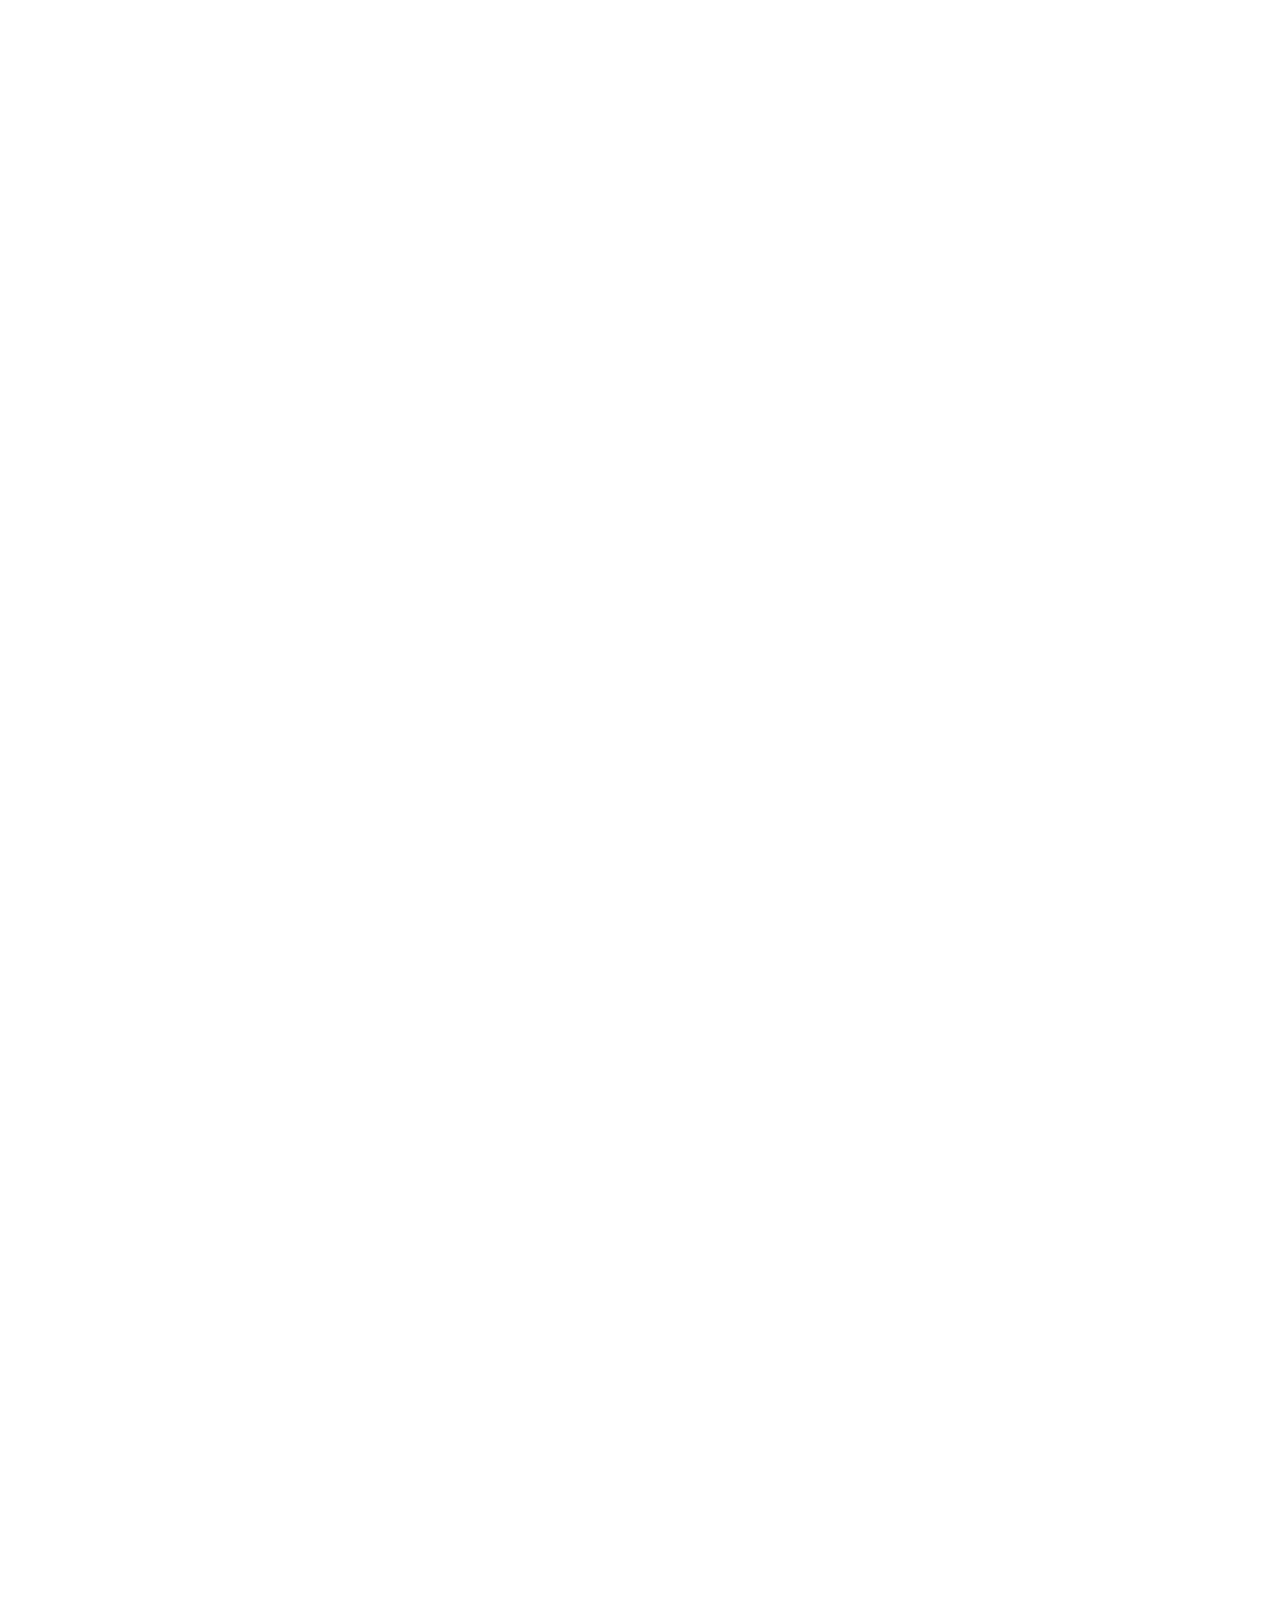
==== src/main/resources/static/index.html @ ad115f19 "Update index.html" ====
<!DOCTYPE html>
<!doctype html>
<html>
 <head>
  <meta charset="utf-8">
  <meta http-equiv="Content-Type" content="text/html; charset=utf-8">
  <meta name="viewport" content="width=device-width, initial-scale=1.0">
  <meta name="yandex-verification" content="6987864752ceece6"><!--metatextblock-->
  <title>Электронное приглашение</title>
  <meta name="description" content="Пиглашение на свадьбу ">
     <meta property="og:url" content="https://ourwedding-hvr9.onrender.com/">
     <meta property="og:title" content="Свадьба Александра и Анастасии">
     <meta property="og:description" content="Приглашаем вас на день рождения нашей семьи! 11 августа 2026 года.">
     <meta property="og:type" content="website">
     <meta property="og:image" content="image/ph1.jpg">
     <meta property="og:image:alt" content="Фото молодожёнов — Александр и Анастасия">
     <meta property="og:locale" content="ru_RU">
  <link rel="canonical" href="https://ourwedding-hvr9.onrender.com/"><!--/metatextblock-->
  <meta name="format-detection" content="telephone=no">

<!--  <meta http-equiv="x-dns-prefetch-control" content="on">-->
<!--  <link rel="dns-prefetch" href="https://ws.tildacdn.com">-->
<!--  <link rel="dns-prefetch" href="https://static.tildacdn.com">-->

  <link rel="shortcut icon" href="https://static.tildacdn.com/tild3533-3637-4237-b132-323435313433/Group_48099702.png" type="image/x-icon"><!-- Assets -->
  <script src="https://neo.tildacdn.com/js/tilda-fallback-1.0.min.js" async charset="utf-8"></script>
  <link rel="stylesheet" href="https://static.tildacdn.com/css/tilda-grid-3.0.min.css" type="text/css" media="all" onerror="this.loaderr='y';">
  <link rel="stylesheet" href="https://static.tildacdn.com/ws/project5993524/tilda-blocks-page58710489.min.css?t=1772126964" type="text/css" media="all" onerror="this.loaderr='y';">
  <link rel="preconnect" href="https://fonts.gstatic.com">
  <link href="https://fonts.googleapis.com/css2?family=Playfair+Display:wght@400..900&amp;family=Open+Sans:wght@300..800&amp;subset=latin,cyrillic" rel="stylesheet">
  <link rel="stylesheet" href="https://static.tildacdn.com/css/tilda-animation-2.0.min.css" type="text/css" media="all" onerror="this.loaderr='y';">
  <link rel="stylesheet" href="https://static.tildacdn.com/css/tilda-slds-1.4.min.css" type="text/css" media="print" onload="this.media='all';" onerror="this.loaderr='y';">
  <noscript>
   <link rel="stylesheet" href="https://static.tildacdn.com/css/tilda-slds-1.4.min.css" type="text/css" media="all">
  </noscript>
  <link rel="stylesheet" href="https://static.tildacdn.com/css/tilda-forms-1.0.min.css" type="text/css" media="all" onerror="this.loaderr='y';">
  <link rel="stylesheet" href="https://static.tildacdn.com/css/tilda-popup-1.1.min.css" type="text/css" media="print" onload="this.media='all';" onerror="this.loaderr='y';">
  <noscript>
   <link rel="stylesheet" href="https://static.tildacdn.com/css/tilda-popup-1.1.min.css" type="text/css" media="all">
  </noscript>
  <script nomodule src="https://static.tildacdn.com/js/tilda-polyfill-1.0.min.js" charset="utf-8"></script>
  <script type="text/javascript">function t_onReady(func) {if(document.readyState!='loading') {func();} else {document.addEventListener('DOMContentLoaded',func);}}
function t_onFuncLoad(funcName,okFunc,time) {if(typeof window[funcName]==='function') {okFunc();} else {setTimeout(function() {t_onFuncLoad(funcName,okFunc,time);},(time||100));}}function t_throttle(fn,threshhold,scope) {return function() {fn.apply(scope||this,arguments);};}function t396_initialScale(t){var e=document.getElementById("rec"+t);if(e){var i=e.querySelector(".t396__artboard");if(i){window.tn_scale_initial_window_width||(window.tn_scale_initial_window_width=document.documentElement.clientWidth);var a=window.tn_scale_initial_window_width,r=[],n,l=i.getAttribute("data-artboard-screens");if(l){l=l.split(",");for(var o=0;o<l.length;o++)r[o]=parseInt(l[o],10)}else r=[320,480,640,960,1200];for(var o=0;o<r.length;o++){var d=r[o];a>=d&&(n=d)}var _="edit"===window.allrecords.getAttribute("data-tilda-mode"),c="center"===t396_getFieldValue(i,"valign",n,r),s="grid"===t396_getFieldValue(i,"upscale",n,r),w=t396_getFieldValue(i,"height_vh",n,r),g=t396_getFieldValue(i,"height",n,r),u=!!window.opr&&!!window.opr.addons||!!window.opera||-1!==navigator.userAgent.indexOf(" OPR/");if(!_&&c&&!s&&!w&&g&&!u){var h=parseFloat((a/n).toFixed(3)),f=[i,i.querySelector(".t396__carrier"),i.querySelector(".t396__filter")],v=Math.floor(parseInt(g,10)*h)+"px",p;i.style.setProperty("--initial-scale-height",v);for(var o=0;o<f.length;o++)f[o].style.setProperty("height","var(--initial-scale-height)");t396_scaleInitial__getElementsToScale(i).forEach((function(t){t.style.zoom=h}))}}}}function t396_scaleInitial__getElementsToScale(t){return t?Array.prototype.slice.call(t.children).filter((function(t){return t&&(t.classList.contains("t396__elem")||t.classList.contains("t396__group"))})):[]}function t396_getFieldValue(t,e,i,a){var r,n=a[a.length-1];if(!(r=i===n?t.getAttribute("data-artboard-"+e):t.getAttribute("data-artboard-"+e+"-res-"+i)))for(var l=0;l<a.length;l++){var o=a[l];if(!(o<=i)&&(r=o===n?t.getAttribute("data-artboard-"+e):t.getAttribute("data-artboard-"+e+"-res-"+o)))break}return r}window.TN_SCALE_INITIAL_VER="1.0",window.tn_scale_initial_window_width=null;</script>
  <script src="https://static.tildacdn.com/js/jquery-1.10.2.min.js" charset="utf-8" onerror="this.loaderr='y';"></script>
  <script src="https://static.tildacdn.com/js/tilda-scripts-3.0.min.js" charset="utf-8" defer onerror="this.loaderr='y';"></script>
  <script src="https://static.tildacdn.com/ws/project5993524/tilda-blocks-page58710489.min.js?t=1772126964" charset="utf-8" async onerror="this.loaderr='y';"></script>
  <script src="https://static.tildacdn.com/js/tilda-lazyload-1.0.min.js" charset="utf-8" async onerror="this.loaderr='y';"></script>
  <script src="https://static.tildacdn.com/js/tilda-animation-2.0.min.js" charset="utf-8" async onerror="this.loaderr='y';"></script>
  <script src="https://static.tildacdn.com/js/tilda-zero-1.1.min.js" charset="utf-8" async onerror="this.loaderr='y';"></script>
     <script src="https://static.tildacdn.com/js/tilda-slds-1.4.min.js" charset="utf-8" async onerror="this.loaderr='y';"></script>
  <script src="https://static.tildacdn.com/js/hammer.min.js" charset="utf-8" async onerror="this.loaderr='y';"></script>
  <script src="https://static.tildacdn.com/js/tilda-video-1.0.min.js" charset="utf-8" async onerror="this.loaderr='y';"></script>
  <script src="https://static.tildacdn.com/js/tilda-map-1.0.min.js" charset="utf-8" async onerror="this.loaderr='y';"></script>
  <script src="https://static.tildacdn.com/js/tilda-forms-1.0.min.js" charset="utf-8" async onerror="this.loaderr='y';"></script>
  <script src="https://static.tildacdn.com/js/tilda-popup-1.0.min.js" charset="utf-8" async onerror="this.loaderr='y';"></script>
  <script src="https://static.tildacdn.com/js/tilda-animation-sbs-1.0.min.js" charset="utf-8" async onerror="this.loaderr='y';"></script>
  <script src="https://static.tildacdn.com/js/tilda-zero-scale-1.0.min.js" charset="utf-8" async onerror="this.loaderr='y';"></script>
  <script src="https://static.tildacdn.com/js/tilda-events-1.0.min.js" charset="utf-8" async onerror="this.loaderr='y';"></script>
  <script type="text/javascript">window.dataLayer=window.dataLayer||[];</script>
  <script type="text/javascript">(function() {if((/bot|google|yandex|baidu|bing|msn|duckduckbot|teoma|slurp|crawler|spider|robot|crawling|facebook/i.test(navigator.userAgent))===false&&typeof(sessionStorage)!='undefined'&&sessionStorage.getItem('visited')!=='y'&&document.visibilityState){var style=document.createElement('style');style.type='text/css';style.innerHTML='@media screen and (min-width: 980px) {.t-records {opacity: 0;}.t-records_animated {-webkit-transition: opacity ease-in-out .2s;-moz-transition: opacity ease-in-out .2s;-o-transition: opacity ease-in-out .2s;transition: opacity ease-in-out .2s;}.t-records.t-records_visible {opacity: 1;}}';document.getElementsByTagName('head')[0].appendChild(style);function t_setvisRecs(){var alr=document.querySelectorAll('.t-records');Array.prototype.forEach.call(alr,function(el) {el.classList.add("t-records_animated");});setTimeout(function() {Array.prototype.forEach.call(alr,function(el) {el.classList.add("t-records_visible");});sessionStorage.setItem("visited","y");},400);}
document.addEventListener('DOMContentLoaded',t_setvisRecs);}})();</script>
     <style>
         .countdown-separator {
             display: flex;
             align-items: center;
             justify-content: center;
             margin: 0 5px; /* расстояние от цифр */
             font-size: 24px;
             font-weight: bold;
             color: #000;
             min-width: 16px;
             text-align: center;
         }

         /* Если хотите, чтобы двоеточие было только между цифрами, а не под "дней/часов" — можно скрыть текст */
         #countdown-days-text,
         #countdown-hours-text,
         #countdown-minutes-text,
         #countdown-seconds-text {
             display: none; /* скрываем подписи, если они не нужны */
         }

         /* Опционально: стили для самих блоков */
         .countdown-unit {
             text-align: center;
             display: flex;
             flex-direction: column;
             align-items: center;
         }

         .tn-atom {
             margin: 0;
             line-height: 1;
         }
     </style>
     <style>
         .countdown-unit {
             display: flex;
             flex-direction: column;
             align-items: center;
             justify-content: center;
             text-align: center;
         }

         .countdown-separator {
             display: flex;
             align-items: center;
             justify-content: center;
             margin: 0 8px;
             font-size: 24px;
             font-weight: bold;
             color: #000;
         }

         /* Гарантируем, что tn-atom виден */
         .tn-atom {
             all: unset; /* сбрасываем возможные стили Tilda */
             display: block;
             font-family: 'Open Sans', Arial, sans-serif;
             color: #000;
             margin: 0;
             padding: 0;
         }

         /* Если используется в Tilda — иногда помогает принудительное включение */
         #rec847311397 .tn-atom {
             visibility: visible !important;
             opacity: 1 !important;
         }
     </style>

 </head>
 <body class="t-body" style="margin:0;">
  <!--allrecords-->
  <div id="allrecords" class="t-records" data-hook="blocks-collection-content-node" data-tilda-project-id="5993524" data-tilda-page-id="58710489" data-tilda-page-alias="my_sozdayem_semu" data-tilda-formskey="c84b6c754b74a28f9626231375993524" data-tilda-lazy="yes" data-tilda-root-zone="com" data-tilda-ts="y" data-tilda-project-country="RU">
   <div id="rec829366602" class="r t-rec" style="background-color:#000000; " data-record-type="360" data-bg-color="#000000">
    <!-- T360 -->
    <style>.t-records{opacity:0;}.t-records_animated{-webkit-transition:opacity ease-in-out 4s;-moz-transition:opacity ease-in-out 4s;-o-transition:opacity ease-in-out 4s;transition:opacity ease-in-out 4s;}.t-records.t-records_visible,.t-records .t-records{opacity:1;}</style>
    <script>t_onReady(function() {var allRecords=document.querySelector('.t-records');window.addEventListener('pageshow',function(event) {if(event.persisted) {allRecords.classList.add('t-records_visible');}});var rec=document.querySelector('#rec829366602');if(!rec) return;rec.setAttribute('data-animationappear','off');rec.style.opacity='1';allRecords.classList.add('t-records_animated');setTimeout(function() {allRecords.classList.add('t-records_visible');},200);});</script>
    <script>t_onReady(function() {var selects='button:not(.t-submit):not(.t835__btn_next):not(.t835__btn_prev):not(.t835__btn_result):not(.t862__btn_next):not(.t862__btn_prev):not(.t862__btn_result):not(.t854__news-btn):not(.t862__btn_next),' +
'a:not([href*="#"]):not(.carousel-control):not(.t-carousel__control):not(.t807__btn_reply):not([href^="#price"]):not([href^="javascript"]):not([href^="mailto"]):not([href^="tel"]):not([href^="link_sub"]):not(.js-feed-btn-show-more):not(.t367__opener):not([href^="https://www.dropbox.com/"])';var elements=document.querySelectorAll(selects);Array.prototype.forEach.call(elements,function(element) {if(element.getAttribute('data-menu-submenu-hook')) return;element.addEventListener('click',function(event) {var goTo=this.getAttribute('href');if(goTo!==null&&!goTo.startsWith('#')) {var ctrl=event.ctrlKey;var cmd=event.metaKey&&navigator.platform.indexOf('Mac')!==-1;if(!ctrl&&!cmd) {var target=this.getAttribute('target');if(target!=='_blank') {event.preventDefault();var allRecords=document.querySelector('.t-records');if(allRecords) {allRecords.classList.remove('t-records_visible');}
setTimeout(function() {window.location=goTo;},500);}}}});});});</script>
   </div>
   <div id="rec829366603" class="r t-rec t-rec_pb_0" style="padding-bottom:0px; " data-animationappear="off" data-record-type="396">
    <!-- T396 -->
    <style>#rec829366603 .t396__artboard {min-height:550px;height:100vh;}#rec829366603 .t396__filter {min-height:550px;height:100vh;}#rec829366603 .t396__carrier{min-height:550px;height:100vh;background-position:center center;background-attachment:scroll;background-size:cover;background-repeat:no-repeat;}@media screen and (max-width:1199px) {#rec829366603 .t396__artboard,#rec829366603 .t396__filter,#rec829366603 .t396__carrier {min-height:515px;}#rec829366603 .t396__filter {}#rec829366603 .t396__carrier {background-attachment:scroll;}}@media screen and (max-width:959px) {#rec829366603 .t396__artboard,#rec829366603 .t396__filter,#rec829366603 .t396__carrier {min-height:725px;}#rec829366603 .t396__filter {}#rec829366603 .t396__carrier {background-attachment:scroll;}}@media screen and (max-width:639px) {#rec829366603 .t396__artboard,#rec829366603 .t396__filter,#rec829366603 .t396__carrier {min-height:555px;}#rec829366603 .t396__filter {}#rec829366603 .t396__carrier {background-attachment:scroll;}}@media screen and (max-width:479px) {#rec829366603 .t396__artboard,#rec829366603 .t396__filter,#rec829366603 .t396__carrier {min-height:635px;}#rec829366603 .t396__filter {}#rec829366603 .t396__carrier {background-attachment:scroll;}}#rec829366603 .tn-elem[data-elem-id="1732193300493"]{z-index:3;top:calc(50vh - 275px + 485px);;left:calc(50% - 600px + 597px);;width:7px;height:auto;}#rec829366603 .tn-elem.t396__elem--anim-hidden[data-elem-id="1732193300493"]{opacity:0;}#rec829366603 .tn-elem[data-elem-id="1732193300493"] .tn-atom{border-radius:0px 0px 0px 0px;opacity:0.3;background-position:center center;border-width:var(--t396-borderwidth,0);border-style:var(--t396-borderstyle,solid);border-color:var(--t396-bordercolor,transparent);transition:background-color var(--t396-speedhover,0s) ease-in-out,color var(--t396-speedhover,0s) ease-in-out,border-color var(--t396-speedhover,0s) ease-in-out,box-shadow var(--t396-shadowshoverspeed,0.2s) ease-in-out;}#rec829366603 .tn-elem[data-elem-id="1732193300493"] .tn-atom__img{border-radius:0px 0px 0px 0px;object-position:center center;}@media screen and (max-width:1199px){#rec829366603 .tn-elem[data-elem-id="1732193300493"]{display:table;top:490px;;left:calc(50% - 480px + 477px);;height:auto;}}@media screen and (max-width:959px){#rec829366603 .tn-elem[data-elem-id="1732193300493"]{display:table;top:676px;;left:calc(50% - 320px + 317px);;height:auto;}}@media screen and (max-width:639px){#rec829366603 .tn-elem[data-elem-id="1732193300493"]{display:table;top:513px;;left:calc(50% - 240px + 237px);;height:auto;}}@media screen and (max-width:479px){#rec829366603 .tn-elem[data-elem-id="1732193300493"]{display:table;top:599px;;left:calc(50% - 160px + 157px);;height:auto;}#rec829366603 .tn-elem[data-elem-id="1732193300493"] .tn-atom{background-size:cover;opacity:0.5;}}#rec829366603 .tn-elem[data-elem-id="1732204844597"]{z-index:4;top:calc(50vh - 275px + 7px);;left:calc(50% - 600px + 119px);;width:386px;height:auto;}#rec829366603 .tn-elem[data-elem-id="1732204844597"] .tn-atom{border-radius:0px 0px 0px 0px;opacity:0.1;background-position:center center;border-width:var(--t396-borderwidth,0);border-style:var(--t396-borderstyle,solid);border-color:var(--t396-bordercolor,transparent);transition:background-color var(--t396-speedhover,0s) ease-in-out,color var(--t396-speedhover,0s) ease-in-out,border-color var(--t396-speedhover,0s) ease-in-out,box-shadow var(--t396-shadowshoverspeed,0.2s) ease-in-out;}#rec829366603 .tn-elem[data-elem-id="1732204844597"] .tn-atom__img{border-radius:0px 0px 0px 0px;object-position:center center;}@media screen and (max-width:1199px){#rec829366603 .tn-elem[data-elem-id="1732204844597"]{display:table;top:29px;;left:calc(50% - 480px + 76px);;width:335px;height:auto;}}@media screen and (max-width:959px){#rec829366603 .tn-elem[data-elem-id="1732204844597"]{display:table;top:84px;;left:calc(50% - 320px + 121px);;width:370px;height:auto;}}@media screen and (max-width:639px){#rec829366603 .tn-elem[data-elem-id="1732204844597"]{display:table;top:54px;;left:calc(50% - 240px + 78px);;width:294px;height:auto;}}@media screen and (max-width:479px){#rec829366603 .tn-elem[data-elem-id="1732204844597"]{display:table;top:72px;;left:calc(50% - 160px + -31px);;width:346px;height:auto;}}#rec829366603 .tn-elem[data-elem-id="1732204820593"]{color:#000000;text-align:center;z-index:5;top:calc(50vh - 275px + 52px);;left:calc(50% - 600px + 106px);;width:435px;height:auto;}#rec829366603 .tn-elem[data-elem-id="1732204820593"] .tn-atom{vertical-align:middle;color:#000000;font-size:87px;font-family:'LOVE',Arial,sans-serif;line-height:1.55;font-weight:700;text-transform:uppercase;background-position:center center;border-width:var(--t396-borderwidth,0);border-style:var(--t396-borderstyle,solid);border-color:var(--t396-bordercolor,transparent);transition:background-color var(--t396-speedhover,0s) ease-in-out,color var(--t396-speedhover,0s) ease-in-out,border-color var(--t396-speedhover,0s) ease-in-out,box-shadow var(--t396-shadowshoverspeed,0.2s) ease-in-out;text-shadow:var(--t396-shadow-text-x,0px) var(--t396-shadow-text-y,0px) var(--t396-shadow-text-blur,0px) rgba(var(--t396-shadow-text-color),var(--t396-shadow-text-opacity,100%));}@media screen and (max-width:1199px){#rec829366603 .tn-elem[data-elem-id="1732204820593"]{display:table;top:73px;;left:calc(50% - 480px + 69px);;width:375px;height:auto;}#rec829366603 .tn-elem[data-elem-id="1732204820593"] .tn-atom{font-size:76px;background-size:cover;}}@media screen and (max-width:959px){#rec829366603 .tn-elem[data-elem-id="1732204820593"]{display:table;top:145px;;left:calc(50% - 320px + 184px);;width:272px;height:auto;}#rec829366603 .tn-elem[data-elem-id="1732204820593"] .tn-atom{font-size:86px;background-size:cover;opacity:1;}}@media screen and (max-width:639px){#rec829366603 .tn-elem[data-elem-id="1732204820593"]{display:table;top:110px;;left:calc(50% - 240px + 99px);;width:283px;height:auto;}#rec829366603 .tn-elem[data-elem-id="1732204820593"] .tn-atom{font-size:68px;line-height:1.55;background-size:cover;opacity:1;}}@media screen and (max-width:479px){#rec829366603 .tn-elem[data-elem-id="1732204820593"]{display:table;top:166px;;left:calc(50% - 160px + 18px);;height:auto;}#rec829366603 .tn-elem[data-elem-id="1732204820593"] .tn-atom{font-size:67px;background-size:cover;opacity:1;}}#rec829366603 .tn-elem[data-elem-id="1666517504074"]{color:#000000;text-align:center;z-index:6;top:calc(50vh - 275px + -235px);;left:calc(50% - 600px + -4px);;width:381px;height:auto;}#rec829366603 .tn-elem[data-elem-id="1666517504074"] .tn-atom{vertical-align:middle;color:#000000;font-size:17px;font-family:'Open Sans',Arial,sans-serif;line-height:1.55;font-weight:300;text-transform:uppercase;opacity:0;background-position:center center;border-width:var(--t396-borderwidth,0);border-style:var(--t396-borderstyle,solid);border-color:var(--t396-bordercolor,transparent);transition:background-color var(--t396-speedhover,0s) ease-in-out,color var(--t396-speedhover,0s) ease-in-out,border-color var(--t396-speedhover,0s) ease-in-out,box-shadow var(--t396-shadowshoverspeed,0.2s) ease-in-out;text-shadow:var(--t396-shadow-text-x,0px) var(--t396-shadow-text-y,0px) var(--t396-shadow-text-blur,0px) rgba(var(--t396-shadow-text-color),var(--t396-shadow-text-opacity,100%));-webkit-transform:rotate(216deg);-moz-transform:rotate(216deg);transform:rotate(216deg);}@media screen and (max-width:1199px){#rec829366603 .tn-elem[data-elem-id="1666517504074"]{display:table;top:606px;;left:calc(50% - 480px + 410px);;height:auto;}}@media screen and (max-width:959px){#rec829366603 .tn-elem[data-elem-id="1666517504074"]{display:table;top:597px;;left:calc(50% - 320px + 130px);;height:auto;text-align:center;}#rec829366603 .tn-elem[data-elem-id="1666517504074"] .tn-atom{font-size:18px;background-size:cover;opacity:1;-webkit-transform:rotate(0deg);-moz-transform:rotate(0deg);transform:rotate(0deg);}}@media screen and (max-width:639px){#rec829366603 .tn-elem[data-elem-id="1666517504074"]{display:table;top:458px;;left:calc(50% - 240px + 97px);;width:286px;height:auto;text-align:center;}#rec829366603 .tn-elem[data-elem-id="1666517504074"] .tn-atom{font-size:17px;line-height:1.2;background-size:cover;}}@media screen and (max-width:479px){#rec829366603 .tn-elem[data-elem-id="1666517504074"]{display:table;top:542px;;left:calc(50% - 160px + 11px);;width:299px;height:auto;text-align:center;}#rec829366603 .tn-elem[data-elem-id="1666517504074"] .tn-atom{font-size:18px;line-height:1.15;letter-spacing:5px;background-size:cover;opacity:1;-webkit-transform:rotate(0deg);-moz-transform:rotate(0deg);transform:rotate(0deg);}}#rec829366603 .tn-elem[data-elem-id="1732192928903"]{color:#000000;text-align:center;z-index:7;top:calc(50vh - 275px + -261px);;left:calc(50% - 600px + 88px);;width:381px;height:auto;}#rec829366603 .tn-elem[data-elem-id="1732192928903"] .tn-atom{vertical-align:middle;color:#000000;font-size:17px;font-family:'Open Sans',Arial,sans-serif;line-height:1.55;font-weight:300;opacity:0;background-position:center center;border-width:var(--t396-borderwidth,0);border-style:var(--t396-borderstyle,solid);border-color:var(--t396-bordercolor,transparent);transition:background-color var(--t396-speedhover,0s) ease-in-out,color var(--t396-speedhover,0s) ease-in-out,border-color var(--t396-speedhover,0s) ease-in-out,box-shadow var(--t396-shadowshoverspeed,0.2s) ease-in-out;text-shadow:var(--t396-shadow-text-x,0px) var(--t396-shadow-text-y,0px) var(--t396-shadow-text-blur,0px) rgba(var(--t396-shadow-text-color),var(--t396-shadow-text-opacity,100%));}@media screen and (max-width:1199px){#rec829366603 .tn-elem[data-elem-id="1732192928903"]{display:table;top:504px;;left:calc(50% - 480px + 190px);;height:auto;}}@media screen and (max-width:959px){#rec829366603 .tn-elem[data-elem-id="1732192928903"]{display:table;top:56px;;left:calc(50% - 320px + 130px);;height:auto;text-align:center;}#rec829366603 .tn-elem[data-elem-id="1732192928903"] .tn-atom{font-size:18px;background-size:cover;opacity:1;}}@media screen and (max-width:639px){#rec829366603 .tn-elem[data-elem-id="1732192928903"]{display:table;top:28px;;left:calc(50% - 240px + 97px);;width:286px;height:auto;text-align:center;}#rec829366603 .tn-elem[data-elem-id="1732192928903"] .tn-atom{font-size:17px;background-size:cover;}}@media screen and (max-width:479px){#rec829366603 .tn-elem[data-elem-id="1732192928903"]{display:table;top:29px;;left:calc(50% - 160px + 28px);;width:265px;height:auto;text-align:center;}#rec829366603 .tn-elem[data-elem-id="1732192928903"] .tn-atom{font-size:18px;letter-spacing:5px;background-size:cover;opacity:1;}}#rec829366603 .tn-elem[data-elem-id="1732194427416"]{color:#000000;text-align:center;z-index:8;top:calc(50vh - 275px + 91px);;left:calc(50% - 600px + 621px);;width:435px;height:auto;}#rec829366603 .tn-elem[data-elem-id="1732194427416"] .tn-atom{vertical-align:middle;color:#000000;font-size:39px;font-family:'LOVE',Arial,sans-serif;line-height:1.55;font-weight:700;text-transform:uppercase;background-position:center center;border-width:var(--t396-borderwidth,0);border-style:var(--t396-borderstyle,solid);border-color:var(--t396-bordercolor,transparent);transition:background-color var(--t396-speedhover,0s) ease-in-out,color var(--t396-speedhover,0s) ease-in-out,border-color var(--t396-speedhover,0s) ease-in-out,box-shadow var(--t396-shadowshoverspeed,0.2s) ease-in-out;text-shadow:var(--t396-shadow-text-x,0px) var(--t396-shadow-text-y,0px) var(--t396-shadow-text-blur,0px) rgba(var(--t396-shadow-text-color),var(--t396-shadow-text-opacity,100%));}@media screen and (max-width:1199px){#rec829366603 .tn-elem[data-elem-id="1732194427416"]{display:table;top:88px;;left:calc(50% - 480px + 501px);;width:375px;height:auto;}}@media screen and (max-width:959px){#rec829366603 .tn-elem[data-elem-id="1732194427416"]{display:table;top:243px;;left:calc(50% - 320px + 657px);;width:272px;height:auto;}#rec829366603 .tn-elem[data-elem-id="1732194427416"] .tn-atom{font-size:25px;background-size:cover;opacity:0;}}@media screen and (max-width:639px){#rec829366603 .tn-elem[data-elem-id="1732194427416"]{display:table;top:1532px;;left:calc(50% - 240px + 50px);;width:283px;height:auto;}#rec829366603 .tn-elem[data-elem-id="1732194427416"] .tn-atom{line-height:1.55;background-size:cover;opacity:0;}}@media screen and (max-width:479px){#rec829366603 .tn-elem[data-elem-id="1732194427416"]{display:table;top:1545px;;left:calc(50% - 160px + 330px);;height:auto;}}#rec829366603 .tn-elem[data-elem-id="1732205344130"]{color:#000000;text-align:center;z-index:9;top:calc(50vh - 275px + 268px);;left:calc(50% - 600px + 724px);;width:230px;height:auto;}#rec829366603 .tn-elem[data-elem-id="1732205344130"] .tn-atom{vertical-align:middle;color:#000000;font-size:24px;font-family:'LOVE',Arial,sans-serif;line-height:1.55;font-weight:700;letter-spacing:2px;background-position:center center;border-width:var(--t396-borderwidth,0);border-style:var(--t396-borderstyle,solid);border-color:var(--t396-bordercolor,transparent);transition:background-color var(--t396-speedhover,0s) ease-in-out,color var(--t396-speedhover,0s) ease-in-out,border-color var(--t396-speedhover,0s) ease-in-out,box-shadow var(--t396-shadowshoverspeed,0.2s) ease-in-out;text-shadow:var(--t396-shadow-text-x,0px) var(--t396-shadow-text-y,0px) var(--t396-shadow-text-blur,0px) rgba(var(--t396-shadow-text-color),var(--t396-shadow-text-opacity,100%));}@media screen and (max-width:1199px){#rec829366603 .tn-elem[data-elem-id="1732205344130"]{display:table;top:258px;;left:calc(50% - 480px + 574px);;height:auto;}#rec829366603 .tn-elem[data-elem-id="1732205344130"] .tn-atom{font-size:22px;background-size:cover;}}@media screen and (max-width:959px){#rec829366603 .tn-elem[data-elem-id="1732205344130"]{display:table;top:818px;;left:calc(50% - 320px + 205px);;height:auto;}#rec829366603 .tn-elem[data-elem-id="1732205344130"] .tn-atom{font-size:22px;background-size:cover;opacity:0;}}@media screen and (max-width:639px){#rec829366603 .tn-elem[data-elem-id="1732205344130"]{display:table;top:612px;;left:calc(50% - 240px + 0px);;height:auto;}#rec829366603 .tn-elem[data-elem-id="1732205344130"] .tn-atom{font-size:19px;background-size:cover;opacity:0;}}@media screen and (max-width:479px){#rec829366603 .tn-elem[data-elem-id="1732205344130"]{display:table;top:215px;;left:calc(50% - 160px + 400px);;width:230px;height:auto;}#rec829366603 .tn-elem[data-elem-id="1732205344130"] .tn-atom{font-size:18px;letter-spacing:2px;background-size:cover;opacity:0;}}#rec829366603 .tn-elem[data-elem-id="1732205344139"]{color:#000000;text-align:center;z-index:10;top:calc(50vh - 275px + 169px);;left:calc(50% - 600px + 621px);;width:435px;height:auto;}#rec829366603 .tn-elem[data-elem-id="1732205344139"] .tn-atom{vertical-align:middle;color:#000000;font-size:17px;font-family:'Open Sans',Arial,sans-serif;line-height:1.55;font-weight:100;background-position:center center;border-width:var(--t396-borderwidth,0);border-style:var(--t396-borderstyle,solid);border-color:var(--t396-bordercolor,transparent);transition:background-color var(--t396-speedhover,0s) ease-in-out,color var(--t396-speedhover,0s) ease-in-out,border-color var(--t396-speedhover,0s) ease-in-out,box-shadow var(--t396-shadowshoverspeed,0.2s) ease-in-out;text-shadow:var(--t396-shadow-text-x,0px) var(--t396-shadow-text-y,0px) var(--t396-shadow-text-blur,0px) rgba(var(--t396-shadow-text-color),var(--t396-shadow-text-opacity,100%));}@media screen and (max-width:1199px){#rec829366603 .tn-elem[data-elem-id="1732205344139"]{display:table;top:160px;;left:calc(50% - 480px + 501px);;width:375px;height:auto;}}@media screen and (max-width:959px){#rec829366603 .tn-elem[data-elem-id="1732205344139"]{display:table;top:315px;;left:calc(50% - 320px + 657px);;width:272px;height:auto;}#rec829366603 .tn-elem[data-elem-id="1732205344139"] .tn-atom{background-size:cover;opacity:0;}}@media screen and (max-width:639px){#rec829366603 .tn-elem[data-elem-id="1732205344139"]{display:table;top:1532px;;left:calc(50% - 240px + 50px);;width:283px;height:auto;}#rec829366603 .tn-elem[data-elem-id="1732205344139"] .tn-atom{line-height:1.55;background-size:cover;opacity:0;}}@media screen and (max-width:479px){#rec829366603 .tn-elem[data-elem-id="1732205344139"]{display:table;top:1545px;;left:calc(50% - 160px + 330px);;height:auto;}}#rec829366603 .tn-elem[data-elem-id="1732205344151"]{color:#000000;text-align:center;z-index:11;top:calc(50vh - 275px + 326px);;left:calc(50% - 600px + 621px);;width:435px;height:auto;}#rec829366603 .tn-elem[data-elem-id="1732205344151"] .tn-atom{vertical-align:middle;color:#000000;font-size:17px;font-family:'Open Sans',Arial,sans-serif;line-height:1.55;font-weight:100;background-position:center center;border-width:var(--t396-borderwidth,0);border-style:var(--t396-borderstyle,solid);border-color:var(--t396-bordercolor,transparent);transition:background-color var(--t396-speedhover,0s) ease-in-out,color var(--t396-speedhover,0s) ease-in-out,border-color var(--t396-speedhover,0s) ease-in-out,box-shadow var(--t396-shadowshoverspeed,0.2s) ease-in-out;text-shadow:var(--t396-shadow-text-x,0px) var(--t396-shadow-text-y,0px) var(--t396-shadow-text-blur,0px) rgba(var(--t396-shadow-text-color),var(--t396-shadow-text-opacity,100%));}@media screen and (max-width:1199px){#rec829366603 .tn-elem[data-elem-id="1732205344151"]{display:table;top:311px;;left:calc(50% - 480px + 520px);;width:337px;height:auto;}}@media screen and (max-width:959px){#rec829366603 .tn-elem[data-elem-id="1732205344151"]{display:table;top:442px;;left:calc(50% - 320px + 620px);;width:345px;height:auto;}#rec829366603 .tn-elem[data-elem-id="1732205344151"] .tn-atom{background-size:cover;opacity:0;}}@media screen and (max-width:639px){#rec829366603 .tn-elem[data-elem-id="1732205344151"]{display:table;top:1532px;;left:calc(50% - 240px + 290px);;width:237px;height:auto;}#rec829366603 .tn-elem[data-elem-id="1732205344151"] .tn-atom{line-height:1.55;background-size:cover;opacity:0;}}@media screen and (max-width:479px){#rec829366603 .tn-elem[data-elem-id="1732205344151"]{display:table;top:1545px;;left:calc(50% - 160px + -30px);;height:auto;}}#rec829366603 .tn-elem[data-elem-id="1732205350383"]{color:#000000;text-align:center;z-index:12;top:calc(50vh - 275px + 397px);;left:calc(50% - 600px + 724px);;width:230px;height:auto;}#rec829366603 .tn-elem[data-elem-id="1732205350383"] .tn-atom{vertical-align:middle;color:#000000;font-size:24px;font-family:'LOVE',Arial,sans-serif;line-height:1.55;font-weight:700;letter-spacing:2px;text-transform:uppercase;background-position:center center;border-width:var(--t396-borderwidth,0);border-style:var(--t396-borderstyle,solid);border-color:var(--t396-bordercolor,transparent);transition:background-color var(--t396-speedhover,0s) ease-in-out,color var(--t396-speedhover,0s) ease-in-out,border-color var(--t396-speedhover,0s) ease-in-out,box-shadow var(--t396-shadowshoverspeed,0.2s) ease-in-out;text-shadow:var(--t396-shadow-text-x,0px) var(--t396-shadow-text-y,0px) var(--t396-shadow-text-blur,0px) rgba(var(--t396-shadow-text-color),var(--t396-shadow-text-opacity,100%));}@media screen and (max-width:1199px){#rec829366603 .tn-elem[data-elem-id="1732205350383"]{display:table;top:378px;;left:calc(50% - 480px + 574px);;height:auto;}#rec829366603 .tn-elem[data-elem-id="1732205350383"] .tn-atom{font-size:22px;background-size:cover;}}@media screen and (max-width:959px){#rec829366603 .tn-elem[data-elem-id="1732205350383"]{display:table;top:828pxpx;;left:calc(50% - 320px + 215pxpx);;height:auto;}#rec829366603 .tn-elem[data-elem-id="1732205350383"] .tn-atom{font-size:22px;background-size:cover;opacity:0;}}@media screen and (max-width:639px){#rec829366603 .tn-elem[data-elem-id="1732205350383"]{display:table;top:622pxpx;;left:calc(50% - 240px + 10pxpx);;height:auto;}#rec829366603 .tn-elem[data-elem-id="1732205350383"] .tn-atom{font-size:19px;background-size:cover;opacity:0;}}@media screen and (max-width:479px){#rec829366603 .tn-elem[data-elem-id="1732205350383"]{display:table;top:161px;;left:calc(50% - 160px + 321px);;height:auto;}#rec829366603 .tn-elem[data-elem-id="1732205350383"] .tn-atom{font-size:18px;letter-spacing:2px;background-size:cover;opacity:0;}}#rec829366603 .tn-elem[data-elem-id="1732691250410"]{color:#000000;text-align:center;z-index:13;top:calc(50vh - 275px + 188px);;left:calc(50% - 600px + 106px);;width:435px;height:auto;}#rec829366603 .tn-elem[data-elem-id="1732691250410"] .tn-atom{vertical-align:middle;color:#000000;font-size:87px;font-family:'LOVE',Arial,sans-serif;line-height:1.55;font-weight:700;text-transform:uppercase;background-position:center center;border-width:var(--t396-borderwidth,0);border-style:var(--t396-borderstyle,solid);border-color:var(--t396-bordercolor,transparent);transition:background-color var(--t396-speedhover,0s) ease-in-out,color var(--t396-speedhover,0s) ease-in-out,border-color var(--t396-speedhover,0s) ease-in-out,box-shadow var(--t396-shadowshoverspeed,0.2s) ease-in-out;text-shadow:var(--t396-shadow-text-x,0px) var(--t396-shadow-text-y,0px) var(--t396-shadow-text-blur,0px) rgba(var(--t396-shadow-text-color),var(--t396-shadow-text-opacity,100%));}@media screen and (max-width:1199px){#rec829366603 .tn-elem[data-elem-id="1732691250410"]{display:table;top:195px;;left:calc(50% - 480px + 69px);;width:375px;height:auto;}#rec829366603 .tn-elem[data-elem-id="1732691250410"] .tn-atom{font-size:76px;background-size:cover;}}@media screen and (max-width:959px){#rec829366603 .tn-elem[data-elem-id="1732691250410"]{display:table;top:278px;;left:calc(50% - 320px + 122px);;width:272px;height:auto;}#rec829366603 .tn-elem[data-elem-id="1732691250410"] .tn-atom{font-size:86px;background-size:cover;opacity:1;}}@media screen and (max-width:639px){#rec829366603 .tn-elem[data-elem-id="1732691250410"]{display:table;top:212px;;left:calc(50% - 240px + 84px);;width:283px;height:auto;}#rec829366603 .tn-elem[data-elem-id="1732691250410"] .tn-atom{font-size:68px;line-height:1.55;background-size:cover;opacity:1;}}@media screen and (max-width:479px){#rec829366603 .tn-elem[data-elem-id="1732691250410"]{display:table;top:262px;;left:calc(50% - 160px + 6px);;width:308px;height:auto;}#rec829366603 .tn-elem[data-elem-id="1732691250410"] .tn-atom{font-size:67px;background-size:cover;opacity:1;}}#rec829366603 .tn-elem[data-elem-id="1732691263190"]{color:#000000;text-align:center;z-index:14;top:calc(50vh - 275px + 324px);;left:calc(50% - 600px + 106px);;width:435px;height:auto;}#rec829366603 .tn-elem[data-elem-id="1732691263190"] .tn-atom{vertical-align:middle;color:#000000;font-size:87px;font-family:'LOVE',Arial,sans-serif;line-height:1.55;font-weight:700;text-transform:uppercase;background-position:center center;border-width:var(--t396-borderwidth,0);border-style:var(--t396-borderstyle,solid);border-color:var(--t396-bordercolor,transparent);transition:background-color var(--t396-speedhover,0s) ease-in-out,color var(--t396-speedhover,0s) ease-in-out,border-color var(--t396-speedhover,0s) ease-in-out,box-shadow var(--t396-shadowshoverspeed,0.2s) ease-in-out;text-shadow:var(--t396-shadow-text-x,0px) var(--t396-shadow-text-y,0px) var(--t396-shadow-text-blur,0px) rgba(var(--t396-shadow-text-color),var(--t396-shadow-text-opacity,100%));}@media screen and (max-width:1199px){#rec829366603 .tn-elem[data-elem-id="1732691263190"]{display:table;top:316px;;left:calc(50% - 480px + 69px);;width:375px;height:auto;}#rec829366603 .tn-elem[data-elem-id="1732691263190"] .tn-atom{font-size:76px;background-size:cover;}}@media screen and (max-width:959px){#rec829366603 .tn-elem[data-elem-id="1732691263190"]{display:table;top:411px;;left:calc(50% - 320px + 166px);;width:272px;height:auto;}#rec829366603 .tn-elem[data-elem-id="1732691263190"] .tn-atom{font-size:86px;background-size:cover;opacity:1;}}@media screen and (max-width:639px){#rec829366603 .tn-elem[data-elem-id="1732691263190"]{display:table;top:314px;;left:calc(50% - 240px + 99px);;width:283px;height:auto;}#rec829366603 .tn-elem[data-elem-id="1732691263190"] .tn-atom{font-size:68px;line-height:1.55;background-size:cover;opacity:1;}}@media screen and (max-width:479px){#rec829366603 .tn-elem[data-elem-id="1732691263190"]{display:table;top:358px;;left:calc(50% - 160px + 18px);;height:auto;}#rec829366603 .tn-elem[data-elem-id="1732691263190"] .tn-atom{font-size:67px;background-size:cover;opacity:1;}}</style>
    <div class="t396">
     <div class="t396__artboard" data-artboard-recid="829366603" data-artboard-screens="320,480,640,960,1200" data-artboard-height="550" data-artboard-valign="center" data-artboard-height_vh="100" data-artboard-upscale="window" data-artboard-height-res-320="635" data-artboard-upscale-res-320="grid" data-artboard-height-res-480="555" data-artboard-height-res-640="725" data-artboard-height-res-960="515">
      <div class="t396__carrier" data-artboard-recid="829366603"></div>
      <div class="t396__filter" data-artboard-recid="829366603"></div>
      <div class="t396__elem tn-elem tn-elem__8293666031732193300493 " data-elem-id="1732193300493" data-elem-type="image" data-field-top-value="485" data-field-left-value="597" data-field-height-value="25" data-field-width-value="7" data-field-axisy-value="top" data-field-axisx-value="left" data-field-container-value="grid" data-field-topunits-value="px" data-field-leftunits-value="px" data-field-heightunits-value="px" data-field-widthunits-value="px" data-animate-mobile="y" data-animate-sbs-event="scroll" data-animate-sbs-trg="1" data-animate-sbs-trgofst="0" data-animate-sbs-opts="[{'di':'0','mx':0,'my':0,'sx':1,'sy':1,'op':1,'ro':0,'bl':'0','fi':'','dd':'0'},{'di':'100','mx':0,'my':0,'sx':1,'sy':1,'op':0,'ro':0,'bl':'0','fi':'','dd':'0'}]" data-field-filewidth-value="8" data-field-fileheight-value="28" data-field-heightmode-value="hug" data-field-top-res-320-value="599" data-field-left-res-320-value="157" data-field-height-res-320-value="25" data-field-top-res-480-value="513" data-field-left-res-480-value="237" data-field-top-res-640-value="676" data-field-left-res-640-value="317" data-field-top-res-960-value="490" data-field-left-res-960-value="477">
       <div class="tn-atom">
        <img class="tn-atom__img t-img" data-original="https://static.tildacdn.com/tild6638-6665-4032-b836-646630613938/Arrow_6.svg" src="https://static.tildacdn.com/tild6638-6665-4032-b836-646630613938/Arrow_6.svg" alt="" imgfield="tn_img_1732193300493">
       </div>
      </div>
      <div class="t396__elem tn-elem tn-elem__8293666031732204844597 t-animate" data-elem-id="1732204844597" data-elem-type="image" data-field-top-value="7" data-field-left-value="119" data-field-height-value="671" data-field-width-value="386" data-field-axisy-value="top" data-field-axisx-value="left" data-field-container-value="grid" data-field-topunits-value="px" data-field-leftunits-value="px" data-field-heightunits-value="px" data-field-widthunits-value="px" data-animate-style="fadein" data-animate-duration="3" data-animate-delay="1.6" data-animate-mobile="y" data-field-filewidth-value="351" data-field-fileheight-value="610" data-field-heightmode-value="hug" data-field-top-res-320-value="72" data-field-left-res-320-value="-31" data-field-height-res-320-value="601" data-field-width-res-320-value="346" data-field-top-res-480-value="54" data-field-left-res-480-value="78" data-field-width-res-480-value="294" data-field-top-res-640-value="84" data-field-left-res-640-value="121" data-field-width-res-640-value="370" data-field-top-res-960-value="29" data-field-left-res-960-value="76" data-field-width-res-960-value="335">
       <div class="tn-atom">
        <img class="tn-atom__img t-img" data-original="image/Фончик.svg" src="image/Фончик.svg" alt="" imgfield="tn_img_1732204844597">
       </div>
      </div>

      <div class="t396__elem tn-elem tn-elem__8293666031732204820593 t-animate" data-elem-id="1732204820593" data-elem-type="text" data-field-top-value="52" data-field-left-value="106" data-field-height-value="135" data-field-width-value="435" data-field-axisy-value="top" data-field-axisx-value="left" data-field-container-value="grid" data-field-topunits-value="px" data-field-leftunits-value="px" data-field-heightunits-value="px" data-field-widthunits-value="px" data-animate-style="fadein" data-animate-duration="1.5" data-animate-mobile="y" data-field-textfit-value="autoheight" data-field-fontsize-value="87" data-field-top-res-320-value="166" data-field-left-res-320-value="18" data-field-fontsize-res-320-value="67" data-field-top-res-480-value="110" data-field-left-res-480-value="99" data-field-width-res-480-value="283" data-field-fontsize-res-480-value="68" data-field-top-res-640-value="145" data-field-left-res-640-value="184" data-field-width-res-640-value="272" data-field-fontsize-res-640-value="86" data-field-top-res-960-value="73" data-field-left-res-960-value="69" data-field-width-res-960-value="375" data-field-fontsize-res-960-value="76">
       <div class="tn-atom" field="tn_text_1732204820593">
        МЫ
       </div>
      </div>
      <div class="t396__elem tn-elem tn-elem__8293666031666517504074" data-elem-id="1666517504074" data-elem-type="text" data-field-top-value="-235" data-field-left-value="-4" data-field-height-value="52" data-field-width-value="381" data-field-axisy-value="top" data-field-axisx-value="left" data-field-container-value="grid" data-field-topunits-value="px" data-field-leftunits-value="px" data-field-heightunits-value="px" data-field-widthunits-value="px" data-field-textfit-value="autoheight" data-field-fontsize-value="17" data-field-top-res-320-value="542" data-field-left-res-320-value="11" data-field-height-res-320-value="42" data-field-width-res-320-value="299" data-field-container-res-320-value="grid" data-field-fontsize-res-320-value="18" data-field-top-res-480-value="458" data-field-left-res-480-value="97" data-field-width-res-480-value="286" data-field-fontsize-res-480-value="17" data-field-top-res-640-value="597" data-field-left-res-640-value="130" data-field-fontsize-res-640-value="18" data-field-top-res-960-value="606" data-field-left-res-960-value="410">
       <div class="tn-atom" field="tn_text_1666517504074">
        Александр и Анастасия
        <br>
        11•08•2026
       </div>
      </div>
      <div class="t396__elem tn-elem tn-elem__8293666031732192928903" data-elem-id="1732192928903" data-elem-type="text" data-field-top-value="-261" data-field-left-value="88" data-field-height-value="26" data-field-width-value="381" data-field-axisy-value="top" data-field-axisx-value="left" data-field-container-value="grid" data-field-topunits-value="px" data-field-leftunits-value="px" data-field-heightunits-value="px" data-field-widthunits-value="px" data-field-textfit-value="autoheight" data-field-fontsize-value="17" data-field-top-res-320-value="29" data-field-left-res-320-value="28" data-field-width-res-320-value="265" data-field-fontsize-res-320-value="18" data-field-top-res-480-value="28" data-field-left-res-480-value="97" data-field-width-res-480-value="286" data-field-fontsize-res-480-value="17" data-field-top-res-640-value="56" data-field-left-res-640-value="130" data-field-fontsize-res-640-value="18" data-field-top-res-960-value="504" data-field-left-res-960-value="190">
       <div class="tn-atom" field="tn_text_1732192928903">
        ПРИГЛАШЕНИЕ НА&nbsp;СВАДЬБУ
       </div>
      </div>
      <div class="t396__elem tn-elem tn-elem__8293666031732194427416" data-elem-id="1732194427416" data-elem-type="text" data-field-top-value="91" data-field-left-value="621" data-field-height-value="60" data-field-width-value="435" data-field-axisy-value="top" data-field-axisx-value="left" data-field-container-value="grid" data-field-topunits-value="px" data-field-leftunits-value="px" data-field-heightunits-value="px" data-field-widthunits-value="px" data-field-textfit-value="autoheight" data-field-fontsize-value="39" data-field-top-res-320-value="1545" data-field-left-res-320-value="330" data-field-top-res-480-value="1532" data-field-left-res-480-value="50" data-field-width-res-480-value="283" data-field-top-res-640-value="243" data-field-left-res-640-value="657" data-field-width-res-640-value="272" data-field-container-res-640-value="grid" data-field-fontsize-res-640-value="25" data-field-top-res-960-value="88" data-field-left-res-960-value="501" data-field-width-res-960-value="375">
       <div class="tn-atom" field="tn_text_1732194427416">
        Дорогие<strong style="font-weight: 700;">&nbsp; </strong> гости!
       </div>
      </div>
      <div class="t396__elem tn-elem tn-elem__8293666031732205344130" data-elem-id="1732205344130" data-elem-type="text" data-field-top-value="268" data-field-left-value="724" data-field-height-value="37" data-field-width-value="230" data-field-axisy-value="top" data-field-axisx-value="left" data-field-container-value="grid" data-field-topunits-value="px" data-field-leftunits-value="px" data-field-heightunits-value="px" data-field-widthunits-value="px" data-field-textfit-value="autoheight" data-field-fontsize-value="24" data-field-top-res-320-value="215" data-field-left-res-320-value="400" data-field-height-res-320-value="28" data-field-width-res-320-value="230" data-field-axisy-res-320-value="center" data-field-axisx-res-320-value="center" data-field-container-res-320-value="grid" data-field-fontsize-res-320-value="18" data-field-top-res-480-value="612" data-field-left-res-480-value="0" data-field-axisx-res-480-value="center" data-field-fontsize-res-480-value="19" data-field-top-res-640-value="818" data-field-left-res-640-value="205" data-field-fontsize-res-640-value="22" data-field-top-res-960-value="258" data-field-left-res-960-value="574" data-field-fontsize-res-960-value="22">
       <div class="tn-atom" field="tn_text_1732205344130">
        11•08•2026
       </div>
      </div>
      <div class="t396__elem tn-elem tn-elem__8293666031732205344139" data-elem-id="1732205344139" data-elem-type="text" data-field-top-value="169" data-field-left-value="621" data-field-height-value="78" data-field-width-value="435" data-field-axisy-value="top" data-field-axisx-value="left" data-field-container-value="grid" data-field-topunits-value="px" data-field-leftunits-value="px" data-field-heightunits-value="px" data-field-widthunits-value="px" data-field-textfit-value="autoheight" data-field-fontsize-value="17" data-field-top-res-320-value="1545" data-field-left-res-320-value="330" data-field-top-res-480-value="1532" data-field-left-res-480-value="50" data-field-width-res-480-value="283" data-field-top-res-640-value="315" data-field-left-res-640-value="657" data-field-width-res-640-value="272" data-field-top-res-960-value="160" data-field-left-res-960-value="501" data-field-width-res-960-value="375">
       <div class="tn-atom" field="tn_text_1732205344139">
        Мы&nbsp;рады пригласить&nbsp;вас на день рождения&nbsp;нашей семьи!
       </div>
      </div>
      <div class="t396__elem tn-elem tn-elem__8293666031732205344151" data-elem-id="1732205344151" data-elem-type="text" data-field-top-value="326" data-field-left-value="621" data-field-height-value="52" data-field-width-value="435" data-field-axisy-value="top" data-field-axisx-value="left" data-field-container-value="grid" data-field-topunits-value="px" data-field-leftunits-value="px" data-field-heightunits-value="px" data-field-widthunits-value="px" data-field-textfit-value="autoheight" data-field-fontsize-value="17" data-field-top-res-320-value="1545" data-field-left-res-320-value="-30" data-field-top-res-480-value="1532" data-field-left-res-480-value="290" data-field-width-res-480-value="237" data-field-top-res-640-value="442" data-field-left-res-640-value="620" data-field-width-res-640-value="345" data-field-top-res-960-value="311" data-field-left-res-960-value="520" data-field-width-res-960-value="337">
       <div class="tn-atom" field="tn_text_1732205344151">
           Мы будем очень рады, если вы разделите этот день с нами и наполните его своими невероятными эмоциями .&nbsp;
           &nbsp;
       </div>
      </div>
      <div class="t396__elem tn-elem tn-elem__8293666031732205350383" data-elem-id="1732205350383" data-elem-type="text" data-field-top-value="397" data-field-left-value="724" data-field-height-value="37" data-field-width-value="230" data-field-axisy-value="top" data-field-axisx-value="left" data-field-container-value="grid" data-field-topunits-value="px" data-field-leftunits-value="px" data-field-heightunits-value="px" data-field-widthunits-value="px" data-field-textfit-value="autoheight" data-field-fontsize-value="24" data-field-top-res-320-value="161" data-field-left-res-320-value="321" data-field-axisy-res-320-value="center" data-field-axisx-res-320-value="center" data-field-container-res-320-value="grid" data-field-fontsize-res-320-value="18" data-field-top-res-480-value="622px" data-field-left-res-480-value="10px" data-field-axisx-res-480-value="center" data-field-fontsize-res-480-value="19" data-field-top-res-640-value="828px" data-field-left-res-640-value="215px" data-field-fontsize-res-640-value="22" data-field-top-res-960-value="378" data-field-left-res-960-value="574" data-field-fontsize-res-960-value="22">
       <div class="tn-atom" field="tn_text_1732205350383">
        Александр и Анастасия
       </div>
      </div>
      <div class="t396__elem tn-elem tn-elem__8293666031732691250410 t-animate" data-elem-id="1732691250410" data-elem-type="text" data-field-top-value="188" data-field-left-value="106" data-field-height-value="135" data-field-width-value="435" data-field-axisy-value="top" data-field-axisx-value="left" data-field-container-value="grid" data-field-topunits-value="px" data-field-leftunits-value="px" data-field-heightunits-value="px" data-field-widthunits-value="px" data-animate-style="fadein" data-animate-duration="1.5" data-animate-delay="0.5" data-animate-mobile="y" data-field-textfit-value="autoheight" data-field-fontsize-value="87" data-field-top-res-320-value="262" data-field-left-res-320-value="6" data-field-width-res-320-value="308" data-field-fontsize-res-320-value="67" data-field-top-res-480-value="212" data-field-left-res-480-value="84" data-field-width-res-480-value="283" data-field-fontsize-res-480-value="68" data-field-top-res-640-value="278" data-field-left-res-640-value="122" data-field-width-res-640-value="272" data-field-fontsize-res-640-value="86" data-field-top-res-960-value="195" data-field-left-res-960-value="69" data-field-width-res-960-value="375" data-field-fontsize-res-960-value="76">
       <div class="tn-atom" field="tn_text_1732691250410">
        СОЗДАЁМ
       </div>
      </div>
      <div class="t396__elem tn-elem tn-elem__8293666031732691263190 t-animate" data-elem-id="1732691263190" data-elem-type="text" data-field-top-value="324" data-field-left-value="106" data-field-height-value="135" data-field-width-value="435" data-field-axisy-value="top" data-field-axisx-value="left" data-field-container-value="grid" data-field-topunits-value="px" data-field-leftunits-value="px" data-field-heightunits-value="px" data-field-widthunits-value="px" data-animate-style="fadein" data-animate-duration="1.5" data-animate-delay="1" data-animate-mobile="y" data-field-textfit-value="autoheight" data-field-fontsize-value="87" data-field-top-res-320-value="358" data-field-left-res-320-value="18" data-field-fontsize-res-320-value="67" data-field-top-res-480-value="314" data-field-left-res-480-value="99" data-field-width-res-480-value="283" data-field-fontsize-res-480-value="68" data-field-top-res-640-value="411" data-field-left-res-640-value="166" data-field-width-res-640-value="272" data-field-fontsize-res-640-value="86" data-field-top-res-960-value="316" data-field-left-res-960-value="69" data-field-width-res-960-value="375" data-field-fontsize-res-960-value="76">
       <div class="tn-atom" field="tn_text_1732691263190">
        СЕМЬЮ
       </div>
      </div>
     </div>
    </div>
    <script>t_onFuncLoad('t396_initialScale',function() {t396_initialScale('829366603');});t_onReady(function() {t_onFuncLoad('t396_init',function() {t396_init('829366603');});});</script><!-- /T396 -->
   </div>
   <div id="rec829366604" class="r t-rec t-rec_pt_45 t-rec_pb_15 t-screenmax-980px" style="padding-top:45px;padding-bottom:15px; " data-record-type="482" data-screen-max="980px">
    <!-- t482 -->
    <div class="t482">
     <div class="t-container t-align_center">
      <div class="t-col t-col_10 t-prefix_1">
       <div class="t482__title t-title t-title_xxs t-margin_auto t-animate" data-animate-style="fadeinup" data-animate-group="yes" field="title">
        Дорогие&nbsp; гости!
       </div>
       <div class="t-divider t482__line t-margin_auto" style="background-color: #5e5e5e; height: 1px; "></div>
       <div class="t482__descr t-descr t-descr_md t-margin_auto t-animate" data-animate-style="fadeinup" data-animate-group="yes" field="descr">
           Мы&nbsp;рады пригласить вас на день&nbsp;рождения нашей семьи!
       </div>
      </div>
     </div>
    </div>
    <style> #rec829366604 .t482__title{font-family:'LOVE';font-weight:700;text-transform:uppercase;}@media screen and (min-width:900px){#rec829366604 .t482__title{font-size:42px;}}@media screen and (min-width:480px) and (max-width:900px){#rec829366604 .t482__title{font-size:35px;}}@media screen and (max-width:480px),(orientation:landscape) and (max-height:480px){#rec829366604 .t482__title{font-size:35px;}}#rec829366604 .t482__descr{font-size:17px;font-family:'Open Sans';}</style>
   </div>
   <div id="rec847029895" class="r t-rec t-rec_pt_15 t-rec_pb_15 t-screenmax-980px" style="padding-top:15px;padding-bottom:15px; " data-record-type="37" data-screen-max="980px">
    <!-- T022 -->
    <div class="t022 t-align_center">
     <div class="t-container">
      <div class="t-row">
       <div class="t-col t-col_6 t-prefix_3">
        <div class="t022__text t-text t-text_sm t-animate" data-animate-style="zoomin" field="text">
         11•08•2026
        </div>
       </div>
      </div>
     </div>
    </div>
    <style> #rec847029895 .t022__text{font-size:25px;font-family:'LOVE';font-weight:700;text-transform:uppercase;letter-spacing:2px;}</style>
   </div>
   <div id="rec829373632" class="r t-rec t-rec_pt_0 t-rec_pb_45 t-screenmax-980px" style="padding-top:0px;padding-bottom:45px; " data-record-type="37" data-screen-max="980px">
    <!-- T022 -->
    <div class="t022 t-align_center">
     <div class="t-container">
      <div class="t-row">
       <div class="t-col t-col_6 t-prefix_3">
        <div class="t022__text t-text t-text_sm t-animate" data-animate-style="fadeinup" field="text">
            Мы будем очень рады, если вы разделите этот день с нами и наполните его своими невероятными эмоциями &nbsp;&nbsp;
        </div>
       </div>
      </div>
     </div>
    </div>
    <style> #rec829373632 .t022__text{font-size:17px;font-family:'Open Sans';font-weight:300;}</style>
   </div>
   <div id="rec829366605" class="r t-rec t-rec_pt_0 t-rec_pb_0" style="padding-top:0px;padding-bottom:0px; " data-record-type="71">
    <!-- T057 -->
    <div class="t057">
     <div class="t-container t-align_center">
      ~
     </div>
    </div>
   </div>
   <div id="rec829366606" class="r t-rec t-rec_pt_45 t-rec_pb_0" style="padding-top:45px;padding-bottom:0px; " data-record-type="795">
    <!-- T795 -->
    <div class="t795">
     <div class="t-container t-align_center">
      <div class="t-col t-col_12 ">
       <div class="t795__title t-title t-title_xs t-margin_auto t-animate" data-animate-style="fadeinup" data-animate-group="yes" data-animate-order="1" field="title">
        ДО СВАДЬБЫ ОСТАЛОСЬ
       </div>
      </div>
     </div>
    </div>
    <style> #rec829366606 .t795__title{font-size:22px;color:#000000;font-family:'LOVE';font-weight:700;letter-spacing:2px;}#rec829366606 .t795__descr{font-size:16px;font-family:'Open Sans';}</style>
   </div>

<!--  === ИСПРАВЛЕННЫЙ ТАЙМЕР В ОДНУ СТРОКУ ===-->
<!--<div id="rec847311397" class="r t-rec t-rec_pt_0 t-rec_pb_0" style="padding-top:0px;padding-bottom:0px;" data-animationappear="off" data-record-type="396">-->
<!--    <div class="t396">-->
<!--        <div class="t396__artboard" data-artboard-recid="847311397"-->
<!--             data-artboard-screens="320,480,640,960,1200"-->
<!--             data-artboard-height="140" data-artboard-valign="center" data-artboard-upscale="grid"-->
<!--             data-artboard-height-res-320="100">-->
<!--            <div class="t396__carrier"></div>-->
<!--            <div class="t396__filter"></div>-->

<!--            &lt;!&ndash; Контейнер таймера &ndash;&gt;-->
<!--            <div class="t396__group tn-group countdown-container" data-group-id="173513535442278330">-->
<!--                <div class="tn-molecule">-->

<!--                    <div class="countdown-unit">-->
<!--                        <div class="tn-atom" id="countdown-days-value" style="font-size: 51px; line-height: 1;">00</div>-->
<!--                        <div class="tn-atom" id="countdown-days-text" style="font-size: 16px; line-height: 1; margin-top: 4px;">дней</div>-->
<!--                    </div>-->

<!--                    <div class="countdown-separator"><span class="tn-atom">:</span></div>-->

<!--                    <div class="countdown-unit">-->
<!--                        <div class="tn-atom" id="countdown-hours-value" style="font-size: 51px; line-height: 1;">00</div>-->
<!--                        <div class="tn-atom" id="countdown-hours-text" style="font-size: 16px; line-height: 1; margin-top: 4px;">часов</div>-->
<!--                    </div>-->

<!--                    <div class="countdown-separator"><span class="tn-atom">:</span></div>-->

<!--                    <div class="countdown-unit">-->
<!--                        <div class="tn-atom" id="countdown-minutes-value" style="font-size: 51px; line-height: 1;">00</div>-->
<!--                        <div class="tn-atom" id="countdown-minutes-text" style="font-size: 16px; line-height: 1; margin-top: 4px;">минут</div>-->
<!--                    </div>-->

<!--                    <div class="countdown-separator"><span class="tn-atom">:</span></div>-->

<!--                    <div class="countdown-unit">-->
<!--                        <div class="tn-atom" id="countdown-seconds-value" style="font-size: 51px; line-height: 1;">00</div>-->
<!--                        <div class="tn-atom" id="countdown-seconds-text" style="font-size: 16px; line-height: 1; margin-top: 4px;">секунд</div>-->
<!--                    </div>-->
<!--                </div>-->
<!--            </div>-->
<!--        </div>-->
<!--    </div>-->

<!--    &lt;!&ndash; СТИЛИ: таймер в одну строку &ndash;&gt;-->
<!--    <style>-->
<!--      -->

<!--        .countdown-unit .tn-atom:first-child {-->
<!--            font-size: 51px;-->
<!--            font-family: 'LOVE', Arial, sans-serif;-->
<!--            color: #000000;-->
<!--            font-weight: 900;-->
<!--            line-height: 1.2;-->
<!--        }-->

<!--        .countdown-unit .tn-atom:last-child {-->
<!--            font-size: 16px;-->
<!--            font-family: 'Open Sans', Arial, sans-serif;-->
<!--            color: #000000;-->
<!--            margin-top: 4px;-->
<!--        }-->

<!--        /* Адаптация под мобильные */-->
<!--        @media screen and (max-width: 479px) {-->
<!--            .countdown-container {-->
<!--                height: 96px;-->
<!--                gap: 10px !important;-->
<!--            }-->
<!--            .countdown-unit .tn-atom:first-child {-->
<!--                font-size: 36px;-->
<!--            }-->
<!--            .countdown-unit .tn-atom:last-child {-->
<!--                font-size: 14px;-->
<!--            }-->
<!--        }-->

<!--        @media screen and (max-width: 360px) {-->
<!--            .countdown-container {-->
<!--                gap: 8px !important;-->
<!--            }-->
<!--            .countdown-unit .tn-atom:first-child {-->
<!--                font-size: 32px;-->
<!--            }-->
<!--        }-->



<!--    </style>-->

<!--    &lt;!&ndash; JavaScript &ndash;&gt;-->
<!--    <script>-->
<!--        document.addEventListener('DOMContentLoaded', function () {-->
<!--            const daysValue = document.getElementById('countdown-days-value');-->
<!--            const daysText = document.getElementById('countdown-days-text');-->
<!--            const hoursValue = document.getElementById('countdown-hours-value');-->
<!--            const hoursText = document.getElementById('countdown-hours-text');-->
<!--            const minutesValue = document.getElementById('countdown-minutes-value');-->
<!--            const minutesText = document.getElementById('countdown-minutes-text');-->
<!--            const secondsValue = document.getElementById('countdown-seconds-value');-->
<!--            const secondsText = document.getElementById('countdown-seconds-text');-->

<!--            // Целевая дата: 11 августа 2026, 12:30-->
<!--            const targetDate = new Date('2026-08-11T12:30:00');-->

<!--            function declOfNum(n, textForms) {-->
<!--                return textForms[(n % 100 > 4 && n % 100 < 20) ? 2 : [2, 0, 1, 1, 1, 2][(n % 10 < 5) ? Math.abs(n) % 10 : 5]];-->
<!--            }-->

<!--            function updateCountdown() {-->
<!--                const now = new Date();-->
<!--                const diff = targetDate - now;-->

<!--                if (diff <= 0) {-->
<!--                    setValues(0, 0, 0, 0);-->
<!--                    return;-->
<!--                }-->

<!--                const days = Math.floor(diff / (1000 * 60 * 60 * 24));-->
<!--                const hours = Math.floor((diff / (1000 * 60 * 60)) % 24);-->
<!--                const minutes = Math.floor((diff / (1000 * 60)) % 60);-->
<!--                const seconds = Math.floor((diff / 1000) % 60);-->

<!--                setValues(days, hours, minutes, seconds);-->
<!--            }-->

<!--            function setValues(d, h, m, s) {-->
<!--                daysValue.textContent = String(d).padStart(2, '0');-->
<!--                daysText.textContent = declOfNum(d, ['день', 'дня', 'дней']);-->
<!--                hoursValue.textContent = String(h).padStart(2, '0');-->
<!--                hoursText.textContent = declOfNum(h, ['час', 'часа', 'часов']);-->
<!--                minutesValue.textContent = String(m).padStart(2, '0');-->
<!--                minutesText.textContent = declOfNum(m, ['минута', 'минуты', 'минут']);-->
<!--                secondsValue.textContent = String(s).padStart(2, '0');-->
<!--                secondsText.textContent = declOfNum(s, ['секунда', 'секунды', 'секунд']);-->
<!--            }-->

<!--            updateCountdown();-->
<!--            setInterval(updateCountdown, 1000);-->
<!--        });-->
<!--    </script>-->
<!--</div>-->
   <!-- УПРОЩЁННЫЙ ТАЙМЕР С ГАРАНТИРОВАННЫМ ОТОБРАЖЕНИЕМ ТЕКСТА -->
<div id="countdown" style="padding: 30px 0; text-align: center; font-family: 'Open Sans', Arial, sans-serif;">
    <div class="countdown-container"
         style="display: flex; justify-content: center; align-items: flex-start; gap: 12px; flex-wrap: nowrap; font-family: 'LOVE', Arial, sans-serif;">

        <!-- ДНИ -->
        <div class="countdown-unit" style="display: flex; flex-direction: column; align-items: center;">
            <div id="countdown-days-value"
                 style="font-size: 51px; font-weight: 900; color: #000; line-height: 1;">00</div>
            <div id="countdown-days-text"
                 style="font-size: 24px; margin-top: 4px; color: #000; line-height: 1;">дней</div>
        </div>

        <div class="countdown-separator"
             style="font-size: 24px; font-weight: bold; color: #000; margin: 0 6px; align-self: center;">:</div>

        <!-- ЧАСЫ -->
        <div class="countdown-unit" style="display: flex; flex-direction: column; align-items: center;">
            <div id="countdown-hours-value"
                 style="font-size: 51px; font-weight: 900; color: #000; line-height: 1;">00</div>
            <div id="countdown-hours-text"
                 style="font-size: 24px; margin-top: 4px; color: #000; line-height: 1;">часов</div>
        </div>

        <div class="countdown-separator"
             style="font-size: 24px; font-weight: bold; color: #000; margin: 0 6px; align-self: center;">:</div>

        <!-- МИНУТЫ -->
        <div class="countdown-unit" style="display: flex; flex-direction: column; align-items: center;">
            <div id="countdown-minutes-value"
                 style="font-size: 51px; font-weight: 900; color: #000; line-height: 1;">00</div>
            <div id="countdown-minutes-text"
                 style="font-size: 24px; margin-top: 4px; color: #000; line-height: 1;">минут</div>
        </div>

        <div class="countdown-separator"
             style="font-size: 24px; font-weight: bold; color: #000; margin: 0 6px; align-self: center;">:</div>

        <!-- СЕКУНДЫ -->
        <div class="countdown-unit" style="display: flex; flex-direction: column; align-items: center;">
            <div id="countdown-seconds-value"
                 style="font-size: 51px; font-weight: 900; color: #000; line-height: 1;">00</div>
            <div id="countdown-seconds-text"
                 style="font-size: 24px; margin-top: 4px; color: #000; line-height: 1;">секунд</div>
        </div>
    </div>
</div>

<!-- АНИМАЦИЯ ПОЯВЛЕНИЯ -->
<style>
    #countdown {
        opacity: 0;
        transform: translateY(20px);
        animation: fadeInUp 0.8s ease forwards;
    }

    @keyframes fadeInUp {
        to {
            opacity: 1;
            transform: translateY(0);
        }
    }

    /* Гарантия видимости */
    .countdown-unit > div {
        min-height: auto !important;
        height: auto !important;
        display: block !important;
        visibility: visible !important;
        opacity: 1 !important;
    }

    .countdown-separator {
        font-size: 24px;
        font-weight: bold;
        color: #000;
        margin: 0 4px; /* Уменьшено с 8px до 4px */
        align-self: center;
    }

    /* Адаптивность */
    @media (max-width: 479px) {
        .countdown-container {
            gap: 6px;
            flex-wrap: wrap;
        }
        .countdown-unit > div:first-child {
            font-size: 36px !important;
        }
        .countdown-unit > div:last-child {
            font-size: 14px !important;
        }
        .countdown-separator {
            font-size: 20px !important;
        }
    }

    @media (max-width: 360px) {
        .countdown-unit > div:first-child {
            font-size: 32px !important;
        }
        .countdown-separator {
            margin: 0 2px;
        }
    }
</style>

<!-- ЛОГИКА ТАЙМЕРА (НЕ ТРОНУТА) -->
<script>
    document.addEventListener('DOMContentLoaded', function () {
        const daysValue = document.getElementById('countdown-days-value');
        const daysText = document.getElementById('countdown-days-text');
        const hoursValue = document.getElementById('countdown-hours-value');
        const hoursText = document.getElementById('countdown-hours-text');
        const minutesValue = document.getElementById('countdown-minutes-value');
        const minutesText = document.getElementById('countdown-minutes-text');
        const secondsValue = document.getElementById('countdown-seconds-value');
        const secondsText = document.getElementById('countdown-seconds-text');

        // Целевая дата: 11 августа 2026, 12:30
        const targetDate = new Date('2026-08-11T12:30:00');

        function declOfNum(n, textForms) {
            return textForms[(n % 100 > 4 && n % 100 < 20) ? 2 : [2, 0, 1, 1, 1, 2][(n % 10 < 5) ? Math.abs(n) % 10 : 5]];
        }

        function updateCountdown() {
            const now = new Date();
            const diff = targetDate - now;

            if (diff <= 0) {
                setValues(0, 0, 0, 0);
                return;
            }

            const days = Math.floor(diff / (1000 * 60 * 60 * 24));
            const hours = Math.floor((diff / (1000 * 60 * 60)) % 24);
            const minutes = Math.floor((diff / (1000 * 60)) % 60);
            const seconds = Math.floor((diff / 1000) % 60);

            setValues(days, hours, minutes, seconds);
        }

        function setValues(d, h, m, s) {
            daysValue.textContent = String(d).padStart(2, '0');
            daysText.textContent = declOfNum(d, ['день', 'дня', 'дней']);
            hoursValue.textContent = String(h).padStart(2, '0');
            hoursText.textContent = declOfNum(h, ['час', 'часа', 'часов']);
            minutesValue.textContent = String(m).padStart(2, '0');
            minutesText.textContent = declOfNum(m, ['минута', 'минуты', 'минут']);
            secondsValue.textContent = String(s).padStart(2, '0');
            secondsText.textContent = declOfNum(s, ['секунда', 'секунды', 'секунд']);
        }

        updateCountdown();
        setInterval(updateCountdown, 1000);
    });
</script>

   <div id="rec829366609" class="r t-rec t-rec_pt_0 t-rec_pb_0" style="padding-top:0px;padding-bottom:0px; " data-record-type="670">
    <!-- T670 -->
    <div class="t670">
     <div class="t-slds" style="visibility: hidden;">
      <div class="t-container t-slds__main t-animate" data-animate-style="fadein">
       <ul class="t-slds__arrow_container t-slds__arrow_container-outside">
       </ul>
       <div class="t-slds__container t-width t-width_6 t-margin_auto">
        <div class="t-slds__items-wrapper t-slds__witharrows t-slds_animated-none" id="carousel_829366609" data-slider-transition="300" data-slider-with-cycle="true" data-slider-correct-height="true" data-auto-correct-mobile-width="false" data-slider-arrows-nearpic="yes" aria-roledescription="carousel" aria-live="off">
         <div class="t-slds__item t-slds__item_active" data-slide-index="1" role="group" aria-roledescription="slide" aria-hidden="false" aria-label="1 из 1">
          <div class="t-width t-width_6 t-margin_auto" itemscope itemtype="http://schema.org/ImageObject">
           <div class="t-slds__wrapper t-align_center">
            <meta itemprop="image" content="/image/ph1.jpg">
            <meta itemprop="caption" content="Soho Country Club">
            <div class="t670__imgwrapper" bgimgfield="gi_img__0">
             <div class="t-slds__bgimg t-slds__bgimg-contain t-bgimg" data-original="/image/ph1.jpg" style="background-image: url('/image/ph1.jpg');" role="img" aria-label="Soho Country Club">
             </div>
             <div class="t670__separator" data-slider-image-width="560" data-slider-image-height="600px"></div>
            </div>
           </div>
          </div>
         </div>
        </div>
       </div>
       <ul class="t-slds__bullet_wrapper">
       </ul>
       <div class="t-slds__caption__container">
       </div>
      </div>
     </div>
    </div>
    <script>t_onReady(function() {t_onFuncLoad('t670_init',function() {t670_init('829366609',false);});});</script>
    <style>#rec829366609 .t-slds__bullet_active .t-slds__bullet_body{background-color:#222 !important;}#rec829366609 .t-slds__bullet:hover .t-slds__bullet_body{background-color:#222 !important;}</style>
   </div>
   <div id="rec829366610" class="r t-rec t-rec_pt_75 t-rec_pb_45" style="padding-top:75px;padding-bottom:45px; " data-record-type="516">
    <!-- T516 -->
    <div class="t516">
     <div class="t-section__container t-container t-container_flex">
      <div class="t-col t-col_12 ">
       <div class="js-block-header-title t-section__title t-title t-title_xs t-align_center t-margin_auto t-animate" data-animate-style="fadeinup" data-animate-group="yes" data-editable="true" field="btitle">
        <strong style="font-weight: 700; font-family: LOVE;">ПРОГРАММА</strong><strong style="font-weight: 700;">&nbsp; </strong><strong style="font-weight: 700; font-family: LOVE;">ДНЯ</strong>
       </div>
      </div>
     </div>
     <style>.t-section__descr {max-width:560px;}#rec829366610 .t-section__title {margin-bottom:90px;}#rec829366610 .t-section__descr {}@media screen and (max-width:960px) {#rec829366610 .t-section__title {margin-bottom:75px;}}</style>
     <style> @media screen and (max-width:480px),(orientation:landscape) and (max-height:480px){#rec829366610 .t-section__title{font-size:35px;}}</style>
     <div class="t-container">
      <div class="t516__row t-row t516__item1">
       <div class="t516__leftcol t-col t-col_3 t-prefix_1 t-align_right">
        <div class="t516__time t-name t-name_xl t-animate" data-animate-style="fadeinup" data-animate-chain="yes" field="li_time__4336877104280">
         16:00
        </div>
       </div>
       <div class="t516__rightcol t516__rightcol_1 t-col t-col_7">
        <div class="t516__righttablewrapper t-animate" data-animate-style="fadein" data-animate-group="yes" data-animate-order="1">
         <div class="t516__line" style=" background-color:#ffffff; top:-1px; "></div>
         <div class="t516__timelinewrapper" style="">
          <div class="t516__circlewrapper t516__circlewrapper_img" style="top:-1px;">
           <div class="t516__img t-bgimg" data-original="https://static.tildacdn.com/tild3438-3563-4761-b562-326130353565/019-wedding-location.png" bgimgfield="li_img__4336877104280" style="background-image:url('https://thb.tildacdn.com/tild3438-3563-4761-b562-326130353565/-/resizeb/20x/019-wedding-location.png');" itemscope itemtype="http://schema.org/ImageObject">
            <meta itemprop="image" content="https://static.tildacdn.com/tild3438-3563-4761-b562-326130353565/019-wedding-location.png">
           </div>
          </div>
         </div>
         <div class="t516__sectiontextwrapper t516__textwr-bottompadding t-animate" data-animate-style="fadeinup" data-animate-chain="yes">
          <div class="t516__time t516__time_mobile t-name t-name_xl t516__bottommargin" field="li_time__4336877104280">
           16:00
          </div>
          <div class="t516__title t-heading t-heading_xs t516__bottommargin" field="li_title__4336877104280">
           Сбор гостей
          </div>
          <div class="t516__text t-text t-text_sm" field="li_text__4336877104280">
              Берем с собой хорошее настроение и собираемся в кругу самых близких)
          </div>
         </div>
        </div>
       </div>
      </div>
      <div class="t516__row t-row t516__item2">
       <div class="t516__leftcol t-col t-col_3 t-prefix_1 t-align_right">
        <div class="t516__time t-name t-name_xl t-animate" data-animate-style="fadeinup" data-animate-chain="yes" field="li_time__4336877104281">
         16:40
        </div>
       </div>
       <div class="t516__rightcol t516__rightcol_2 t-col t-col_7">
        <div class="t516__righttablewrapper t-animate" data-animate-style="fadein" data-animate-group="yes" data-animate-order="1">
         <div class="t516__line" style=" background-color:#ffffff; "></div>
         <div class="t516__timelinewrapper" style="">
          <div class="t516__circlewrapper t516__circlewrapper_img" style="top:-1px;">
           <div class="t516__img t-bgimg" data-original="https://static.tildacdn.com/tild3566-6661-4735-a234-376531656238/050-wedding-couple_1.png" bgimgfield="li_img__4336877104281" style="background-image:url('https://thb.tildacdn.com/tild3566-6661-4735-a234-376531656238/-/resizeb/20x/050-wedding-couple_1.png');" itemscope itemtype="http://schema.org/ImageObject">
            <meta itemprop="image" content="https://static.tildacdn.com/tild3566-6661-4735-a234-376531656238/050-wedding-couple_1.png">
           </div>
          </div>
         </div>
         <div class="t516__sectiontextwrapper t516__textwr-bottompadding t-animate" data-animate-style="fadeinup" data-animate-chain="yes">
          <div class="t516__time t516__time_mobile t-name t-name_xl t516__bottommargin" field="li_time__4336877104281">
           16:40
          </div>
          <div class="t516__title t-heading t-heading_xs t516__bottommargin" field="li_title__4336877104281">
           Свадебная церемония
          </div>
          <div class="t516__text t-text t-text_sm" field="li_text__4336877104281">
           На&nbsp;всякий случай приготовьте носовые платочки для&nbsp;трогательных и смешных моментов
          </div>
         </div>
        </div>
       </div>
      </div>
      <div class="t516__row t-row t516__item3">
       <div class="t516__leftcol t-col t-col_3 t-prefix_1 t-align_right">
        <div class="t516__time t-name t-name_xl t-animate" data-animate-style="fadeinup" data-animate-chain="yes" field="li_time__4336877104282">
         17:20
        </div>
       </div>
       <div class="t516__rightcol t516__rightcol_3 t-col t-col_7">
        <div class="t516__righttablewrapper t-animate" data-animate-style="fadein" data-animate-group="yes" data-animate-order="1">
         <div class="t516__line" style=" background-color:#ffffff; "></div>
         <div class="t516__timelinewrapper" style="">
          <div class="t516__circlewrapper t516__circlewrapper_img" style="top:-1px;">
           <div class="t516__img t-bgimg" data-original="https://static.tildacdn.com/tild3564-3436-4239-a266-373232656432/030-dish_1_1.png" bgimgfield="li_img__4336877104282" style="background-image:url('https://thb.tildacdn.com/tild3564-3436-4239-a266-373232656432/-/resizeb/20x/030-dish_1_1.png');" itemscope itemtype="http://schema.org/ImageObject">
            <meta itemprop="image" content="https://static.tildacdn.com/tild3564-3436-4239-a266-373232656432/030-dish_1_1.png">
           </div>
          </div>
         </div>
         <div class="t516__sectiontextwrapper t516__textwr-bottompadding t-animate" data-animate-style="fadeinup" data-animate-chain="yes">
          <div class="t516__time t516__time_mobile t-name t-name_xl t516__bottommargin" field="li_time__4336877104282">
           17:20
          </div>
          <div class="t516__title t-heading t-heading_xs t516__bottommargin" field="li_title__4336877104282">
           Праздничный банкет
          </div>
          <div class="t516__text t-text t-text_sm" field="li_text__4336877104282">
           Время вкусной еды, танцев и&nbsp;жесткого кутежа
          </div>
         </div>
        </div>
       </div>
      </div>
      <div class="t516__row t-row t516__item4">
       <div class="t516__leftcol t-col t-col_3 t-prefix_1 t-align_right">
        <div class="t516__time t-name t-name_xl t-animate" data-animate-style="fadeinup" data-animate-chain="yes" field="li_time__4336877104283">
         23:00
        </div>
       </div>
       <div class="t516__rightcol t516__rightcol_4 t-col t-col_7">
        <div class="t516__righttablewrapper t-animate" data-animate-style="fadein" data-animate-group="yes" data-animate-order="1">
         <div class="t516__timelinewrapper" style="">
          <div class="t516__circlewrapper t516__circlewrapper_img" style="top:-1px;">
           <div class="t516__img t-bgimg" data-original="https://static.tildacdn.com/tild6666-3833-4563-a434-643732613936/048-just-married_1.png" bgimgfield="li_img__4336877104283" style="background-image:url('https://thb.tildacdn.com/tild6666-3833-4563-a434-643732613936/-/resizeb/20x/048-just-married_1.png');" itemscope itemtype="http://schema.org/ImageObject">
            <meta itemprop="image" content="https://static.tildacdn.com/tild6666-3833-4563-a434-643732613936/048-just-married_1.png">
           </div>
          </div>
         </div>
         <div class="t516__sectiontextwrapper t516__textwr-bottompadding t-animate" data-animate-style="fadeinup" data-animate-chain="yes">
          <div class="t516__time t516__time_mobile t-name t-name_xl t516__bottommargin" field="li_time__4336877104283">
           23:00
          </div>
          <div class="t516__title t-heading t-heading_xs t516__bottommargin" field="li_title__4336877104283">
           Окончание мероприятия
          </div>
          <div class="t516__text t-text t-text_sm" field="li_text__4336877104283">
           К&nbsp;сожалению, даже такой прекрасный вечер может закончиться
          </div>
         </div>
        </div>
       </div>
      </div>
     </div>
    </div>
    <style>#rec829366610 .t516__rightcol_4 .t516__sectiontextwrapper{padding-bottom:0;}@media screen and (max-width:960px){#rec829366610 .t516__rightcol_4 .t516__line{height:0;}}</style>
    <style> #rec829366610 .t516__time{font-family:'LOVE';font-weight:700;}@media screen and (min-width:480px){#rec829366610 .t516__time{font-size:30px;}}@media screen and (max-width:480px),(orientation:landscape) and (max-height:480px){#rec829366610 .t516__time{font-size:30px;}}#rec829366610 .t516__title{font-size:18px;font-family:'Open Sans';font-weight:500;}#rec829366610 .t516__persdescr{font-size:14px;font-family:'Open Sans';font-weight:300;}#rec829366610 .t516__text{font-size:17px;font-family:'Open Sans';}</style>
   </div>
   <div id="rec829366611" class="r t-rec t-rec_pt_15 t-rec_pb_15" style="padding-top:15px;padding-bottom:15px; " data-record-type="219">
    <!-- T191 -->
    <div class="t191">
     <div class="t-align_center">
      <div class="t-divider t191__line t-width t-width_2" style="background-color:#000000;opacity:0.2;"></div>
     </div>
    </div>
   </div>
   <div id="rec829366612" class="r t-rec t-rec_pt_45 t-rec_pb_45" style="padding-top:45px;padding-bottom:45px; " data-record-type="795">
    <!-- T795 -->
    <div class="t795">
     <div class="t-container t-align_center">
      <div class="t-col t-col_10 t-prefix_1">
       <div class="t795__title t-title t-title_xs t-margin_auto t-animate" data-animate-style="fadeinup" data-animate-group="yes" data-animate-order="1" field="title">
        ЛОКАЦИЯ
       </div>
       <div class="t795__descr t-descr t-descr_xl t-margin_auto t-animate" data-animate-style="fadeinup" data-animate-group="yes" data-animate-order="2" data-animate-delay="0.3" field="descr">
        Наша свадьба пройдет в&nbsp;загородном клубе «Небо».
        <br>
        <br>
        Он&nbsp;находится по&nbsp;адресу:
        <br>
        г.о. Верхняя Пышма, водохранилище Исеть.
       </div>
      </div>
     </div>
    </div>
    <style> #rec829366612 .t795__title{color:#000000;font-family:'LOVE';font-weight:700;letter-spacing:2px;}@media screen and (min-width:900px){#rec829366612 .t795__title{font-size:42px;}}@media screen and (min-width:480px) and (max-width:900px){#rec829366612 .t795__title{font-size:35px;}}@media screen and (max-width:480px),(orientation:landscape) and (max-height:480px){#rec829366612 .t795__title{font-size:35px;}}#rec829366612 .t795__descr{font-size:17px;font-family:'Open Sans';}</style>
   </div>
   <div id="rec829366613" class="r t-rec t-rec_pt_0 t-rec_pb_0" style="padding-top:0px;padding-bottom:0px; " data-record-type="670">
    <!-- T670 -->
    <div class="t670">
     <div class="custom-carousel" style="max-width: 800px; margin: 40px auto;">
  <div class="carousel-container">
    <div class="carousel-image" style="background-image: url('image/phPlo1.jpg');"></div>
  </div>
</div>

<style>
  .custom-carousel {
    position: relative;
    margin: 40px auto;
  }

  .carousel-container {
    overflow: hidden;
    border-radius: 8px;
    width: 100%;
    height: 500px; /* Задай нужную высоту */

  }

  .carousel-image {
    width: 100%;
    height: 100%;
    background-image: var(--img-url);
    background-size: contain;
    background-position: center;
    background-repeat: no-repeat;
    border-radius: 8px;
  }
</style>

<script>
  // Просто для надёжности — если хочется подгрузить картинку динамически или проверить
  document.addEventListener("DOMContentLoaded", function () {
    const img = document.querySelector(".carousel-image");
    const bgImage = img.style.backgroundImage;

    if (!bgImage || bgImage === 'none') {
      console.warn("Изображение не загружено. Проверь путь к файлу.");
    }
  });
</script>
</div>
   <div id="rec829366616" class="r t-rec t-rec_pt_15 t-rec_pb_15" style="padding-top:10px;padding-bottom:10px; " data-record-type="219">
    <!-- T191 -->
    <div class="t191">
     <div class="t-align_center">
      <div class="t-divider t191__line t-width t-width_2" style="background-color:#000000;opacity:0.2;"></div>
     </div>
    </div>
   </div>

<!--   <div id="rec829375524" class="r t-rec t-rec_pt_15 t-rec_pb_15" style="padding-top:15px;padding-bottom:15px; " data-record-type="219">-->
<!--    &lt;!&ndash; T191 &ndash;&gt;-->
<!--    <div class="t191">-->
<!--     <div class="t-align_center">-->
<!--      <div class="t-divider t191__line t-width t-width_2" style="background-color:#000000;opacity:0.2;"></div>-->
<!--     </div>-->
<!--    </div>-->
<!--   </div>-->
   <div id="rec829366617" class="r t-rec t-rec_pt_45 t-rec_pb_30" style="padding-top:45px;padding-bottom:30px; " data-record-type="795">
    <!-- T795 -->
    <div class="t795">
     <div class="t-container t-align_center">
      <div class="t-col t-col_10 t-prefix_1">
       <div class="t795__title t-title t-title_xs t-margin_auto t-animate" data-animate-style="fadeinup" data-animate-group="yes" data-animate-order="1" field="title">
        ДРЕСС-КОД
       </div>
       <div class="t795__descr t-descr t-descr_xl t-margin_auto t-animate" data-animate-style="fadeinup" data-animate-group="yes" data-animate-order="2" data-animate-delay="0.3" field="descr">
        Мы будем очень благодарны, если вы сможете поддержать цветовую гамму нашего праздника, которая представлена на фото.
        <br>
        <br>
        Мы не хотим вас строго ограничивать, но хотели бы, чтобы ваш наряд гармонично вписался в общую палитру.
       </div>
      </div>
     </div>
    </div>
    <style> #rec829366617 .t795__title{color:#000000;font-family:'LOVE';font-weight:700;letter-spacing:2px;}@media screen and (min-width:900px){#rec829366617 .t795__title{font-size:42px;}}@media screen and (min-width:480px) and (max-width:900px){#rec829366617 .t795__title{font-size:35px;}}@media screen and (max-width:480px),(orientation:landscape) and (max-height:480px){#rec829366617 .t795__title{font-size:35px;}}#rec829366617 .t795__descr{font-size:17px;font-family:'Open Sans';}</style>
   </div>
   <div id="rec829366618" class="r t-rec t-rec_pt_15 t-rec_pb_15" style="padding-top:15px;padding-bottom:15px; " data-record-type="670">
    <!-- T670 -->
    <div class="t670">
     <div class="t-slds" style="visibility: hidden;">
      <div class="t-container t-slds__main t-animate" data-animate-style="fadein">
       <ul class="t-slds__arrow_container t-slds__arrow_container-outside">
       </ul>
       <div class="t-slds__container t-width t-width_6 t-margin_auto">
        <div class="t-slds__items-wrapper t-slds__witharrows t-slds_animated-none" id="carousel_829366618" data-slider-transition="300" data-slider-with-cycle="true" data-slider-correct-height="true" data-auto-correct-mobile-width="false" data-slider-arrows-nearpic="yes" aria-roledescription="carousel" aria-live="off">
         <div class="t-slds__item t-slds__item_active" data-slide-index="1" role="group" aria-roledescription="slide" aria-hidden="false" aria-label="1 из 1">
          <div class="t-width t-width_6 t-margin_auto" itemscope itemtype="http://schema.org/ImageObject">
           <div class="t-slds__wrapper t-align_center">
            <meta itemprop="image" content="image/dresscode.jpg">
            <div class="t670__imgwrapper" bgimgfield="gi_img__0">
             <div class="t-slds__bgimg t-slds__bgimg-contain t-bgimg" data-original="image/dresscode.jpg" style="background-image: url('image/dresscode.jpg');">
             </div>
             <div class="t670__separator" data-slider-image-width="560" data-slider-image-height="200px"></div>
            </div>
           </div>
          </div>
         </div>
        </div>
       </div>
       <ul class="t-slds__bullet_wrapper">
       </ul>
       <div class="t-slds__caption__container">
       </div>
      </div>
     </div>
    </div>
    <script>t_onReady(function() {t_onFuncLoad('t670_init',function() {t670_init('829366618',false);});});</script>
    <style>#rec829366618 .t-slds__bullet_active .t-slds__bullet_body{background-color:#222 !important;}#rec829366618 .t-slds__bullet:hover .t-slds__bullet_body{background-color:#222 !important;}</style>
   </div>
   <div id="rec829366619" class="r t-rec t-rec_pt_15 t-rec_pb_15" style="padding-top:15px;padding-bottom:15px; " data-record-type="219">
    <!-- T191 -->
    <div class="t191">
     <div class="t-align_center">
      <div class="t-divider t191__line t-width t-width_2" style="background-color:#000000;opacity:0.2;"></div>
     </div>
    </div>
   </div>
   <div id="rec829366620" class="r t-rec t-rec_pt_45 t-rec_pb_30" style="padding-top:45px;padding-bottom:30px; " data-record-type="795">
    <!-- T795 -->
    <div class="t795">
     <div class="t-container t-align_center">
      <div class="t-col t-col_10 t-prefix_1">
       <div class="t795__title t-title t-title_xs t-margin_auto t-animate" data-animate-style="fadeinup" data-animate-group="yes" data-animate-order="1" field="title">
        ПРИСУТСТВИЕ НА&nbsp; ТОРЖЕСТВЕ
       </div>
       <div class="t795__descr t-descr t-descr_xl t-margin_auto t-animate" data-animate-style="fadeinup" data-animate-group="yes" data-animate-order="2" data-animate-delay="0.3" field="descr">
        Ваши ответы на вопросы очень помогут нам при организации свадьбы.
        <br>
        <br>
        Будем ждать ответ до 15.06.2026 г.
       </div>
      </div>
     </div>
    </div>
    <style> #rec829366620 .t795__title{color:#000000;font-family:'LOVE';font-weight:700;letter-spacing:2px;}@media screen and (min-width:900px){#rec829366620 .t795__title{font-size:42px;}}@media screen and (min-width:480px) and (max-width:900px){#rec829366620 .t795__title{font-size:35px;}}@media screen and (max-width:480px),(orientation:landscape) and (max-height:480px){#rec829366620 .t795__title{font-size:35px;}}#rec829366620 .t795__descr{font-size:17px;font-family:'Open Sans';}</style>
   </div>
 <div id="rec829366621" class="r t-rec t-rec_pt_15 t-rec_pb_45" style="padding-top:15px;padding-bottom:45px;" data-animationappear="off" data-record-type="678">
    <!-- t678 -->
    <div class="t678 t-input_nomargin">
        <div class="t-container">
            <div class="t-col t-col_6 t-prefix_3">
                <div class="t-animate" data-animate-style="fadein" data-animate-group="yes" data-animate-order="1">
                    <form id="form829366621" name="form829366621" role="form" novalidate>
                        <div class="js-successbox t-form__successbox t-text t-text_md" aria-live="polite" style="display:none;">
                            Спасибо за ответ! Если у вас что-то изменится, пожалуйста, сообщите!
                        </div>

                        <div class="t-form__inputsbox t-form__inputsbox_vertical-form">

                            <!-- ПРИСУТСТВИЕ -->
                            <div class="t-input-group t-input-group_rd" data-input-lid="1494858943227" role="radiogroup" aria-labelledby="field-title_1494858943227" data-field-radcb="rb" data-field-type="rd" data-field-name="Присутствие">
                                <div class="t-input-title t-descr t-descr_md" id="field-title_1494858943227" style="color:#000000;font-weight:500;font-family:'Open Sans';">Сможете ли вы присутствовать на торжестве?</div>
                                <div class="t-input-block">
                                    <div class="t-radio__wrapper">
                                        <label class="t-radio__item t-radio__control t-text t-text_xs" style="color:#000000">
                                            <input type="radio" name="Присутствие" value="Я приду / Мы придем" class="t-radio js-tilda-rule" data-tilda-req="1" aria-required="true">
                                            <div class="t-radio__indicator" style="border-color:#000000"></div><span>Я приду / Мы придем</span>
                                        </label>
                                        <label class="t-radio__item t-radio__control t-text t-text_xs" style="color:#000000">
                                            <input type="radio" name="Присутствие" value="Прийти не получится" class="t-radio js-tilda-rule" data-tilda-req="1" aria-required="true">
                                            <div class="t-radio__indicator" style="border-color:#000000"></div><span>Прийти не получится</span>
                                        </label>
                                        <label class="t-radio__item t-radio__control t-text t-text_xs" style="color:#000000">
                                            <input type="radio" name="Присутствие" value="Другое" class="t-radio js-tilda-rule" data-tilda-req="1" aria-required="true">
                                            <div class="t-radio__indicator" style="border-color:#000000"></div><span>Другое</span>
                                        </label>
                                    </div>
                                </div>
                            </div>
                            <div class="t-input-group t-input-group_in" data-input-lid="1774000000001" data-field-type="in" data-field-name="Уточнение присутствие" style="display:none;">
                                <label for="input_presence_comment" class="t-input-title t-descr t-descr_md" style="color:#000000;font-weight:500;font-family:'Open Sans';">Уточните информацию по присутствию</label>
                                <div class="t-input-block">
                                    <input type="text" name="Уточнение присутствие" id="input_presence_comment" class="t-input js-tilda-rule t-input_bbonly" value="" style="color:#000000;border:1px solid #000000;font-family:'Open Sans';">
                                </div>
                            </div>

                            <!-- ИМЯ ФАМИЛИЯ -->
                            <div class="t-input-group t-input-group_in" data-input-lid="1493283059688" data-field-type="in" data-field-name="Имя Фамилия">
                                <label for="input_1493283059688" class="t-input-title t-descr t-descr_md" style="color:#000000;font-weight:500;font-family:'Open Sans';">Имя Фамилия</label>
                                <div class="t-input-subtitle t-descr t-descr_xxs t-opacity_70" style="color:#000000;">если вы будете парой или семьей, то внесите все имена и фамилии</div>
                                <div class="t-input-block">
                                    <input type="text" name="Имя Фамилия" id="input_1493283059688" class="t-input js-tilda-rule t-input_bbonly" value="" data-tilda-req="1" aria-required="true" style="color:#000000;border:1px solid #000000;font-family:'Open Sans';">
                                </div>
                            </div>

                            <!-- РЕБЁНОК -->
                            <div class="t-input-group t-input-group_rd" data-input-lid="14948589432278" role="radiogroup" aria-labelledby="field-title_14948589432278" data-field-type="rd" data-field-name="Ребенок">
                                <div class="t-input-title t-descr t-descr_md" id="field-title_14948589432278" style="color:#000000;font-weight:500;font-family:'Open Sans';">Будет ли с вами на празднике ребенок?</div>
                                <div class="t-input-block">
                                    <div class="t-radio__wrapper">
                                        <label class="t-radio__item t-radio__control t-text t-text_xs" style="color:#000000">
                                            <input type="radio" name="Ребенок" value="Да" class="t-radio js-tilda-rule" data-tilda-req="1" aria-required="true">
                                            <div class="t-radio__indicator" style="border-color:#000000"></div><span>Да</span>
                                        </label>
                                        <label class="t-radio__item t-radio__control t-text t-text_xs" style="color:#000000">
                                            <input type="radio" name="Ребенок" value="Нет" class="t-radio js-tilda-rule" data-tilda-req="1" aria-required="true" >
                                            <div class="t-radio__indicator" style="border-color:#000000"></div><span>Нет</span>
                                        </label>
                                    </div>
                                </div>
                            </div>



                            <!-- АЛЛЕРГИЯ -->
                            <div class="t-input-group t-input-group_rd" data-input-lid="14948589432279" role="radiogroup" aria-labelledby="field-title_14948589432279" data-field-type="rd" data-field-name="Аллергия">
                                <div class="t-input-title t-descr t-descr_md" id="field-title_14948589432279" style="color:#000000;font-weight:500;font-family:'Open Sans';">Есть ли у Вас аллергии/предпочтения в еде?</div>
                                <div class="t-input-block">
                                    <div class="t-radio__wrapper">
                                        <label class="t-radio__item t-radio__control t-text t-text_xs" style="color:#000000">
                                            <input type="radio" name="Аллергия" value="Нет" class="t-radio js-tilda-rule" data-tilda-req="1" aria-required="true" >
                                            <div class="t-radio__indicator" style="border-color:#000000"></div><span>Нет</span>
                                        </label>
                                        <label class="t-radio__item t-radio__control t-text t-text_xs" style="color:#000000">
                                            <input type="radio" name="Аллергия" value="Да" class="t-radio js-tilda-rule" data-tilda-req="1" aria-required="true">
                                            <div class="t-radio__indicator" style="border-color:#000000"></div><span>Да</span>
                                        </label>
                                    </div>
                                </div>
                            </div>

                            <!-- УТОЧНЕНИЕ АЛЛЕРГИИ -->
                            <div class="t-input-group t-input-group_in" data-input-lid="1774000000003" data-field-type="in" data-field-name="Уточнение аллергии" style="display:none;">
                                <label for="input_allergy_comment" class="t-input-title t-descr t-descr_md" style="color:#000000;font-weight:500;font-family:'Open Sans';">Уточните, что именно</label>
                                <div class="t-input-block">
                                    <input type="text" name="Уточнение аллергии" id="input_allergy_comment" class="t-input js-tilda-rule t-input_bbonly" value="" style="color:#000000;border:1px solid #000000;font-family:'Open Sans';">
                                </div>
                            </div>

                            <!-- ТРАНСФЕР -->
                            <div class="t-input-group t-input-group_rd" data-input-lid="1774000000004" role="radiogroup" aria-labelledby="field-title_1774000000004" data-field-type="rd" data-field-name="Трансфер">
                                <div class="t-input-title t-descr t-descr_md" id="field-title_1774000000004" style="color:#000000;font-weight:500;font-family:'Open Sans';">Понадобится ли Вам трансфер?</div>
                                <div class="t-input-block">
                                    <div class="t-radio__wrapper">
                                        <label class="t-radio__item t-radio__control t-text t-text_xs" style="color:#000000">
                                            <input type="radio" name="Трансфер" value="Да, туда-обратно" class="t-radio js-tilda-rule" data-tilda-req="0">
                                            <div class="t-radio__indicator" style="border-color:#000000"></div><span>Да, туда-обратно</span>
                                        </label>
                                        <label class="t-radio__item t-radio__control t-text t-text_xs" style="color:#000000">
                                            <input type="radio" name="Трансфер" value="Нет, доеду сам" class="t-radio js-tilda-rule" data-tilda-req="0" >
                                            <div class="t-radio__indicator" style="border-color:#000000"></div><span>Нет, доеду сам</span>
                                        </label>
                                        <label class="t-radio__item t-radio__control t-text t-text_xs" style="color:#000000">
                                            <input type="radio" name="Трансфер" value="Да, в одну сторону" class="t-radio js-tilda-rule" data-tilda-req="0">
                                            <div class="t-radio__indicator" style="border-color:#000000"></div><span>Да, в одну сторону</span>
                                        </label>
                                    </div>
                                </div>
                            </div>

                            <!-- РАЗМЕЩЕНИЕ -->
                            <div class="t-input-group t-input-group_rd" data-input-lid="1774000000005" role="radiogroup" aria-labelledby="field-title_1774000000005" data-field-type="rd" data-field-name="Размещение">
                                <div class="t-input-title t-descr t-descr_md" id="field-title_1774000000005" style="color:#000000;font-weight:500;font-family:'Open Sans';">Понадобится ли вам размещение?</div>
                                <div class="t-input-block">
                                    <div class="t-radio__wrapper">
                                        <label class="t-radio__item t-radio__control t-text t-text_xs" style="color:#000000">
                                            <input type="radio" name="Размещение" value="Нет, я позабочусь об этом сам" class="t-radio js-tilda-rule" data-tilda-req="0" >
                                            <div class="t-radio__indicator" style="border-color:#000000"></div><span>Нет, я позабочусь об этом сам</span>
                                        </label>
                                        <label class="t-radio__item t-radio__control t-text t-text_xs" style="color:#000000">
                                            <input type="radio" name="Размещение" value="Да, мне нужно жилье" class="t-radio js-tilda-rule" data-tilda-req="0">
                                            <div class="t-radio__indicator" style="border-color:#000000"></div><span>Да, мне нужно жилье</span>
                                        </label>
                                        <label class="t-radio__item t-radio__control t-text t-text_xs" style="color:#000000">
                                            <input type="radio" name="Размещение" value="Другое" class="t-radio js-tilda-rule" data-tilda-req="0">
                                            <div class="t-radio__indicator" style="border-color:#000000"></div><span>Другое</span>
                                        </label>
                                    </div>
                                </div>
                            </div>

                            <!-- УТОЧНЕНИЕ РАЗМЕЩЕНИЯ -->
                            <div class="t-input-group t-input-group_in" data-input-lid="1774000000006" data-field-type="in" data-field-name="Уточнение размещения" style="display:none;">
                                <label for="input_accommodation_other" class="t-input-title t-descr t-descr_md" style="color:#000000;font-weight:500;font-family:'Open Sans';">Уточните, что именно </label>
                                <div class="t-input-block">
                                    <input type="text" name="Уточнение размещения" id="input_accommodation_other" class="t-input js-tilda-rule t-input_bbonly" value="" style="color:#000000;border:1px solid #000000;font-family:'Open Sans';">
                                </div>
                            </div>

                            <!-- НАПИТКИ -->
                            <style>
                                /* Сброс стилей для списка чекбоксов */
                                .t-checkboxes__wrapper {
                                    list-style: none; /* Убираем точки */
                                    padding-left: 0 !important; /* Убираем отступ слева */
                                    margin: 0;
                                }

                                /* Выравнивание элементов списка */
                                .t-checkboxes__item {
                                    margin-bottom: 8px;
                                }

                                /* Стиль для чекбокса и текста */
                                .t-checkbox__control {
                                    display: flex;
                                    align-items: center;
                                    cursor: pointer;
                                }

                                .t-checkbox__indicator {
                                    margin-right: 8px;
                                }
                            </style>
                            <div class="t-input-group t-input-group_rd" data-input-lid="1673287856994" role="group" aria-labelledby="field-title_1673287856994" data-field-radcb="cb" data-field-type="rd" data-field-name="Напиток">
                                <div class="t-input-title t-descr t-descr_md" id="field-title_1673287856994" style="color:#000000;font-weight:500;font-family:'Open Sans';">Предпочтения по напиткам:</div>
                                <div class="t-input-subtitle t-descr t-descr_xxs t-opacity_70" style="color:#000000;">можно выбрать несколько вариантов</div>
                                <div class="t-input-block">
                                    <input type="hidden" class="t-checkboxes__hiddeninput js-tilda-rule" name="Напиток" tabindex="-1" value="">
                                    <ul class="t-checkboxes__wrapper">
                                        <li class="t-checkboxes__item"><label class="t-checkbox__control t-text t-text_xs" style="color:#000000"><input type="checkbox" value="Вино красное" class="t-checkbox" name="Напиток"><div class="t-checkbox__indicator" style="border-color:#000000"></div><span>Вино красное</span></label></li>
                                        <li class="t-checkboxes__item"><label class="t-checkbox__control t-text t-text_xs" style="color:#000000"><input type="checkbox" value="Вино белое" class="t-checkbox" name="Напиток"><div class="t-checkbox__indicator" style="border-color:#000000"></div><span>Вино белое</span></label></li>
                                        <li class="t-checkboxes__item"><label class="t-checkbox__control t-text t-text_xs" style="color:#000000"><input type="checkbox" value="Крепкий алкоголь (виски/коньяк)" class="t-checkbox" name="Напиток"><div class="t-checkbox__indicator" style="border-color:#000000"></div><span>Крепкий алкоголь (виски/коньяк)</span></label></li>
                                        <li class="t-checkboxes__item"><label class="t-checkbox__control t-text t-text_xs" style="color:#000000"><input type="checkbox" value="Водка/Самогон" class="t-checkbox" name="Напиток"><div class="t-checkbox__indicator" style="border-color:#000000"></div><span>Водка/Самогон</span></label></li>
                                        <li class="t-checkboxes__item"><label class="t-checkbox__control t-text t-text_xs" style="color:#000000"><input type="checkbox" value="Шампанское" class="t-checkbox" name="Напиток"><div class="t-checkbox__indicator" style="border-color:#000000"></div><span>Шампанское</span></label></li>
                                        <li class="t-checkboxes__item"><label class="t-checkbox__control t-text t-text_xs" style="color:#000000"><input type="checkbox" value="Что-нибудь безалкогольное" class="t-checkbox" name="Напиток"><div class="t-checkbox__indicator" style="border-color:#000000"></div><span>Что-нибудь безалкогольное</span></label></li>
                                    </ul>
                                </div>
                            </div>

                            <div class="t-input-group t-input-group_in" data-input-lid="1493283059686" data-field-type="in" data-field-name="Прочее">
                                <label for="input_1493283059688" class="t-input-title t-descr t-descr_md" style="color:#000000;font-weight:500;font-family:'Open Sans';">Прочие комментарии</label>
                                <div class="t-input-subtitle t-descr t-descr_xxs t-opacity_70" style="color:#000000;">если вам есть что-то дополнить, о чем мы забыли спросить</div>
                                <div class="t-input-block">
                                    <input type="text" name="Прочее" id="input_1493283059686" class="t-input js-tilda-rule t-input_bbonly" value="" data-tilda-req="1" aria-required="false" style="color:#000000;border:1px solid #000000;font-family:'Open Sans';">
                                </div>
                            </div>

                            <!-- КНОПКА ОТПРАВИТЬ -->
                            <div class="t-form__submit">
                                <button class="t-submit t-btnflex t-btnflex_type_submit t-btnflex_md" type="submit"><span class="t-btnflex__text">ОТПРАВИТЬ</span></button>
                            </div>

                        </div>
                    </form>
                </div>
            </div>
        </div>
    </div>

    <!-- ЕДИНСТВЕННЫЙ БЕЗОПАСНЫЙ СКРИПТ -->
   <script>
    t_onReady(function () {
        if (typeof t_loadJsFile !== 'function') {
            console.warn('t_loadJsFile недоступна. Перезагрузка...');
            setTimeout(() => location.reload(), 2000);
            return;
        }

        // Загружаем Tilda-библиотеку для радиокнопок
        t_loadJsFile('https://static.tildacdn.com/js/tilda-variant-select-1.0.min.js', function () {
            try {
                t_input_radiobuttons_init('829366621', '1494858943227');   // Присутствие
                t_input_radiobuttons_init('829366621', '1493283059688');  // Имя
                t_input_radiobuttons_init('829366621', '14948589432278'); // Ребёнок
                t_input_radiobuttons_init('829366621', '14948589432279'); // Аллергия
                t_input_radiobuttons_init('829366621', '1774000000004');  // Трансфер
                t_input_radiobuttons_init('829366621', '1774000000005');  // Размещение
                t_input_checkboxes_init('829366621', '1673287856994');  // Напитки
                console.log('Форма инициализирована');
            } catch (e) {
                console.error('Ошибка инициализации:', e);
            }
        }, function () {
            console.error('❌ Не удалось загрузить tilda-variant-select-1.0.min.js');
        });

        // Логика показа дополнительных полей
        const allergyRadios = document.querySelectorAll('input[name="Аллергия"]');
        const allergyGroup = document.querySelector('[data-field-name="Уточнение аллергии"]');
        const accommodationRadios = document.querySelectorAll('input[name="Размещение"]');
        const otherGroup = document.querySelector('[data-field-name="Уточнение размещения"]');
        const presenceRadios = document.querySelectorAll('input[name="Присутствие"]');
        const presenceGroup = document.querySelector('[data-field-name="Уточнение присутствие"]');

        allergyRadios.forEach(radio => radio.addEventListener('change', () => {
            allergyGroup.style.display = radio.value === 'Да' ? 'block' : 'none';
        }));

        accommodationRadios.forEach(radio => radio.addEventListener('change', () => {
            otherGroup.style.display = radio.value === 'Другое' ? 'block' : 'none';
        }));

        presenceRadios.forEach(radio => radio.addEventListener('change', () => {
            presenceGroup.style.display = radio.value === 'Другое' ? 'block' : 'none';
        }));

        // ✅ Отправка формы
        const form = document.getElementById('form829366621');
        if (form) {
            form.addEventListener('submit', function (e) {
                e.preventDefault(); // ✅ Останавливаем стандартную отправку

                const formData = new FormData(this);
                const data = {};

                // Собираем все поля
                for (const [key, value] of formData.entries()) {
                    if (value.trim() !== '') {
                        data[key] = value.trim();
                    }
                }

                const answers = [];

                // Присутствие + уточнение
                if (data['Присутствие']) {
                    answers.push(`Присутствие: ${data['Присутствие']}`);
                    if (data['Уточнение присутствие']) {
                        answers.push(`Уточнение присутствия: ${data['Уточнение присутствие']}`);
                    }
                }

                // Имя Фамилия → username
                const username = data['Имя Фамилия'] || 'Аноним';

                // Ребёнок
                if (data['Ребенок']) {
                    answers.push(`Ребёнок: ${data['Ребенок']}`);
                }

                // Аллергия + уточнение
                if (data['Аллергия']) {
                    answers.push(`Аллергия: ${data['Аллергия']}`);
                    if (data['Уточнение аллергии']) {
                        answers.push(`Уточнение аллергии: ${data['Уточнение аллергии']}`);
                    }
                }

                // Трансфер
                if (data['Трансфер']) {
                    answers.push(`Трансфер: ${data['Трансфер']}`);
                }

                // Размещение + уточнение
                if (data['Размещение']) {
                    answers.push(`Размещение: ${data['Размещение']}`);
                    if (data['Уточнение размещения']) {
                        answers.push(`Уточнение размещения: ${data['Уточнение размещения']}`);
                    }
                }

                // Напитки
                const selectedDrinks = [...this.querySelectorAll('input[name="Напиток"][type="checkbox"]:checked')]
                    .map(cb => cb.value);
                selectedDrinks.forEach(drink => answers.push(`Напиток: ${drink}`));

                if (data['Прочее']) {
                    answers.push(`Прочее: ${data['Прочее']}`);
                }

                // Финальный payload
                const payload = {
                    id: null,
                    username: username,
                    answers: answers
                };

                // Отправка
                fetch('/api/submit', {
                    method: 'POST',
                    headers: {
                        'Content-Type': 'application/json'
                    },
                    body: JSON.stringify(payload)
                })
                .then(response => {
                    if (!response.ok) {
                        throw new Error(`Ошибка сервера: ${response.status}`);
                    }
                    return response.json().catch(() => ({}));
                })
                .then(() => {
                    this.reset();
                    const successBox = this.querySelector('.js-successbox');
                    if (successBox) {
                        successBox.style.display = 'block';
                        setTimeout(() => successBox.style.display = 'none', 5000);
                    }
                })
                .catch(err => {
                    console.error('Ошибка отправки:', err);
                    alert('Не удалось отправить форму. Проверьте подключение.');
                });
            });
        } else {
            console.error('❌ Форма #form829366621 не найдена');
        }

        // ✅ Принудительное появление формы — ВНЕ submit!
        const animate = document.querySelector('#rec829366621 .t-animate');
        if (animate) {
            animate.style.opacity = '1';
            animate.style.visibility = 'visible';
            animate.classList.add('t-animate_started');
        }

        const rec = document.getElementById('rec829366621');
        if (rec) {
            rec.style.opacity = '1';
            rec.style.visibility = 'visible';
        }
        console.log('Форма принудительно показана');
    });
</script>
    <!-- Стили (уже подключены глобально через Tilda) -->
    <!-- Дополнительные локальные стили можно добавить, если нужно -->
    <style>
        /* Если хочется что-то подправить */
        #rec829366621 .t-submit {
            background: #000000 !important;
            color: #ffffff !important;
        }
    </style>

</div>
   <div id="rec829366622" class="r t-rec" style=" " data-animationappear="off" data-record-type="131">
    <!-- T123 -->
    <div class="t123">
     <div class="t-container_100 ">
      <div class="t-width t-width_100 ">
       <!-- nominify begin --> <!--!ANNEXX!--><!--!ANX800-1!--><!--![{"id":"anxcommentblock","data":""},{"id":"blocks","data":"#rec829366621"},{"id":"font","data":"Open Sans"},{"id":"fontbutton","data":"Open Sans"}]!-->
       <script> (function() { if ('#rec829366621') { function annexxAddStyle(numberMod, codestyle) { let styleBlock = document.querySelector('head > #annexxStyle' + numberMod); if (!styleBlock) { document.querySelector('head').insertAdjacentHTML('beforeend','<style id="annexxStyle' + numberMod + '"></style>'); styleBlock = document.querySelector('head > #annexxStyle' + numberMod); } let t = (function() { return !Array.from(styleBlock.childNodes).some(function(e) { if (e.textContent === codestyle) { return true; } }); }()); if (t) styleBlock.insertAdjacentHTML('beforeend',codestyle); } '#rec829366621'.split(/,\s|,/g).forEach(e => { annexxAddStyle('800',` ${e} form .t-input, ${e} form .t-input-title, ${e} form .t-input__vis-ph, ${e} form .t-range__value-txt, ${e} form .t-range__interval-txt, ${e} form .t-input-subtitle, ${e} form select { font-family: 'Open Sans' !important; } ${e} form .t-submit { font-family: 'Open Sans' !important; } `); }); } }()); </script><!-- nominify end -->
      </div>
     </div>
    </div>
   </div>
      <div id="rec829366625" class="r t-rec t-rec_pt_45 t-rec_pb_45" style="padding-top:45px;padding-bottom:45px; " data-record-type="795">
    <!-- T795 -->
    <div class="t795">
        <div class="t-container t-align_center">
            <div class="t-col t-col_10 t-prefix_1">
                <div class="t795__title t-title t-title_xs t-margin_auto t-animate" data-animate-style="fadeinup" data-animate-group="yes" data-animate-order="1" field="title">
                    ОТВЕТЫ НА ВОПРОСЫ
                </div>
                <div class="t795__descr t-descr t-descr_xl t-margin_auto t-animate" data-animate-style="fadeinup" data-animate-group="yes" data-animate-order="2" data-animate-delay="0.3" field="descr">
                    Мы собрали самые частые вопросы и подготовили ответы, чтобы вам было удобнее.
                </div>
            </div>
        </div>
    </div>
    <style>
        #rec829366625 .t795__title {
            color:#000000;
            font-family:'LOVE';
            font-weight:700;
            letter-spacing:2px;
        }
        @media screen and (min-width:900px){
            #rec829366625 .t795__title{font-size:42px;}
        }
        @media screen and (min-width:480px) and (max-width:900px){
            #rec829366625 .t795__title{font-size:35px;}
        }
        @media screen and (max-width:480px),(orientation:landscape) and (max-height:480px){
            #rec829366625 .t795__title{font-size:35px;}
        }
        #rec829366625 .t795__descr{
            font-size:17px;
            font-family:'Open Sans';
        }
    </style>
</div>

<!--<div id="rec829366626" class="r t-rec t-rec_pt_15 t-rec_pb_30" style="padding-top:15px;padding-bottom:30px; " data-record-type="795">-->
<!--    &lt;!&ndash; T795 &ndash;&gt;-->
<!--    <div class="t795">-->
<!--        <div class="t-container">-->
<!--            <div class="t-col t-col_8 t-prefix_2">-->
<!--                <div class="t795__title t-title t-title_xs t-margin_auto t-animate" data-animate-style="fadeinup" data-animate-group="yes" data-animate-order="1" field="title">-->
<!--                    ДРЕСС-КОД-->
<!--                </div>-->
<!--                <div class="t795__descr t-descr t-descr_md t-margin_auto t-animate" data-animate-style="fadeinup" data-animate-group="yes" data-animate-order="2" data-animate-delay="0.2" field="descr">-->
<!--                    Мы не хотели бы загонять всех в рамки одного цвета, но хотели бы, чтобы вы поддержали палитру нашего праздника.-->
<!--                </div>-->
<!--            </div>-->
<!--        </div>-->
<!--    </div>-->
<!--    <style>-->
<!--        #rec829366626 .t795__title {-->
<!--            color:#000000;-->
<!--            font-family:'LOVE';-->
<!--            font-weight:700;-->
<!--            text-align: center;-->
<!--            margin-bottom: 15px;-->
<!--        }-->
<!--        #rec829366626 .t795__descr {-->
<!--            font-size:17px;-->
<!--            font-family:'Open Sans';-->
<!--            text-align: center;-->
<!--            line-height: 1.6;-->
<!--        }-->
<!--    </style>-->
<!--</div>-->

<div id="rec829366627" class="r t-rec t-rec_pt_15 t-rec_pb_30" style="padding-top:15px;padding-bottom:30px; " data-record-type="795">
    <!-- T795 -->
    <div class="t795">
        <div class="t-container">
            <div class="t-col t-col_8 t-prefix_2">
                <div class="t795__title t-title t-title_xs t-margin_auto t-animate" data-animate-style="fadeinup" data-animate-group="yes" data-animate-order="1" field="title">
                    ЦВЕТЫ
                </div>
                <div class="t795__descr t-descr t-descr_md t-margin_auto t-animate" data-animate-style="fadeinup" data-animate-group="yes" data-animate-order="2" data-animate-delay="0.2" field="descr">
                    Просим вас воздержаться от букетов. Мы очень ценим ваше внимание, но от большого количества цветов нам будет сложно получить максимум удовольствия. Вместо этого, мы хотим, чтобы вы принесли с собой <span style="text-decoration: underline; text-underline-offset: 2px;">
  одну голубую гортензию во флористической колбе</span>. Так вы станете частью нашего свадебного декора!
                </div>
                <!-- Карусель с плавной анимацией -->
                <div class="flowers-carousel-container" style="margin: 20px auto; text-align: center;">
                    <div class="flowers-carousel" style="position: relative; max-width: 300px; width: 100%; height: 300px; margin: 0 auto; overflow: hidden; border-radius: 12px; box-shadow: 0 4px 12px rgba(0,0,0,0.1);">
                        <!-- Слайды -->
                        <div class="carousel-slide" style="
            position: absolute;
            top: 0; left: 0;
            width: 100%; height: 100%;
            opacity: 1;
            transition: opacity 0.6s ease-in-out;
            z-index: 1;
        ">
                            <img src="image/hort2main.jpg" alt="Голубая гортензия 1"
                                 style="width: 100%; height: 100%; object-fit: cover; border-radius: 12px;">
                        </div>
                        <div class="carousel-slide" style="
            position: absolute;
            top: 0; left: 0;
            width: 100%; height: 100%;
            opacity: 0;
            transition: opacity 0.6s ease-in-out;
            z-index: 0;
        ">
                            <img src="image/hort1.jpg" alt="Голубая гортензия 2"
                                 style="width: 100%; height: 100%; object-fit: cover; border-radius: 12px;">
                        </div>
                        <div class="carousel-slide" style="
            position: absolute;
            top: 0; left: 0;
            width: 100%; height: 100%;
            opacity: 0;
            transition: opacity 0.6s ease-in-out;
            z-index: 0;
        ">
                            <img src="image/hort3.jpg" alt="Голубая гортензия 3"
                                 style="width: 100%; height: 100%; object-fit: cover; border-radius: 12px;">
                        </div>

                        <!-- Кнопки навигации -->
                        <button type="button" class="carousel-btn prev" style="
            position: absolute;
            top: 50%;
            left: 10px;
            transform: translateY(-50%);
            background: rgba(0,0,0,0.4);
            color: white;
            border: none;
            width: 36px;
            height: 36px;
            border-radius: 50%;
            font-size: 18px;
            cursor: pointer;
            z-index: 2;
            display: flex;
            align-items: center;
            justify-content: center;
        ">&#10094;</button>
                        <button type="button" class="carousel-btn next" style="
            position: absolute;
            top: 50%;
            right: 10px;
            transform: translateY(-50%);
            background: rgba(0,0,0,0.4);
            color: white;
            border: none;
            width: 36px;
            height: 36px;
            border-radius: 50%;
            font-size: 18px;
            cursor: pointer;
            z-index: 2;
            display: flex;
            align-items: center;
            justify-content: center;
        ">&#10095;</button>

                        <!-- Индикаторы -->
                        <div class="carousel-dots" style="position: absolute; bottom: 10px; left: 0; right: 0; text-align: center; z-index: 2;">
                            <span class="dot active" data-index="0" style="display: inline-block; width: 8px; height: 8px; background: white; border-radius: 50%; margin: 0 4px; cursor: pointer;"></span>
                            <span class="dot" data-index="1" style="display: inline-block; width: 8px; height: 8px; background: rgba(255,255,255,0.6); border-radius: 50%; margin: 0 4px; cursor: pointer;"></span>
                            <span class="dot" data-index="2" style="display: inline-block; width: 8px; height: 8px; background: rgba(255,255,255,0.6); border-radius: 50%; margin: 0 4px; cursor: pointer;"></span>
                        </div>
                    </div>
                </div>

                <!-- JavaScript остаётся почти тем же — только обновляем opacity и z-index -->
                <script>
                    document.addEventListener('DOMContentLoaded', function () {
                        const slides = document.querySelectorAll('.carousel-slide');
                        const dots = document.querySelectorAll('.dot');
                        const prevBtn = document.querySelector('.carousel-btn.prev');
                        const nextBtn = document.querySelector('.carousel-btn.next');
                        const carouselContainer = document.querySelector('.flowers-carousel');

                        let currentIndex = 0;

                        function showSlide(index) {
                            slides.forEach((slide, i) => {
                                slide.style.opacity = '0';
                                slide.style.zIndex = i === currentIndex ? '1' : '0';
                            });

                            setTimeout(() => {
                                slides[index].style.zIndex = '2';
                                setTimeout(() => {
                                    slides[index].style.opacity = '1';
                                }, 50);
                            }, 10);

                            dots.forEach((dot, i) => {
                                dot.style.background = i === index ? 'white' : 'rgba(255,255,255,0.6)';
                            });

                            currentIndex = index;
                        }

                        function nextSlide() {
                            const nextIndex = (currentIndex + 1) % slides.length;
                            showSlide(nextIndex);
                        }

                        function prevSlide() {
                            const prevIndex = (currentIndex - 1 + slides.length) % slides.length;
                            showSlide(prevIndex);
                        }

                        // Кнопки
                        nextBtn.addEventListener('click', nextSlide);
                        prevBtn.addEventListener('click', prevSlide);

                        // Индикаторы
                        dots.forEach(dot => {
                            dot.addEventListener('click', () => {
                                const index = parseInt(dot.getAttribute('data-index'));
                                if (index !== currentIndex) {
                                    showSlide(index);
                                }
                            });
                        });

                        // Автопрокрутка
                        let autoSlideInterval = setInterval(nextSlide, 5000);

                        // Hammer.js для свайпов
                        if (typeof Hammer !== 'undefined' && carouselContainer) {
                            const mc = new Hammer(carouselContainer);

                            // Свайп влево → следующий слайд
                            mc.on('swipeleft', function () {
                                clearInterval(autoSlideInterval); // останавливаем автопрокрутку при активности
                                nextSlide();
                                resetAutoSlide(); // перезапускаем таймер
                            });

                            // Свайп вправо ← предыдущий слайд
                            mc.on('swiperight', function () {
                                clearInterval(autoSlideInterval);
                                prevSlide();
                                resetAutoSlide();
                            });
                        }

                        // Перезапуск автопрокрутки после взаимодействия
                        function resetAutoSlide() {
                            autoSlideInterval = setInterval(nextSlide, 5000);
                        }

                        // Опционально: пауза при наведении (на десктопах)
                        carouselContainer.addEventListener('mouseenter', () => clearInterval(autoSlideInterval));
                        carouselContainer.addEventListener('mouseleave', () => {
                            autoSlideInterval = setInterval(nextSlide, 5000);
                        });
                    });
                </script>
            </div>
        </div>
    </div>

    <style>
        #rec829366627 .t795__title {
            color:#000000;
            font-family:'LOVE';
            font-weight:700;
            text-align: center;
            margin-bottom: 15px;
        }
        #rec829366627 .t795__descr {
            font-size:17px;
            font-family:'Open Sans';
            text-align: center;
            line-height: 1.6;
        }

         /* Адаптивные изображения */
    .flowers-image-container img,
    .t795__content img,
    .t-gallery__img {
        max-width: 100% !important;
        width: 300px !important;
        height: auto !important;
        border-radius: 12px !important;
        box-shadow: 0 4px 12px rgba(0, 0, 0, 0.1) !important;
        margin: 16px auto;
        display: block;
    }

    /* Мобильная адаптация */
    @media screen and (max-width: 479px) {
        .flowers-image-container img,
        .t795__content img {
            width: 260px !important; /* чуть меньше для малых экранов */
        }
    }

    @media screen and (max-width: 360px) {
        .flowers-image-container img {
            width: 240px !important;
        }
    }
    </style>
</div>


<div id="rec8293666289" class="r t-rec t-rec_pt_15 t-rec_pb_30" style="padding-top:15px;padding-bottom:30px; " data-record-type="795">
    <!-- T795 -->
    <div class="t795">
        <div class="t-container">
            <div class="t-col t-col_8 t-prefix_2">
                <div class="t795__title t-title t-title_xs t-margin_auto t-animate" data-animate-style="fadeinup" data-animate-group="yes" data-animate-order="1" field="title">
                    ПОДАРКИ
                </div>
                <div class="t795__descr t-descr t-descr_md t-margin_auto t-animate" data-animate-style="fadeinup" data-animate-group="yes" data-animate-order="2" data-animate-delay="0.2" field="descr">
                    Ваше присутствие - самый главный подарок для нас! Если вы захотите нас поздравить дополнительно, мы будем рады любым творческим сюрпризам и поздравлениям в конвертах.
                </div>
            </div>
        </div>
    </div>
    <style>
        #rec8293666289 .t795__title {
            color:#000000;
            font-family:'LOVE';
            font-weight:700;
            text-align: center;
            margin-bottom: 15px;
        }
        #rec8293666289 .t795__descr {
            font-size:17px;
            font-family:'Open Sans';
            text-align: center;
            line-height: 1.6;
        }
    </style>
</div>

<div id="rec8293666299" class="r t-rec t-rec_pt_15 t-rec_pb_60" style="padding-top:15px;padding-bottom:60px; " data-record-type="795">
    <!-- T795 -->
    <div class="t795">
        <div class="t-container">
            <div class="t-col t-col_8 t-prefix_2">
                <div class="t795__title t-title t-title_xs t-margin_auto t-animate" data-animate-style="fadeinup" data-animate-group="yes" data-animate-order="1" field="title">
                    СЮРПРИЗЫ ДЛЯ НАС
                </div>
                <div class="t795__descr t-descr t-descr_md t-margin_auto t-animate" data-animate-style="fadeinup" data-animate-group="yes" data-animate-order="2" data-animate-delay="0.2" field="descr">
                    Планируете сделать нам сюрприз? Такое мы одобряем! Все организационные вопросы по творческим идеям можно, и, даже НУЖНО обсудить с нашим организатором Аленой:<br><br>

                    <!-- Иконки мессенджеров -->
                    <div style="display: flex; justify-content: center; gap: 20px; font-size: 0; margin: 10px auto;">
                        <!-- Telegram -->
                        <a href="https://t.me/Alena_Helmut" target="_blank" style="text-decoration: none;">
                            <img src="image/tg.png" alt="Telegram" style="width: 48px; height: 48px; border-radius: 50%; transition: transform 0.3s; box-shadow: 0 2px 6px rgba(0,0,0,0.1);">
                        </a>
                        <!-- WhatsApp -->
                        <a href="https://wa.me/79122179723" target="_blank" style="text-decoration: none;">
                            <img src="image/watsapp.png.png" alt="WhatsApp" style="width: 48px; height: 48px; border-radius: 50%; transition: transform 0.3s; box-shadow: 0 2px 6px rgba(0,0,0,0.1);">
                        </a>
                        <!-- Viber -->
                        <a href="https://max.ru/u/f9LHodD0cOKMU-mdM6hp9ZYiLEL1j-jZ051a2Wr_dS61bM8Am82juNNLxvo" target="_blank" style="text-decoration: none;">
                            <img src="image/Max_logo_black-512x512.png" alt="Max" style="width: 48px; height: 48px; border-radius: 50%; transition: transform 0.3s; box-shadow: 0 2px 6px rgba(0,0,0,0.1);">
                        </a>
                    </div>

                    <div style="text-align: center; margin-top: 10px; font-size: 14px; color: #555;">
                        Нажмите на иконку, чтобы начать чат
                    </div>
                </div>
            </div>
        </div>
    </div>
    <style>
        #rec8293666299 .t795__title {
            color:#000000;
            font-family:'LOVE';
            font-weight:700;
            text-align: center;
            margin-bottom: 15px;
        }
        #rec8293666299 .t795__descr {
            font-size:17px;
            font-family:'Open Sans';
            text-align: center;
            line-height: 1.6;
        }
    </style>
</div>

<div id="rec829366631" class="r t-rec t-rec_pt_15 t-rec_pb_15" style="padding-top:15px;padding-bottom:15px; " data-record-type="219">
    <!-- T191 -->
    <div class="t191">
        <div class="t-align_center">
            <div class="t-divider t191__line t-width t-width_2" style="background-color:#000000;opacity:0.2;"></div>
        </div>
    </div>
</div>
   <div id="rec829366623" class="r t-rec t-rec_pt_0 t-rec_pb_0" style="padding-top:0px;padding-bottom:0px; " data-record-type="670">
    <!-- T670 -->
       <div class="t670">
           <div class="custom-carousel" style="max-width: 800px; margin: 40px auto;">
               <div class="carousel-container">
                   <div class="carousel-image" style="background-image: url('image/footer.jpg');"></div>
               </div>
           </div>

           <style>
               .custom-carousel {
                 position: relative;
                 margin: 40px auto;
               }

               .carousel-container {
                 overflow: hidden;
                 border-radius: 10px;
                 width: 100%;
                 height: 500px; /* Задай нужную высоту */

               }

               .carousel-image {
                 width: 100%;
                 height: 87%;
                 background-image: var(--img-url);
                 background-size: contain;
                 background-position: center ;
                 background-repeat: no-repeat;
                 border-radius: 10px;
               }
           </style>

           <script>
               // Просто для надёжности — если хочется подгрузить картинку динамически или проверить
               document.addEventListener("DOMContentLoaded", function () {
                 const img = document.querySelector(".carousel-image");
                 const bgImage = img.style.backgroundImage;

                 if (!bgImage || bgImage === 'none') {
                   console.warn("Изображение не загружено. Проверь путь к файлу.");
                 }
               });
           </script>
<!--           <style>#rec829366623 .t-slds__bullet_active .t-slds__bullet_body{background-color:#222 !important;}#rec829366623 .t-slds__bullet:hover .t-slds__bullet_body{background-color:#222 !important;}</style>-->
       <!--      БЫло закомменчено-->
   </div>
   <div id="rec829366624" class="r t-rec t-rec_pt_15 t-rec_pb_60" style="padding-top:15px;padding-bottom:60px; " data-record-type="795">
    <!-- T795 -->
    <div class="t795">
     <div class="t-container t-align_center">
      <div class="t-col t-col_10 t-prefix_1">
       <div class="t795__title t-title t-title_xs t-margin_auto t-animate" data-animate-style="zoomin" data-animate-group="yes" data-animate-order="1" field="title">
        ДО ВСТРЕЧИ!
       </div>
       <div class="t795__descr t-descr t-descr_xl t-margin_auto" field="descr">
        <div style="font-size:16px;font-family:'Open Sans';" data-customstyle="yes"></div>
       </div>
      </div>
     </div>
    </div>
    <style> #rec829366624 .t795__title{font-family:'LOVE';font-weight:700;text-transform:uppercase;}@media screen and (min-width:900px){#rec829366624 .t795__title{font-size:40px;}}@media screen and (min-width:480px) and (max-width:900px){#rec829366624 .t795__title{font-size:30px;}}@media screen and (max-width:480px),(orientation:landscape) and (max-height:480px){#rec829366624 .t795__title{font-size:30px;}}#rec829366624 .t795__descr{font-size:17px;font-family:'Open Sans';}</style>
   </div>
   <div id="rec1556615971" class="r t-rec" style="background-color:#ffffff; " data-record-type="121" data-alias-record-type="126" data-bg-color="#ffffff">

       <!-- T118 --><!--      БЫло закомменчено-->
<!--    <div class="t118">-->
<!--     <div class="t-container">-->
<!--      <div class="t-col t-col_12 ">-->
<!--       <div class="t-divider t118__line" style="background-color:#000000;opacity:0.2;"></div>-->
<!--      </div>-->
<!--     </div>-->
<!--    </div>-->
<!--   </div>-->
<!--   <div id="rec1556615981" class="r t-rec t-rec_pt_60 t-rec_pb_60" style="padding-top:60px;padding-bottom:60px;background-color:#ffffff; " data-animationappear="off" data-record-type="121" data-alias-record-type="690" data-bg-color="#ffffff">-->
       <!--      БЫло закомменчено-->
       <!--    &lt;!&ndash; t690 &ndash;&gt;-->
    <div class="t690">
      <div class="t-section__container t-container t-container_flex">

      </div>
      <style>.t-section__descr {max-width:560px;}#rec1556615981 .t-section__title {margin-bottom:40px;}#rec1556615981 .t-section__descr {margin-bottom:75px;}@media screen and (max-width:960px) {#rec1556615981 .t-section__title {margin-bottom:20px;}#rec1556615981 .t-section__descr {margin-bottom:45px;}}</style>
      <style> #rec1556615981 .t-section__descr{font-size:17px;font-family:'Open Sans';font-weight:300;}</style>
      <div class="t-container">
          <div class="t-col t-col_10 t-prefix_1">


                      <div class="t-form__errorbox-middle">
                          <!--noindex-->
                          <div class="js-errorbox-all t-form__errorbox-wrapper" style="display:none;" data-nosnippet tabindex="-1" aria-label="Ошибки при заполнении формы">
                              <ul role="list" class="t-form__errorbox-text t-text t-text_md">
                                  <li class="t-form__errorbox-item js-rule-error js-rule-error-all"></li>
                                  <li class="t-form__errorbox-item js-rule-error js-rule-error-req"></li>
                                  <li class="t-form__errorbox-item js-rule-error js-rule-error-email"></li>
                                  <li class="t-form__errorbox-item js-rule-error js-rule-error-name"></li>
                                  <li class="t-form__errorbox-item js-rule-error js-rule-error-phone"></li>
                                  <li class="t-form__errorbox-item js-rule-error js-rule-error-minlength"></li>
                                  <li class="t-form__errorbox-item js-rule-error js-rule-error-string"></li>
                              </ul>
                          </div><!--/noindex-->
                      </div>

                  </div>
                  <div class="t-form__errorbox-bottom">
                      <!--noindex-->
                      <div class="js-errorbox-all t-form__errorbox-wrapper" style="display:none;" data-nosnippet tabindex="-1" aria-label="Ошибки при заполнении формы">
                          <ul role="list" class="t-form__errorbox-text t-text t-text_md">
                              <li class="t-form__errorbox-item js-rule-error js-rule-error-all"></li>
                              <li class="t-form__errorbox-item js-rule-error js-rule-error-req"></li>
                              <li class="t-form__errorbox-item js-rule-error js-rule-error-email"></li>
                              <li class="t-form__errorbox-item js-rule-error js-rule-error-name"></li>
                              <li class="t-form__errorbox-item js-rule-error js-rule-error-phone"></li>
                              <li class="t-form__errorbox-item js-rule-error js-rule-error-minlength"></li>
                              <li class="t-form__errorbox-item js-rule-error js-rule-error-string"></li>
                          </ul>
                      </div><!--/noindex-->
                  </div>
              </form>
              <style>#rec1556615981 input::-webkit-input-placeholder {color:#000000;opacity:0.5;}#rec1556615981 input::-moz-placeholder{color:#000000;opacity:0.5;}#rec1556615981 input:-moz-placeholder {color:#000000;opacity:0.5;}#rec1556615981 input:-ms-input-placeholder{color:#000000;opacity:0.5;}#rec1556615981 textarea::-webkit-input-placeholder {color:#000000;opacity:0.5;}#rec1556615981 textarea::-moz-placeholder{color:#000000;opacity:0.5;}#rec1556615981 textarea:-moz-placeholder {color:#000000;opacity:0.5;}#rec1556615981 textarea:-ms-input-placeholder{color:#000000;opacity:0.5;}</style>

          </div>
      </div>
  </div>

  <div id="rec1556615991" class="r t-rec t-rec_pt_0 t-rec_pb_45" style="padding-top:0px;padding-bottom:45px;background-color:#ffffff; " data-animationappear="off" data-record-type="121" data-alias-record-type="670" data-bg-color="#ffffff">
      <!--      БЫло закомменчено-->
      <!-- T670 -->
      <div class="t670">
          <div class="t-slds" style="visibility: hidden;">
              <div class="t-container t-slds__main t-animate" data-animate-style="zoomin">
                  <ul class="t-slds__arrow_container t-slds__arrow_container-outside">
                  </ul>
                  <div class="t-slds__container t-width t-width_4 t-margin_auto">
                      <div class="t-slds__items-wrapper t-slds__witharrows t-slds_animated-none" id="carousel_1556615991" data-slider-transition="300" data-slider-with-cycle="true" data-slider-correct-height="true" data-auto-correct-mobile-width="false" data-slider-arrows-nearpic="yes" aria-roledescription="carousel" aria-live="off">
                          <div class="t-slds__item t-slds__item_active" data-slide-index="1" role="group" aria-roledescription="slide" aria-hidden="false" aria-label="1 из 1">
                              <div class="t-width t-width_4 t-margin_auto" itemscope itemtype="http://schema.org/ImageObject">
                                  <div class="t-slds__wrapper t-align_center">
                                      <meta itemprop="image" content="/image/footer.jpg">
                                      <div class="t670__imgwrapper" >
                                          <div class="t-slds__bgimg t-slds__bgimg-contain t-bgimg" data-original="/image/footer.jpg" style="background-image: url('/image/footer.jpg');">
                                          </div>
                                          <div class="t670__separator" data-slider-image-width="360" data-slider-image-height="70px"></div>
                                      </div>
                                  </div>
                              </div>
                          </div>
                      </div>
                  </div>
                  <ul class="t-slds__bullet_wrapper">
                  </ul>
                  <div class="t-slds__caption__container">
                  </div>
              </div>
          </div>
      </div>

  </div>
  <div id="rec830534200" class="r t-rec" style=" " data-animationappear="off" data-record-type="674">
      <!-- T674 -->
      <div class="t674">
          <style>body {background-color:#ffffff !important;;}#allrecords {background-color:transparent !important;}</style>
      </div>
      <script>(function() {var isSafariOnIOS=!!navigator.userAgent.match(/iP(hone|od|ad)/)&&navigator.userAgent.match(/WebKit/i)&&!navigator.userAgent.match(/CriOS/i)&&!navigator.userAgent.match(/FxiOS/i);if(!isSafariOnIOS) return;var recid='rec830534200';var rec=document.getElementById(recid);if(!rec) return;rec.classList.add('safari');})();</script>
  </div>
  <div id="rec708442415" class="r t-rec" style=" " data-animationappear="off" data-record-type="121" data-alias-record-type="824">
  </div>
<!--      БЫло закомменчено-->
<!--  <div id="rec1371484431" class="r t-rec" style=" " data-animationappear="off" data-record-type="121" data-alias-record-type="390">-->
<!--      <div class="t390">-->
<!--          <div class="t-popup" data-tooltip-hook="#popup:subscribepopup" role="dialog" aria-modal="true" tabindex="-1" aria-label="Частые вопросы">-->
<!--              <div class="t-popup__close t-popup__block-close">-->
<!--                  <button type="button" class="t-popup__close-wrapper t-popup__block-close-button" aria-label="Закрыть диалоговое окно">-->
<!--                      <svg role="presentation" class="t-popup__close-icon" width="23px" height="23px" viewBox="0 0 23 23" version="1.1" xmlns="http://www.w3.org/2000/svg" xmlns:xlink="http://www.w3.org/1999/xlink">-->
<!--                          <g stroke="none" stroke-width="1" fill="#fff" fill-rule="evenodd">-->
<!--                              <rect transform="translate(11.313708, 11.313708) rotate(-45.000000) translate(-11.313708, -11.313708) " x="10.3137085" y="-3.6862915" width="2" height="30"></rect>-->
<!--                              <rect transform="translate(11.313708, 11.313708) rotate(-315.000000) translate(-11.313708, -11.313708) " x="10.3137085" y="-3.6862915" width="2" height="30"></rect>-->
<!--                          </g>-->
<!--                      </svg></button>-->
<!--              </div>-->
              <!--      БЫло закомменчено-->
      <script type="text/javascript">t_onReady(function(){var rec=document.querySelector('#rec1371484431');if(!rec) return;rec.setAttribute('data-animationappear','off');rec.style.opacity=1;t_onFuncLoad('t390_initPopup',function() {t390_initPopup('1371484431');});});</script>
      <style>#rec1371484431 .t-btn[data-btneffects-first],#rec1371484431 .t-btn[data-btneffects-second],#rec1371484431 .t-btn[data-btneffects-third],#rec1371484431 .t-btn[data-btneffects-block],#rec1371484431 .t-submit[data-btneffects-first],#rec1371484431 .t-submit[data-btneffects-second],#rec1371484431 .t-submit[data-btneffects-third],#rec1371484431 .t-submit[data-btneffects-block]{position:relative;overflow:hidden;isolation:isolate;}#rec1371484431 .t-btn[data-btneffects-first="btneffects-flash"] .t-btn_wrap-effects,#rec1371484431 .t-submit[data-btneffects-first="btneffects-flash"] .t-btn_wrap-effects{position:absolute;top:0;left:0;width:100%;height:100%;-webkit-transform:translateX(-85px);-ms-transform:translateX(-85px);transform:translateX(-85px);-webkit-animation-name:flash;animation-name:flash;-webkit-animation-duration:3s;animation-duration:3s;-webkit-animation-timing-function:linear;animation-timing-function:linear;-webkit-animation-iteration-count:infinite;animation-iteration-count:infinite;}#rec1371484431 .t-btn[data-btneffects-first="btneffects-flash"] .t-btn_wrap-effects_md,#rec1371484431 .t-submit[data-btneffects-first="btneffects-flash"] .t-btn_wrap-effects_md{-webkit-animation-name:flash-md;animation-name:flash-md;}#rec1371484431 .t-btn[data-btneffects-first="btneffects-flash"] .t-btn_wrap-effects_lg,#rec1371484431 .t-submit[data-btneffects-first="btneffects-flash"] .t-btn_wrap-effects_lg{-webkit-animation-name:flash-lg;animation-name:flash-lg;}#rec1371484431 .t-btn[data-btneffects-first="btneffects-flash"] .t-btn_effects,#rec1371484431 .t-submit[data-btneffects-first="btneffects-flash"] .t-btn_effects{background:-webkit-gradient(linear,left top,right top,from(rgba(255,255,255,.1)),to(rgba(255,255,255,.4)));background:-webkit-linear-gradient(left,rgba(255,255,255,.1),rgba(255,255,255,.4));background:-o-linear-gradient(left,rgba(255,255,255,.1),rgba(255,255,255,.4));background:linear-gradient(90deg,rgba(255,255,255,.1),rgba(255,255,255,.4));width:45px;height:100%;position:absolute;top:0;left:30px;-webkit-transform:skewX(-45deg);-ms-transform:skewX(-45deg);transform:skewX(-45deg);}@-webkit-keyframes flash{20%{-webkit-transform:translateX(100%);transform:translateX(100%);}100%{-webkit-transform:translateX(100%);transform:translateX(100%);}}@keyframes flash{20%{-webkit-transform:translateX(100%);transform:translateX(100%);}100%{-webkit-transform:translateX(100%);transform:translateX(100%);}}@-webkit-keyframes flash-md{30%{-webkit-transform:translateX(100%);transform:translateX(100%);}100%{-webkit-transform:translateX(100%);transform:translateX(100%);}}@keyframes flash-md{30%{-webkit-transform:translateX(100%);transform:translateX(100%);}100%{-webkit-transform:translateX(100%);transform:translateX(100%);}}@-webkit-keyframes flash-lg{40%{-webkit-transform:translateX(100%);transform:translateX(100%);}100%{-webkit-transform:translateX(100%);transform:translateX(100%);}}@keyframes flash-lg{40%{-webkit-transform:translateX(100%);transform:translateX(100%);}100%{-webkit-transform:translateX(100%);transform:translateX(100%);}}</style>
      <script>t_onReady(function() {window.setTimeout(function() {var rec=document.getElementById('rec1371484431');if(!rec) return;var firstButton=rec.querySelectorAll('.t-btn[data-btneffects-first], .t-submit[data-btneffects-first]');Array.prototype.forEach.call(firstButton,function(button) {var buttonEffect=button.querySelector('.t-btn_wrap-effects');if(!buttonEffect) {button.insertAdjacentHTML('beforeend','<div class="t-btn_wrap-effects"><div class="t-btn_effects"></div></div>');buttonEffect=button.querySelector('.t-btn_wrap-effects');};if(button.offsetWidth>230) {buttonEffect.classList.add('t-btn_wrap-effects_md');};if(button.offsetWidth>750) {buttonEffect.classList.remove('t-btn_wrap-effects_md');buttonEffect.classList.add('t-btn_wrap-effects_lg');}});},1000);});</script>
      <style> #rec1371484431 .t390__uptitle{font-size:15px;font-family:'Open Sans';font-weight:300;}#rec1371484431 .t390__title{font-size:22px;font-family:'Playfair Display';font-weight:500;text-transform:uppercase;}#rec1371484431 .t390__descr{font-size:16px;font-family:'Open Sans';font-weight:100;}</style>

          <!--      БЫло закомменчено-->
<!--  <div id="rec1371484441" class="r t-rec" style=" " data-animationappear="off" data-record-type="121" data-alias-record-type="367">-->
<!--      &lt;!&ndash; T367 &ndash;&gt;-->
<!--      <div class="t367">-->
<!--          <a href="#popup:subscribepopup" class="t367__opener" data-trigger-time="5" data-cookie-name="#popup:subscribepopup" data-cookie-time="5"></a>-->
<!--      </div>-->
<!--      <script>t_onReady(function() {t_onFuncLoad('t367_autoInit',function() {t367_autoInit('1371484441');});});</script>-->
<!--  </div>-->
          <!--      БЫло закомменчено-->
  <div id="rec829366628" class="r t-rec" style=" " data-animationappear="off" data-record-type="875">
      <!-- t875 -->
      <script>t_onReady(function() {t_onFuncLoad('t875_init',function() {t875_init('829366628');});});</script>
  </div>
  <div id="rec829366629" class="r t-rec" style=" " data-animationappear="off" data-record-type="131">
      <!-- T123 -->
      <div class="t123">
          <div class="t-container_100 ">
              <div class="t-width t-width_100 ">
                  <!-- nominify begin --> <!--!ANNEXX!--><!--!ANX029-1!--><!--![{"id":"","data":""},{"id":"anxcommentblock","data":""}]!-->
                  <style> .t-animate[data-animate-style=fadein],.t-animate[data-animate-style=fadeindown],.t-animate[data-animate-style=fadeinleft],.t-animate[data-animate-style=fadeinright],.t-animate[data-animate-style=fadeinup],.t-animate[data-animate-style=zoomin],.t-animate[data-animate-style=zoomout] { opacity:0; -webkit-transition-property: opacity,transform; transition-property: opacity,transform; -webkit-transition-duration: 1s; transition-duration: 1s; -webkit-transition-timing-function: cubic-bezier(.19,1,.22,1); transition-timing-function: cubic-bezier(.19,1,.22,1); -webkit-backface-visibility: hidden; backface-visibility: hidden } .t-title.t-animate { -webkit-transition-duration: 1.2s; transition-duration: 1.2s } .t-descr.t-animate,.t-subtitle.t-animate,.t-text.t-animate,.t-uptitle.t-animate { -webkit-transition-duration: .7s; transition-duration: .7s } .t-item.t-animate { -webkit-transition-duration: .5s; transition-duration: .5s } .t-animate_started[data-animate-style=fadein] { opacity: 1 } .t-animate[data-animate-style=fadeinup] { -webkit-transform: translate(0,100px); transform: translate(0,100px) } .t-animate_started[data-animate-style=fadeinup] { opacity: 1; -webkit-transform: none; transform: none } .t-animate[data-animate-style=fadeindown] { -webkit-transform: translate(0,-100px); transform: translate(0,-100px) } .t-animate_started[data-animate-style=fadeindown] { opacity: 1; -webkit-transform: none; transform: none } .t-animate[data-animate-style=fadeinleft] { -webkit-transform: translate(100px,0); transform: translate(100px,0) } .t-animate_started[data-animate-style=fadeinleft] { opacity: 1; -webkit-transform: none; transform: none } .t-animate[data-animate-style=fadeinright] { -webkit-transform: translate(-100px,0); transform: translate(-100px,0) } .t-animate_started[data-animate-style=fadeinright] { opacity: 1; -webkit-transform: none; transform: none } .t-animate[data-animate-style=zoomin] { -webkit-transform: scale(.9); transform: scale(.9) } .t-animate_started[data-animate-style=zoomin] { opacity: 1; -webkit-transform: scale(1); transform: scale(1) } .t-animate[data-animate-style=zoomout] { -webkit-transform: scale(1.2); transform: scale(1.2) } .t-animate_started[data-animate-style=zoomout] { opacity: 1; -webkit-transform: scale(1); transform: scale(1) } .t-animate_started[data-animate-distance],.t-animate_started[data-animate-scale] { -webkit-transform: none!important; transform: none!important } </style>
                  <script> (function() { let int = setInterval(() => { if (typeof t_animate__removeInlineAnimStyles === 'function' && typeof t_animate__preventHorizontalScroll === 'function') { clearInterval(int); t_animate__removeInlineAnimStyles = function () { var t; (t = document.querySelectorAll(".t396__elem.t-animate:not(.t-animate_wait)"), Array.prototype.forEach.call(t, function (t) { t.style.transform = "", t.style.transitionDuration = "", t.style.transitionDelay = "" })) }; t_animate__preventHorizontalScroll = function () { var t = document.querySelectorAll("[data-animate-style=fadeinleft]"); !Array.prototype.filter.call(t, function (t) { return !t.classList.contains("t396__elem") && !t.closest(".t-cover") }).length || (t = document.querySelector(".t-records")) && (t.style.overflowX = "hidden") }; t_animate__init = function() { t_animate__checkAnimationAvailability() && (t_animate__generateStyles(), t_animate__wrapTextWithOpacity(), t_animate__addNoHoverClassToBtns(), t_animate__preventHorizontalScroll(), t_animate__parseNumberText(), setTimeout(function () { t_animate__startAnimation() }, 1500)) }; t_animate__getAttrByResBase = function (t, e) { var a, n = t.closest(".t396__artboard"); if (!n) return t.getAttribute("data-animate-" + e); var i, r, n = "ab" + n.getAttribute("data-artboard-recid"), o = void 0 !== window.tn[n] ? (i = window.tn[n].curResolution, r = window.tn[n].curResolution_max, window.tn[n].screens.slice()) : (i = window.tn.curResolution, [320, 480, 640, 960, r = 1200]), n = t.closest(".t396__elem, .t396__group"), n = n && n.getAttribute("data-animate-mobile"); if (i === r) a = t.getAttribute("data-animate-" + e); else { if ("y" !== n) return t.style.transition = "none", null; a = t.getAttribute("data-animate-" + e + "-res-" + i) } if (!a && "" !== a) for (var s = 0; s < o.length; s++) { var l = o[s]; if (!(l <= i) && (a = l === r ? t.getAttribute("data-animate-" + e) : t.getAttribute("data-animate-" + e + "-res-" + l))) break } return a }; t_animate__startAnimation = function () { var t, a, e, n = document.querySelectorAll(".r"), i = Array.prototype.filter.call(n, function (t) { return t.querySelector(".t-animate[data-animate-group=yes]") }), r = Array.prototype.filter.call(n, function (t) { return t.querySelector('.t-animate[data-animate-chain="yes"]') }), o = document.querySelectorAll(".t-animate"); o = Array.prototype.filter.call(o, function (t) { return !("yes" === t.getAttribute("data-animate-group") || "yes" === t.getAttribute("data-animate-chain") || t.getAttribute("observer-ready")) }), (i.length || o.length || r.length) && (t_animate__setAnimationState(i, r, o), i = t_animate__hasWaitAnimation(i), o = t_animate__hasWaitAnimation(o), r = t_animate__hasWaitAnimation(r), t = "undefined" != typeof navigator && /^((?!chrome|android).)*(safari|mobile)/i.test(navigator.userAgent) && /(os |version)15[._][4-9]/i.test(navigator.userAgent), "IntersectionObserver" in window && !t ? (i.length && (a = [], i.forEach(function (t) { var e = t.querySelector(".t-animate"); "fadeindown" === e.getAttribute("data-animate-style") && e.closest(".t-cover") && (t = t.querySelector(".t-animate:not(:first-child)")) && (e = t), a.push(e) }), a.forEach(function (t) { var e = { rootMargin: t.offsetHeight / (window.innerWidth < 1200 ? 3 : 5) * -1 + "px 0px" }; new IntersectionObserver(function (t, a) { t.forEach(function (t) { var e; t.isIntersecting && (t = t.target, a.unobserve(t), e = t.closest(".r").querySelectorAll(".t-animate"), e = Array.prototype.filter.call(e, function (t) { return !(t.classList.contains("t-animate__btn-wait-chain") || "yes" === t.getAttribute("data-animate-chain")) }), t_animate__makeSectionButtonWait(t), t_animate__saveSectionHeaderStartTime(t), Array.prototype.forEach.call(e, function (t) { t.classList.remove("t-animate_wait"), t_animate__removeNoHoverClassFromBtns(t), t_animate__setStartAnimationClass(t, !1) })) }) } , e).observe(t) })), o.length && o.forEach(function (t) { var e = {} , a = t_animate__getAttrByResBase(t, "trigger-offset") , a = (a && (e.rootMargin = "0px 0px " + -1 * a.replace("px", "") + "px 0px"), new IntersectionObserver(function (t, n) { t.forEach(function (t) { var e, a = t.target; !a.demandTransform && a.style.transform ? (a.demandTransform = a.style.transform, a.style.transform = "unset") : (e = window.getComputedStyle(a).transform, a.style.transform || "none" === e || (a.demandTransform = e, a.style.transform = "unset")), t.isIntersecting && (a.closest(".t1093") || n.unobserve(a), e = -1 !== (e = a.style.transitionDelay || "0ms").indexOf("ms") ? parseInt(e) + 250 : 1e3 * parseFloat(e) + 250, a.demandTransform && -1 !== a.demandTransform.indexOf("matrix") && (a.style.transform = ""), a.demandTransform && "unset" === a.style.transform && (a.style.transform = a.demandTransform, delete a.demandTransform), setTimeout(function () { a.classList.remove("t-animate_wait"), t_animate__removeNoHoverClassFromBtns(a), t_animate__setStartAnimationClass(a, !0), "animatednumber" === t_animate__getAttrByResBase(a, "style") && t_animate__animateNumbers(a) }, e)) }) } , e)); t.dataset.observerReady = !0, a.observe(t) }), r.length && ((e = function () { t_animate__getChainOffsets(r) } )(), window.addEventListener("resize", t_throttle(function () { e() })), setInterval(e, 5e3), window.addEventListener("scroll", t_throttle(function () { var t = window.pageYOffset + window.innerHeight; t_animate__animateChainsBlocks(r, t) })))) : ((e = function () { t_animate__getGroupsOffsets(i), t_animate__getChainOffsets(r), t_animate__getElemsOffsets(o) } )(), window.addEventListener("resize", t_throttle(e)), setInterval(e, 5e3), window.addEventListener("scroll", t_throttle(function () { var t = t_animate__deleteAnimatedEls(i, o) , t = (o = t[0], t_animate__animateOnScroll(i = t[1], r, o)); t && t.length && (i = t[0], r = t[1], o = t[2]) }))), Array.prototype.forEach.call(n, function (t) { var a = t.querySelector(".t-popup"); a && a.addEventListener("scroll", t_throttle(function () { var t, e = window.pageYOffset + window.innerHeight; (a.classList.contains("t-animate") && "yes" === a.getAttribute("data-animate-chain") || a.querySelector(".t-animate[data-animate-chain=yes]")) && (t_animate__setAnimationStateChains(t = [a]), t_animate__getChainOffsets(t = Array.prototype.filter.call(t, function (t) { return t.querySelector(".t-animate_wait") })), t_animate__animateChainsBlocks(t, e)) })) })) }; t_animate__init(); } },50); }()); </script><!-- nominify end -->
              </div>
          </div>
      </div>
  </div>
          <!--      БЫло закомменчено-->
  <div id="rec829366630" class="r t-rec" style=" " data-animationappear="off" data-record-type="396">
      <!-- T396 -->
      <style>#rec829366630 .t396__artboard {height:50px;background-color:#161616;}#rec829366630 .t396__filter {height:50px;}#rec829366630 .t396__carrier{height:50px;background-position:center center;background-attachment:scroll;background-size:cover;background-repeat:no-repeat;}@media screen and (max-width:1199px) {#rec829366630 .t396__artboard,#rec829366630 .t396__filter,#rec829366630 .t396__carrier {}#rec829366630 .t396__filter {}#rec829366630 .t396__carrier {background-attachment:scroll;}}@media screen and (max-width:959px) {#rec829366630 .t396__artboard,#rec829366630 .t396__filter,#rec829366630 .t396__carrier {}#rec829366630 .t396__filter {}#rec829366630 .t396__carrier {background-attachment:scroll;}}@media screen and (max-width:639px) {#rec829366630 .t396__artboard,#rec829366630 .t396__filter,#rec829366630 .t396__carrier {}#rec829366630 .t396__filter {}#rec829366630 .t396__carrier {background-attachment:scroll;}}@media screen and (max-width:479px) {#rec829366630 .t396__artboard,#rec829366630 .t396__filter,#rec829366630 .t396__carrier {height:50px;}#rec829366630 .t396__filter {}#rec829366630 .t396__carrier {background-attachment:scroll;}}#rec829366630 .tn-elem[data-elem-id="1710868881872"]{color:#929292;text-align:center;z-index:3;top:14px;;left:calc(50% - 600px + 446px);;width:309px;height:auto;}#rec829366630 .tn-elem[data-elem-id="1710868881872"] .tn-atom{color:#929292;font-size:15px;font-family:'Open Sans',Arial,sans-serif;line-height:1.55;font-weight:100;background-position:center center;border-width:var(--t396-borderwidth,0);border-style:var(--t396-borderstyle,solid);border-color:var(--t396-bordercolor,transparent);transition:background-color var(--t396-speedhover,0s) ease-in-out,color var(--t396-speedhover,0s) ease-in-out,border-color var(--t396-speedhover,0s) ease-in-out,box-shadow var(--t396-shadowshoverspeed,0.2s) ease-in-out;text-shadow:var(--t396-shadow-text-x,0px) var(--t396-shadow-text-y,0px) var(--t396-shadow-text-blur,0px) rgba(var(--t396-shadow-text-color),var(--t396-shadow-text-opacity,100%));}@media screen and (max-width:1199px){#rec829366630 .tn-elem[data-elem-id="1710868881872"]{left:calc(50% - 480px + 326px);;height:auto;}}@media screen and (max-width:959px){#rec829366630 .tn-elem[data-elem-id="1710868881872"]{left:calc(50% - 320px + 182px);;width:277px;height:auto;}}@media screen and (max-width:639px){#rec829366630 .tn-elem[data-elem-id="1710868881872"]{left:calc(50% - 240px + 102px);;height:auto;}}@media screen and (max-width:479px){#rec829366630 .tn-elem[data-elem-id="1710868881872"]{top:14px;;left:calc(50% - 160px + 22px);;height:auto;}#rec829366630 .tn-elem[data-elem-id="1710868881872"] .tn-atom{font-size:14px;background-size:cover;}}</style>
      <div class="t396">
          <div class="t396__artboard" data-artboard-recid="829366630" data-artboard-screens="320,480,640,960,1200" data-artboard-height="50" data-artboard-valign="center" data-artboard-upscale="grid" data-artboard-height-res-320="50">
              <div class="t396__carrier" data-artboard-recid="829366630"></div>
              <div class="t396__filter" data-artboard-recid="829366630"></div>
              <div class="t396__elem tn-elem tn-elem__8293666301710868881872" data-elem-id="1710868881872" data-elem-type="text" data-field-top-value="14" data-field-left-value="446" data-field-width-value="309" data-field-axisy-value="top" data-field-axisx-value="left" data-field-container-value="grid" data-field-topunits-value="px" data-field-leftunits-value="px" data-field-heightunits-value="" data-field-widthunits-value="px" data-field-fontsize-value="15" data-field-top-res-320-value="14" data-field-left-res-320-value="22" data-field-fontsize-res-320-value="14" data-field-left-res-480-value="102" data-field-left-res-640-value="182" data-field-width-res-640-value="277" data-field-left-res-960-value="326">
                  <div class="tn-atom">
                      <a href="t.me/daiwa1488" style="color: inherit">developed by Zhulidov Aleksandr</a>
                  </div>
              </div>
          </div>
      </div>
      <script>t_onReady(function() {t_onFuncLoad('t396_init',function() {t396_init('829366630');});});</script><!-- /T396 -->
  </div>
  </div>
   </div>
      </div>
  <!--/allrecords--> <!-- Stat -->
          <!--      БЫло закомменчено-->
  <script type="text/javascript">if(!window.mainTracker) {window.mainTracker='tilda';}
setTimeout(function(){(function(d,w,k,o,g) {var n=d.getElementsByTagName(o)[0],s=d.createElement(o),f=function(){n.parentNode.insertBefore(s,n);};s.type="text/javascript";s.async=true;s.key=k;s.id="tildastatscript";s.src=g;if(w.opera=="[object Opera]") {d.addEventListener("DOMContentLoaded",f,false);} else {f();}})(document,window,'4703649280c6febef825390cfd9c2ed9','script','https://static.tildacdn.com/js/tilda-stat-1.0.min.js');},2000);</script>
<!--  <style>-->
<!--      .t-slds {-->
<!--          visibility: visible !important;-->
<!--      }-->
<!--  </style>-->

 </body>
</html>
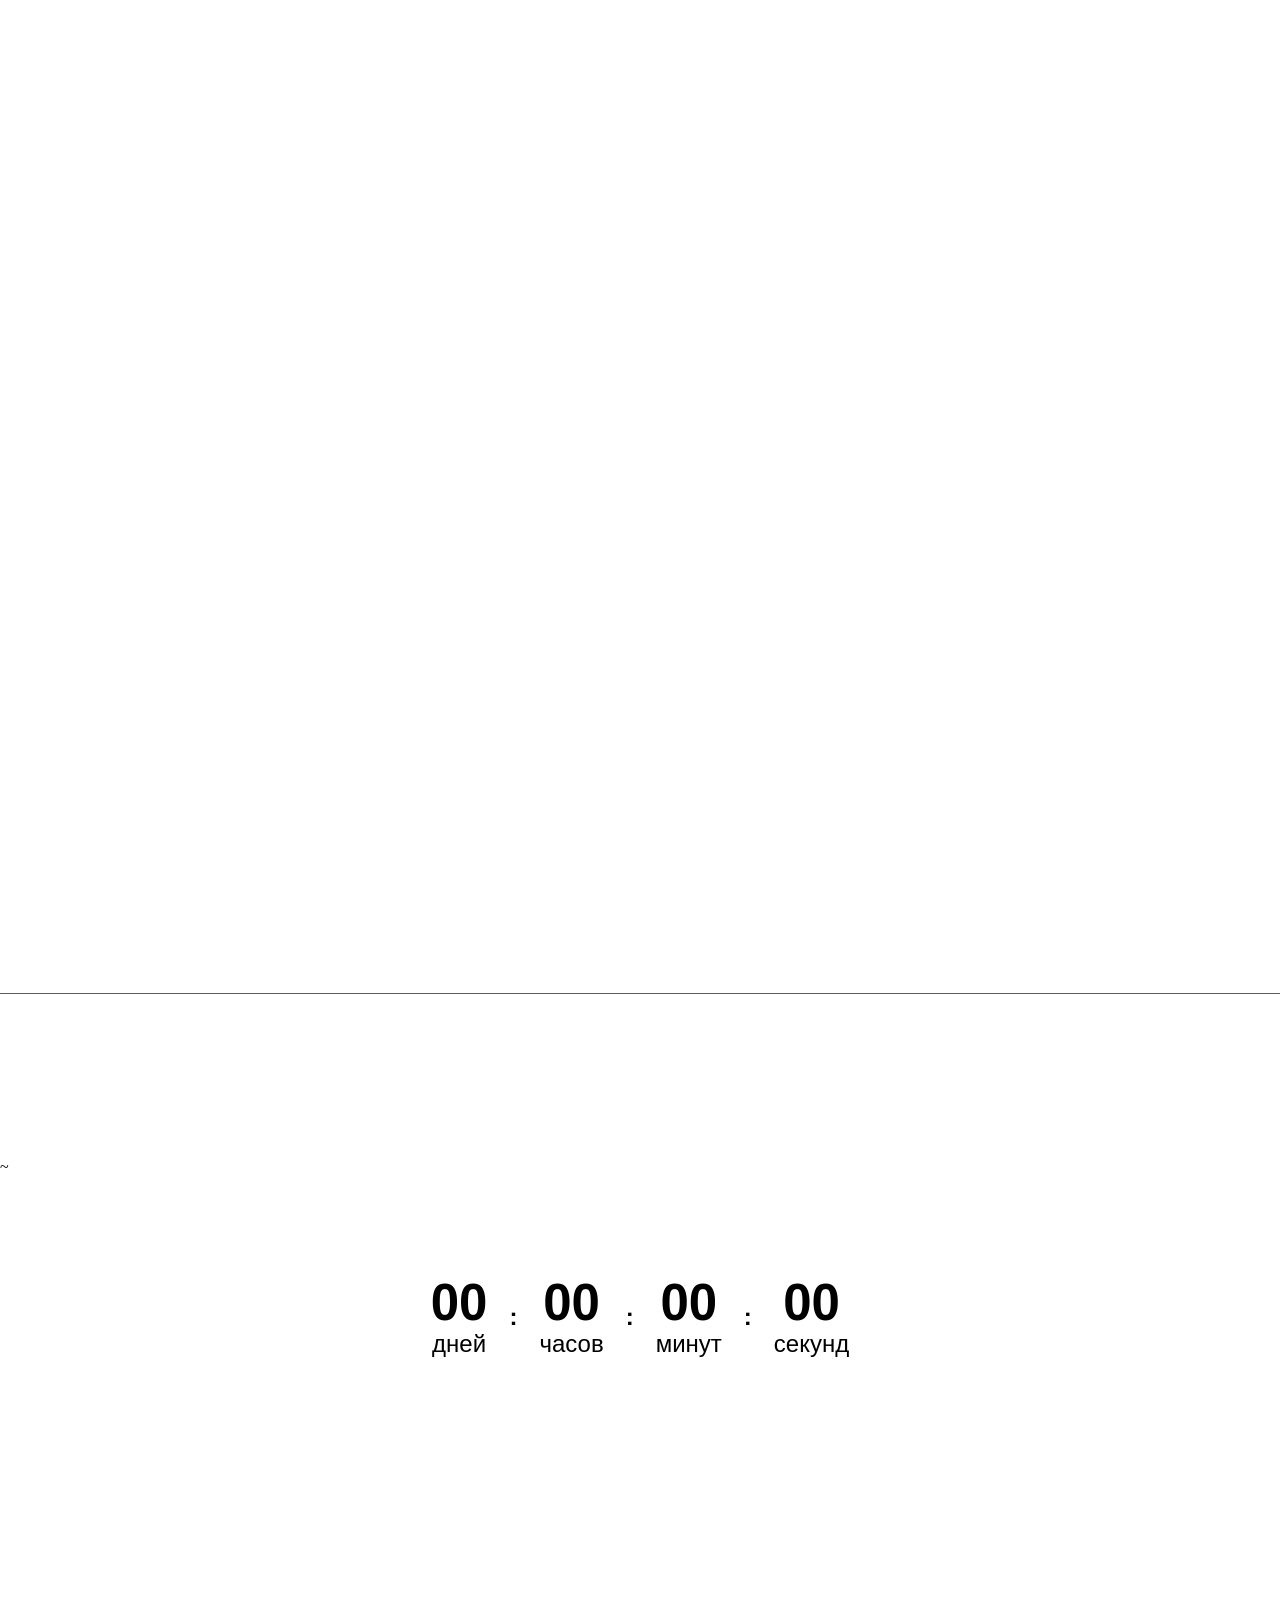
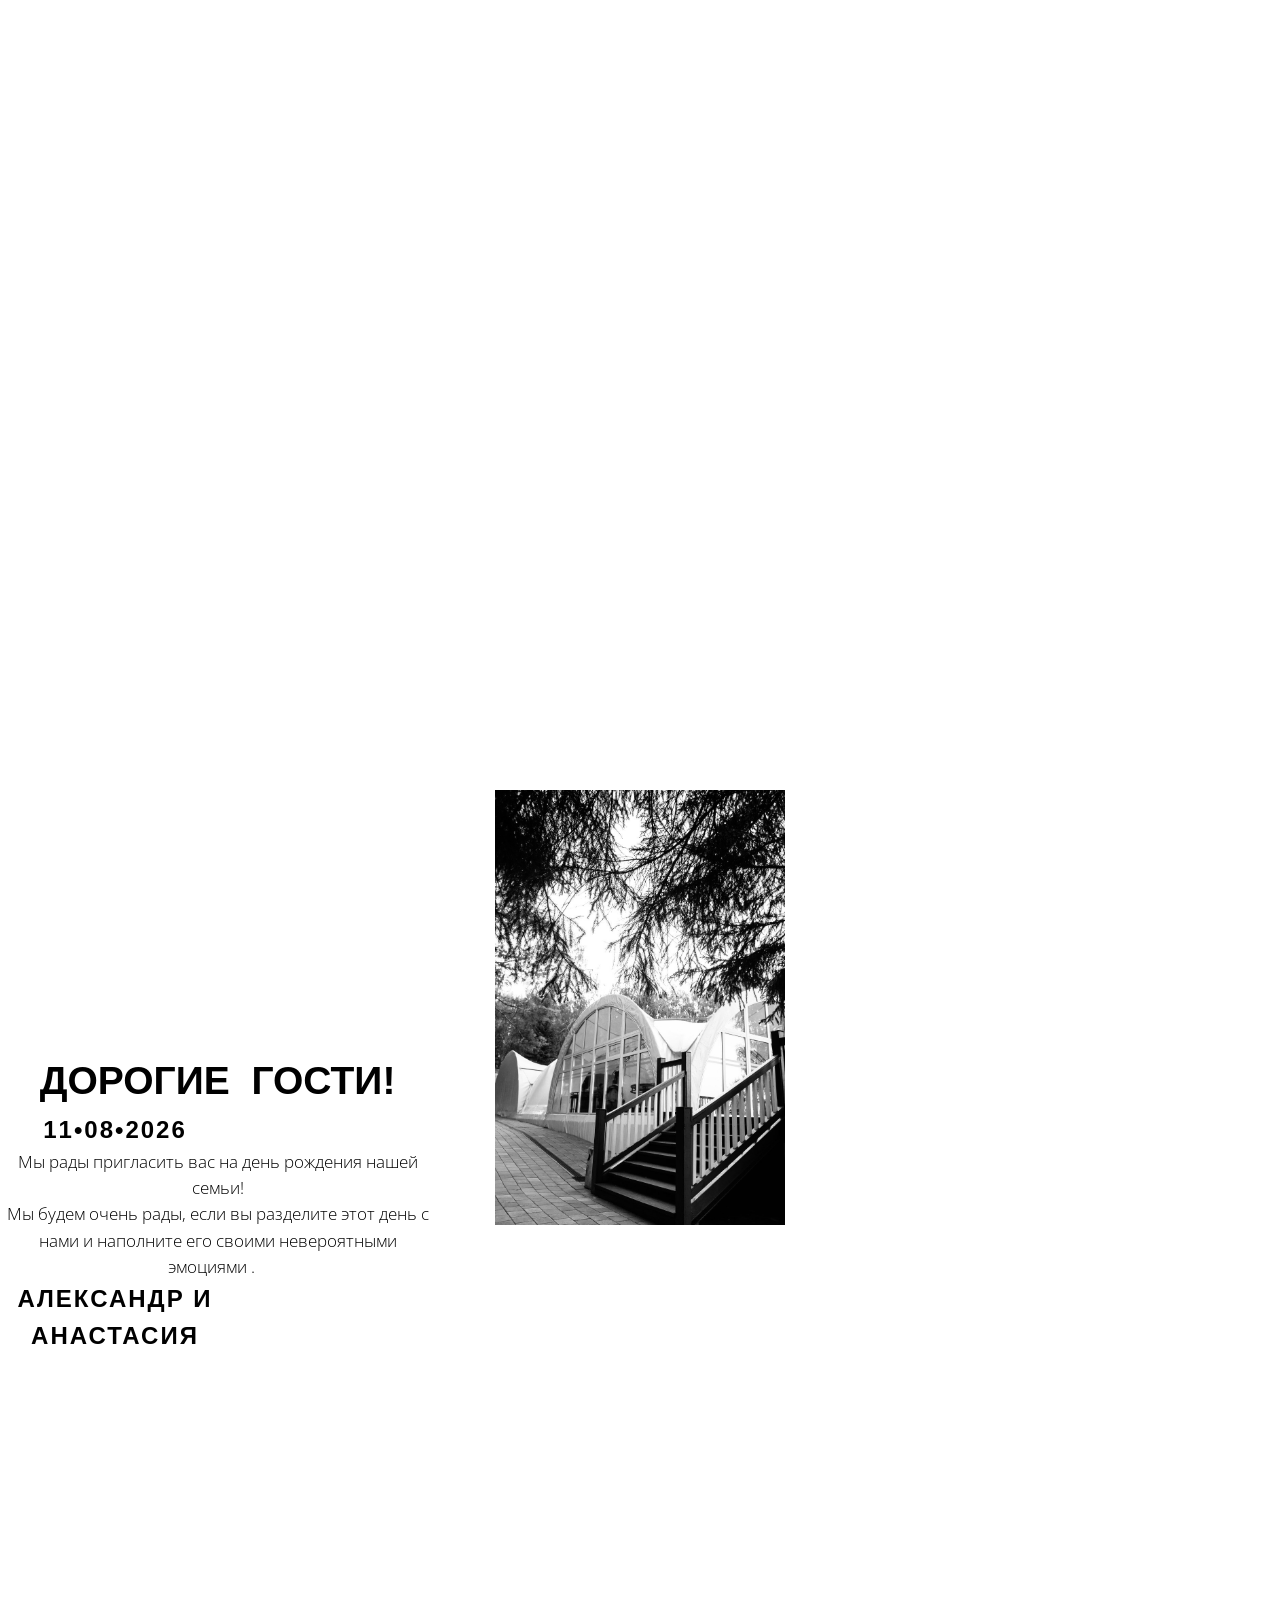
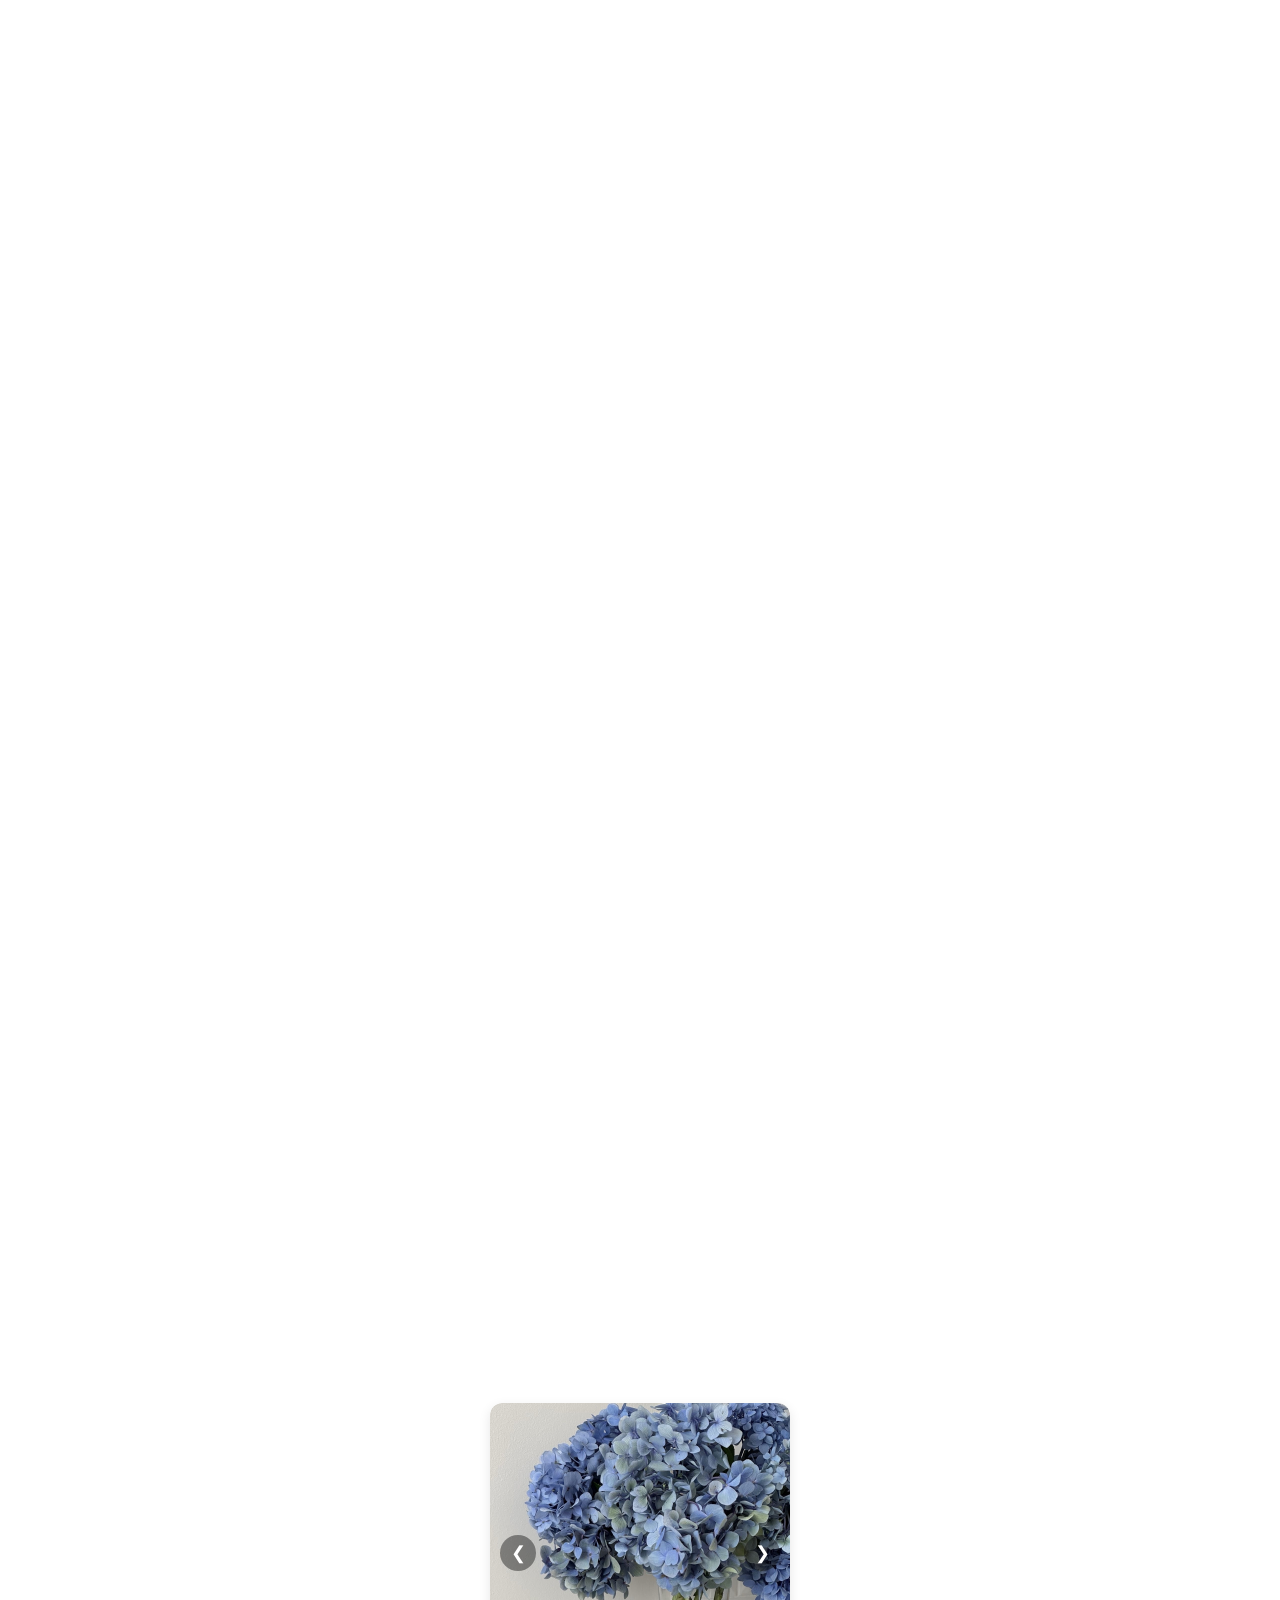
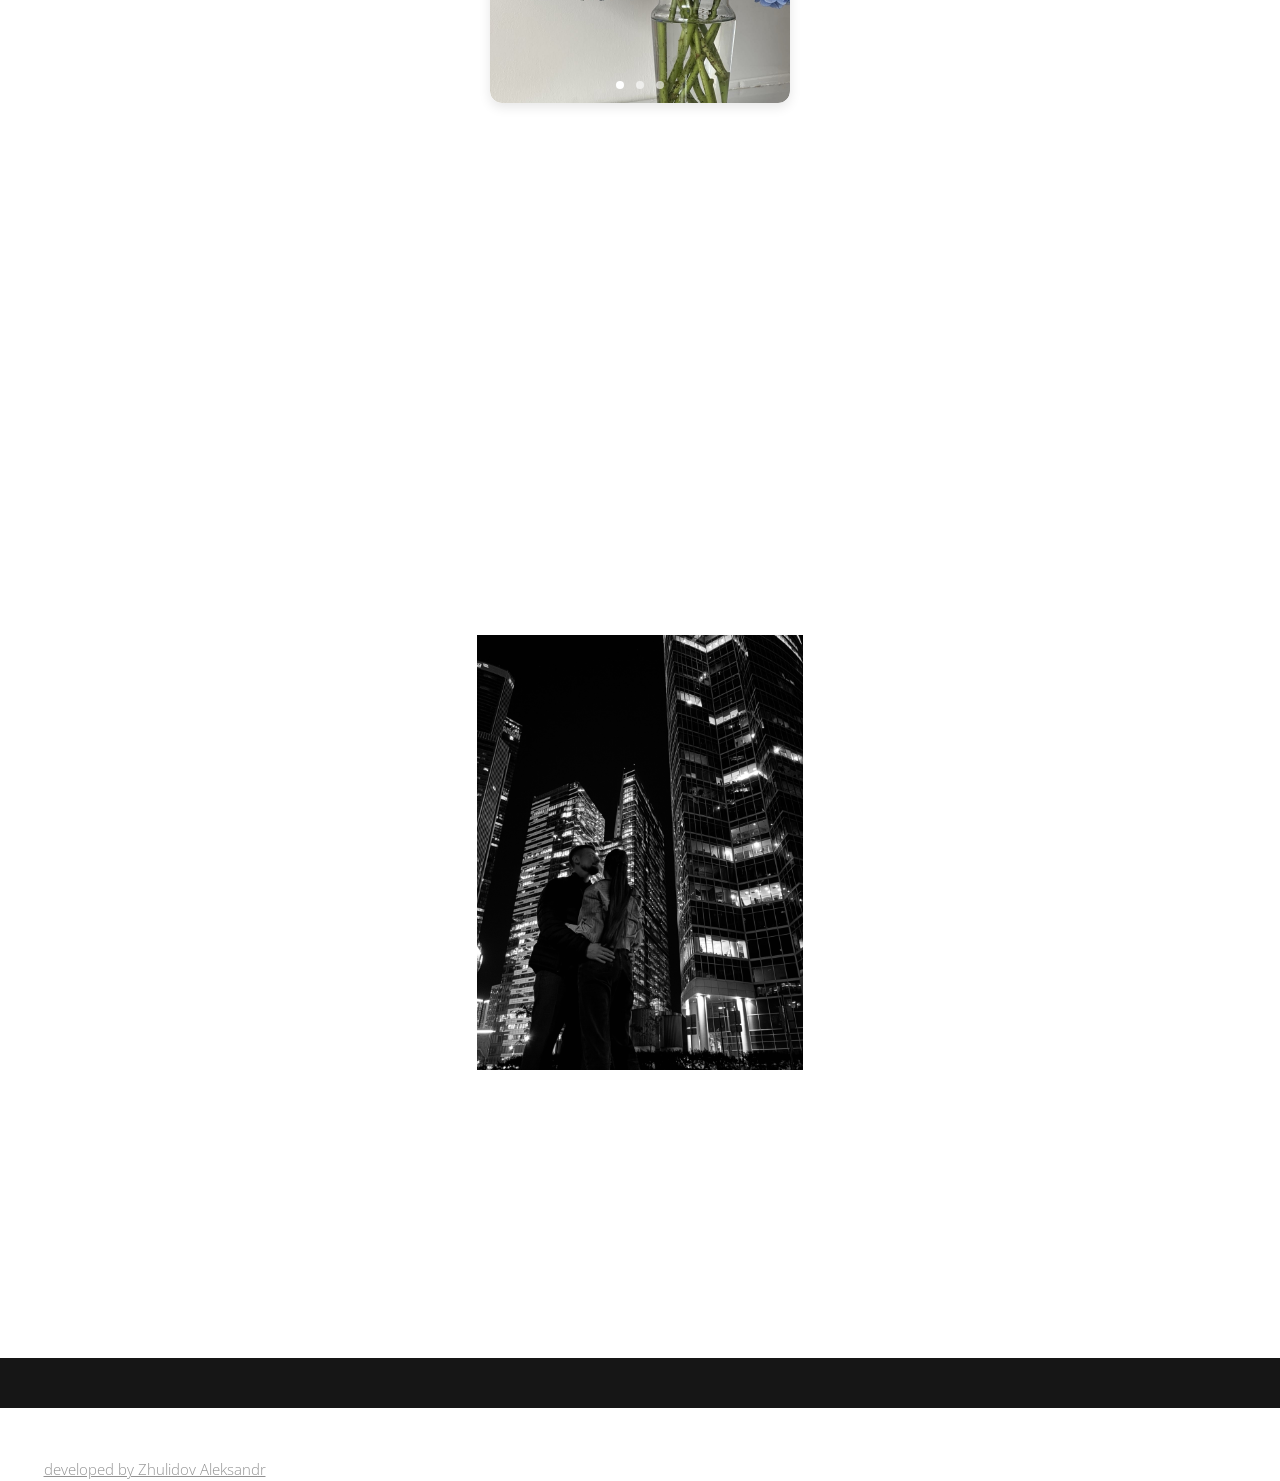
==== commit d761c96e: "fix: upgrade adminPanel" ====
--- a/src/main/resources/static/index.html
+++ b/src/main/resources/static/index.html
@@ -598,10 +598,10 @@
          <div class="t-slds__item t-slds__item_active" data-slide-index="1" role="group" aria-roledescription="slide" aria-hidden="false" aria-label="1 из 1">
           <div class="t-width t-width_6 t-margin_auto" itemscope itemtype="http://schema.org/ImageObject">
            <div class="t-slds__wrapper t-align_center">
-            <meta itemprop="image" content="/image/ph1.jpg">
+            <meta itemprop="image" content="/image/ph2.jpg">
             <meta itemprop="caption" content="Soho Country Club">
             <div class="t670__imgwrapper" bgimgfield="gi_img__0">
-             <div class="t-slds__bgimg t-slds__bgimg-contain t-bgimg" data-original="/image/ph1.jpg" style="background-image: url('/image/ph1.jpg');" role="img" aria-label="Soho Country Club">
+             <div class="t-slds__bgimg t-slds__bgimg-contain t-bgimg" data-original="/image/ph2.jpg" style="background-image: url('/image/ph2.jpg');" role="img" aria-label="Soho Country Club">
              </div>
              <div class="t670__separator" data-slider-image-width="560" data-slider-image-height="600px"></div>
             </div>
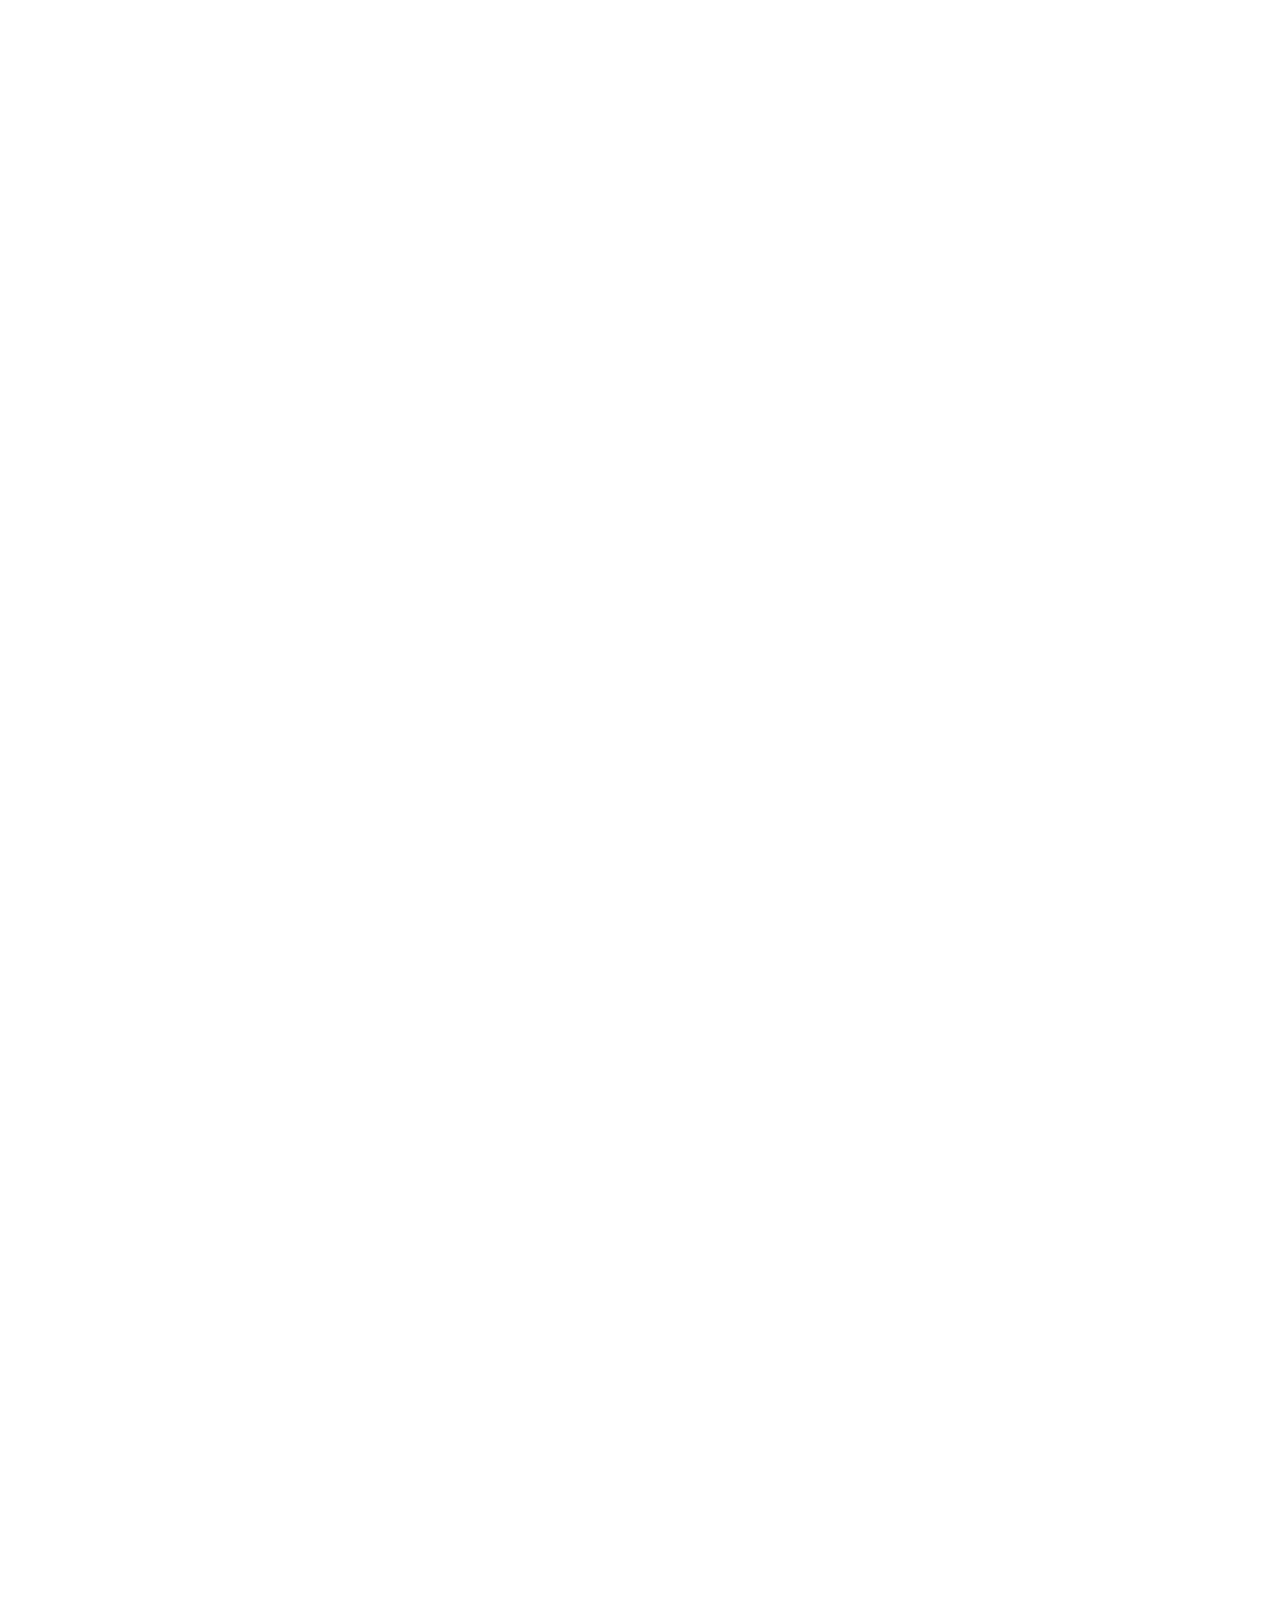
==== commit 87b4675f: "fix: upgrade adminPanel" ====
--- a/src/main/resources/static/index.html
+++ b/src/main/resources/static/index.html
@@ -193,7 +193,7 @@
       </div>
       <div class="t396__elem tn-elem tn-elem__8293666031732205344151" data-elem-id="1732205344151" data-elem-type="text" data-field-top-value="326" data-field-left-value="621" data-field-height-value="52" data-field-width-value="435" data-field-axisy-value="top" data-field-axisx-value="left" data-field-container-value="grid" data-field-topunits-value="px" data-field-leftunits-value="px" data-field-heightunits-value="px" data-field-widthunits-value="px" data-field-textfit-value="autoheight" data-field-fontsize-value="17" data-field-top-res-320-value="1545" data-field-left-res-320-value="-30" data-field-top-res-480-value="1532" data-field-left-res-480-value="290" data-field-width-res-480-value="237" data-field-top-res-640-value="442" data-field-left-res-640-value="620" data-field-width-res-640-value="345" data-field-top-res-960-value="311" data-field-left-res-960-value="520" data-field-width-res-960-value="337">
        <div class="tn-atom" field="tn_text_1732205344151">
-           Мы будем очень рады, если вы разделите этот день с нами и наполните его своими невероятными эмоциями .&nbsp;
+           Мы будем очень рады, если вы разделите этот день с нами и наполните его своими невероятными эмоциями &nbsp;
            &nbsp;
        </div>
       </div>
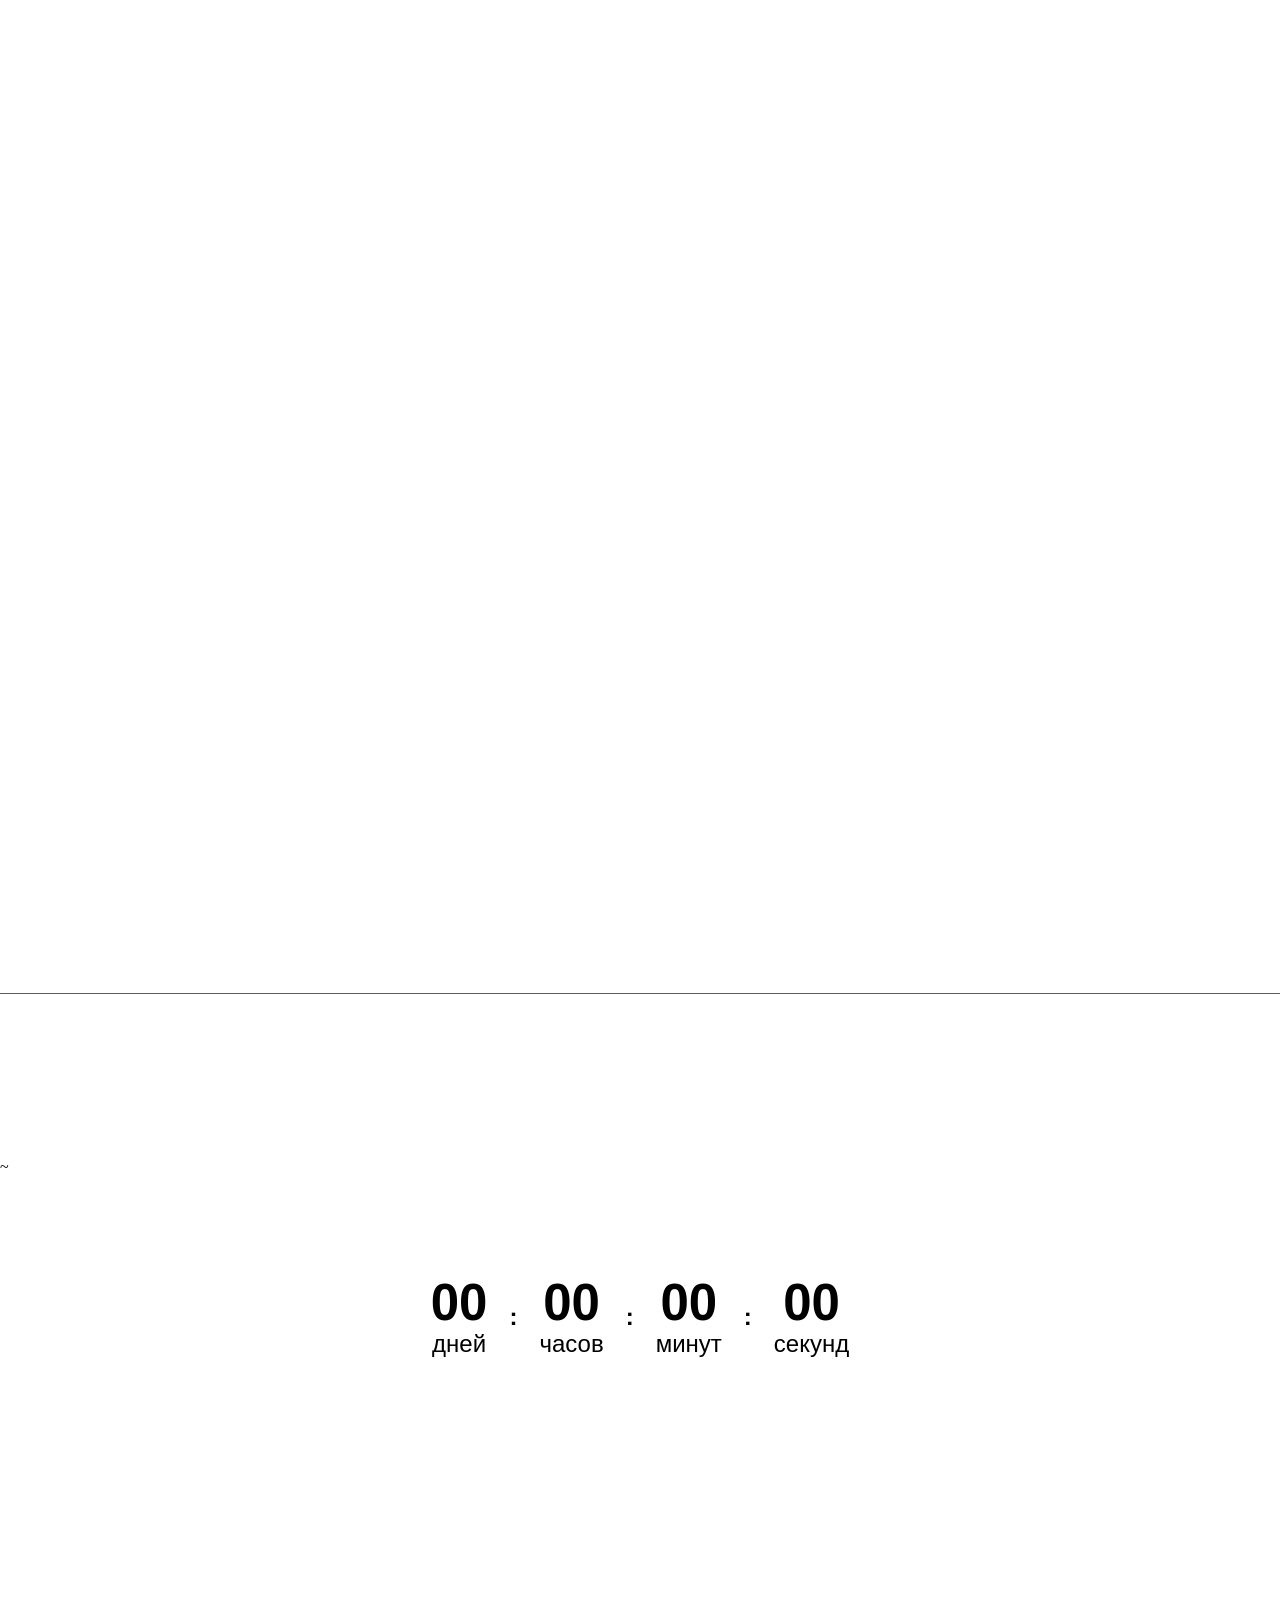
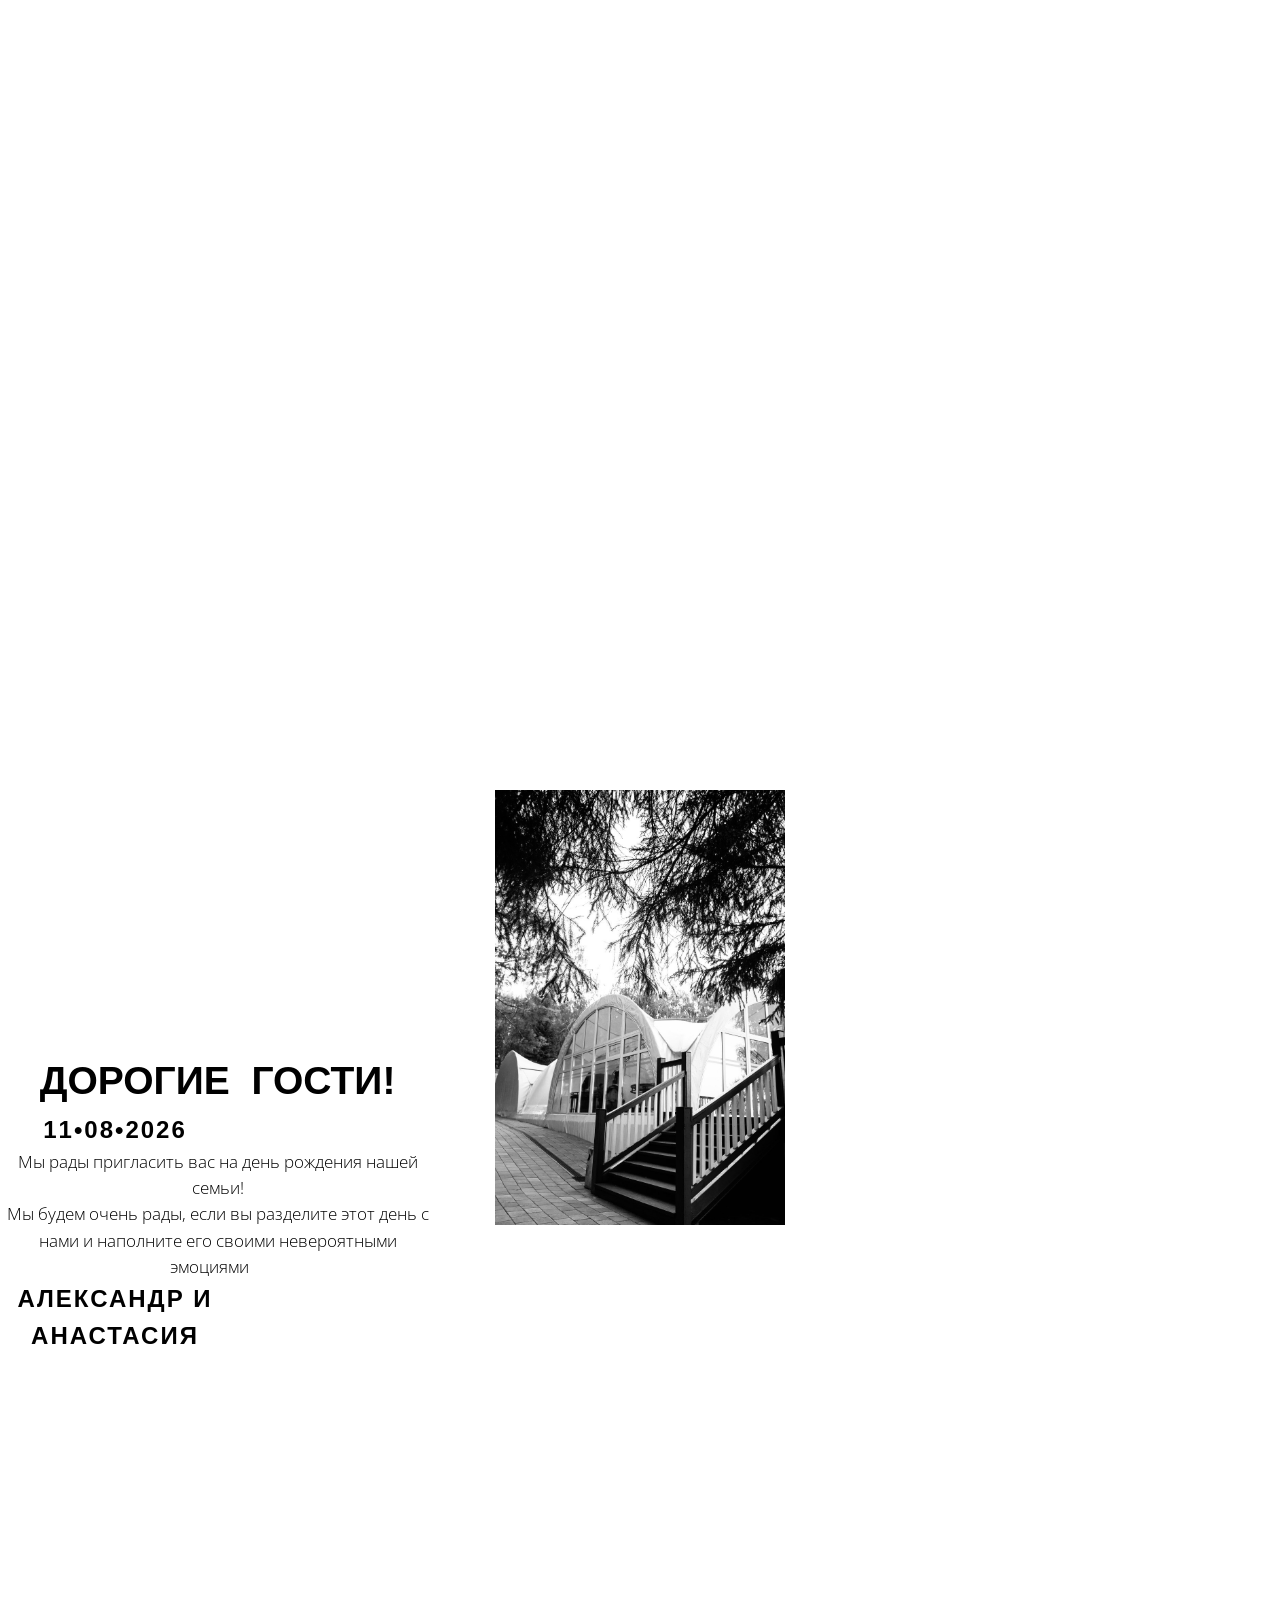
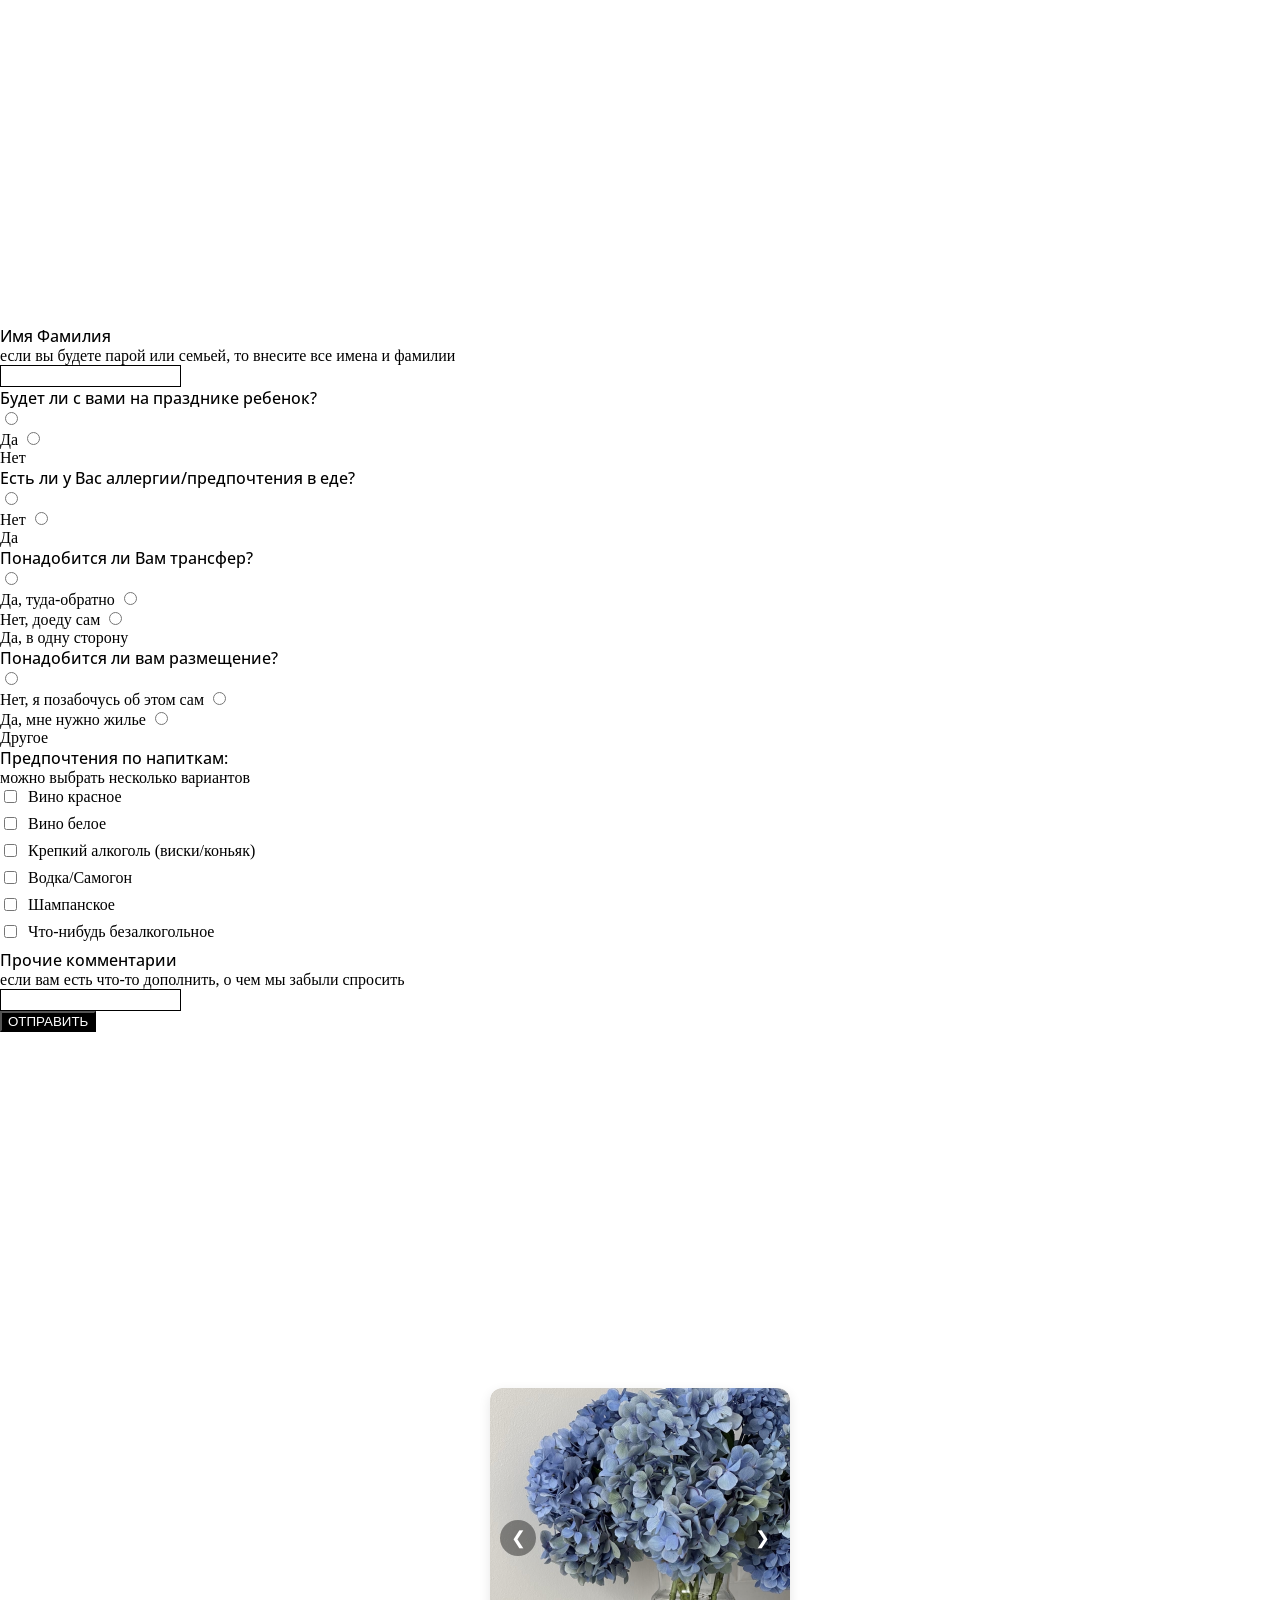
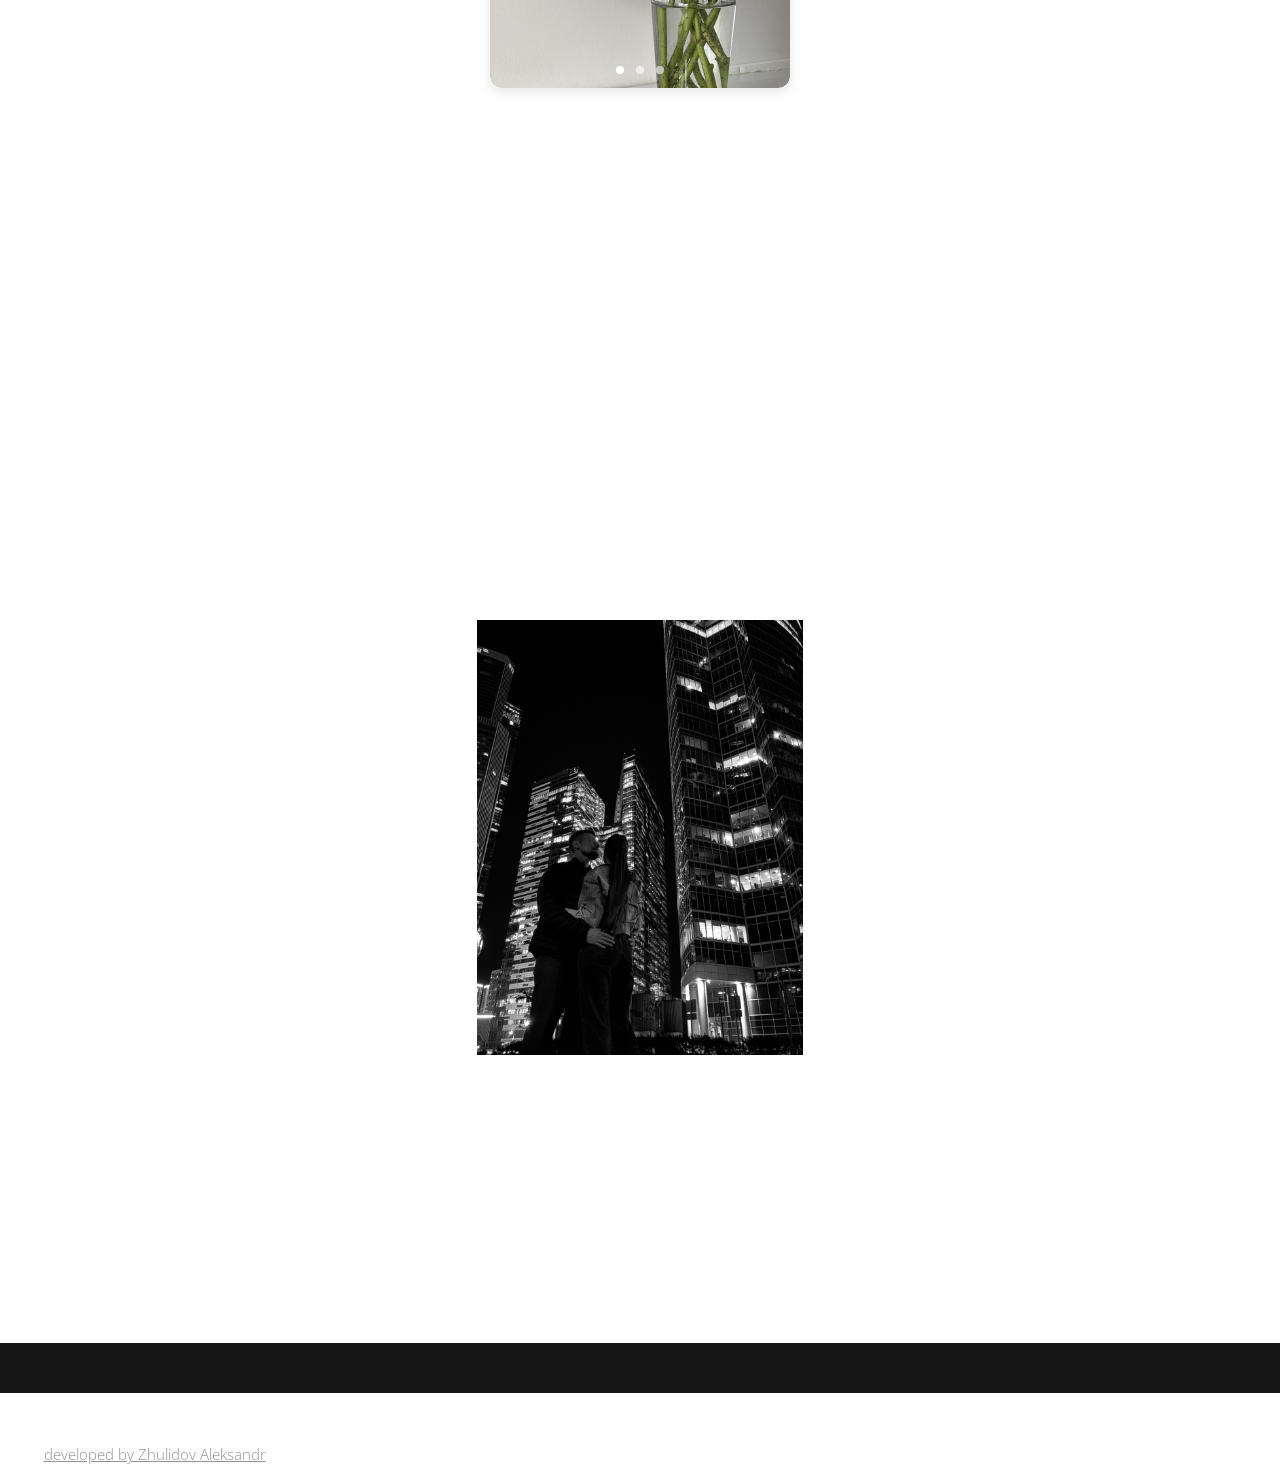
==== commit 73e0f0a7: "fix: add new questions" ====
--- a/src/main/resources/static/index.html
+++ b/src/main/resources/static/index.html
@@ -961,6 +961,29 @@
                                     </div>
                                 </div>
                             </div>
+                            <div>
+                                <div class="t-input-group t-input-group_rd" data-input-lid="149485894322789" role="radiogroup" aria-labelledby="field-title_1494858943227" data-field-radcb="rb" data-field-type="rd" data-field-name="Даты" style="display:none;">
+                                    <div class="t-input-title t-descr t-descr_md" id="field-title_149485894322789" style="color:#000000;font-weight:500;font-family:'Open Sans';">Дата(ы) присутствия</div>
+                                    <div class="t-input-block">
+                                    <div class="t-radio__wrapper">
+                                    <label class="t-radio__item t-radio__control t-text t-text_xs" style="color:#000000">
+                                        <input type="radio" name="Дата" value="7 августа регистрация в ЗАГСе" class="t-radio js-tilda-rule" data-tilda-req="1" aria-required="true">
+                                        <div class="t-radio__indicator" style="border-color:#000000"></div><span>7 Августа регистрация в ЗАГСе</span>
+                                    </label>
+                                    <label class="t-radio__item t-radio__control t-text t-text_xs" style="color:#000000">
+                                        <input type="radio" name="Дата" value="11 августа торжество" class="t-radio js-tilda-rule" data-tilda-req="1" aria-required="true">
+                                        <div class="t-radio__indicator" style="border-color:#000000"></div><span>11 Августа торжество</span>
+                                    </label>
+                                    <label class="t-radio__item t-radio__control t-text t-text_xs" style="color:#000000">
+                                        <input type="radio" name="Дата" value="Другое" class="t-radio js-tilda-rule" data-tilda-req="1" aria-required="true">
+                                        <div class="t-radio__indicator" style="border-color:#000000"></div><span>7 и 11 августа</span>
+                                    </label>
+                                        </div>
+                                    </div>
+                                </div>
+                                </div>
+                                </div>
+                            </div>
                             <div class="t-input-group t-input-group_in" data-input-lid="1774000000001" data-field-type="in" data-field-name="Уточнение присутствие" style="display:none;">
                                 <label for="input_presence_comment" class="t-input-title t-descr t-descr_md" style="color:#000000;font-weight:500;font-family:'Open Sans';">Уточните информацию по присутствию</label>
                                 <div class="t-input-block">
@@ -1165,6 +1188,7 @@
         const accommodationRadios = document.querySelectorAll('input[name="Размещение"]');
         const otherGroup = document.querySelector('[data-field-name="Уточнение размещения"]');
         const presenceRadios = document.querySelectorAll('input[name="Присутствие"]');
+        const datePresenceRadios = document.querySelectorAll('[data-field-name="Даты"]);
         const presenceGroup = document.querySelector('[data-field-name="Уточнение присутствие"]');
 
         allergyRadios.forEach(radio => radio.addEventListener('change', () => {
@@ -1174,6 +1198,9 @@
         accommodationRadios.forEach(radio => radio.addEventListener('change', () => {
             otherGroup.style.display = radio.value === 'Другое' ? 'block' : 'none';
         }));
+
+        presenceRadios.forEach(dateRadio=> dateRadio.addEventListener ('change'),()=>{
+            datePresenceRadios.style.display = dateRadio.Value === 'Я приду / Мы придем' ? block : 'none';
 
         presenceRadios.forEach(radio => radio.addEventListener('change', () => {
             presenceGroup.style.display = radio.value === 'Другое' ? 'block' : 'none';
@@ -1202,6 +1229,9 @@
                     answers.push(`Присутствие: ${data['Присутствие']}`);
                     if (data['Уточнение присутствие']) {
                         answers.push(`Уточнение присутствия: ${data['Уточнение присутствие']}`);
+                    }
+                    if (data['Даты']){
+                    answers.push (` Дата: ${data['Дата']} `);
                     }
                 }
 
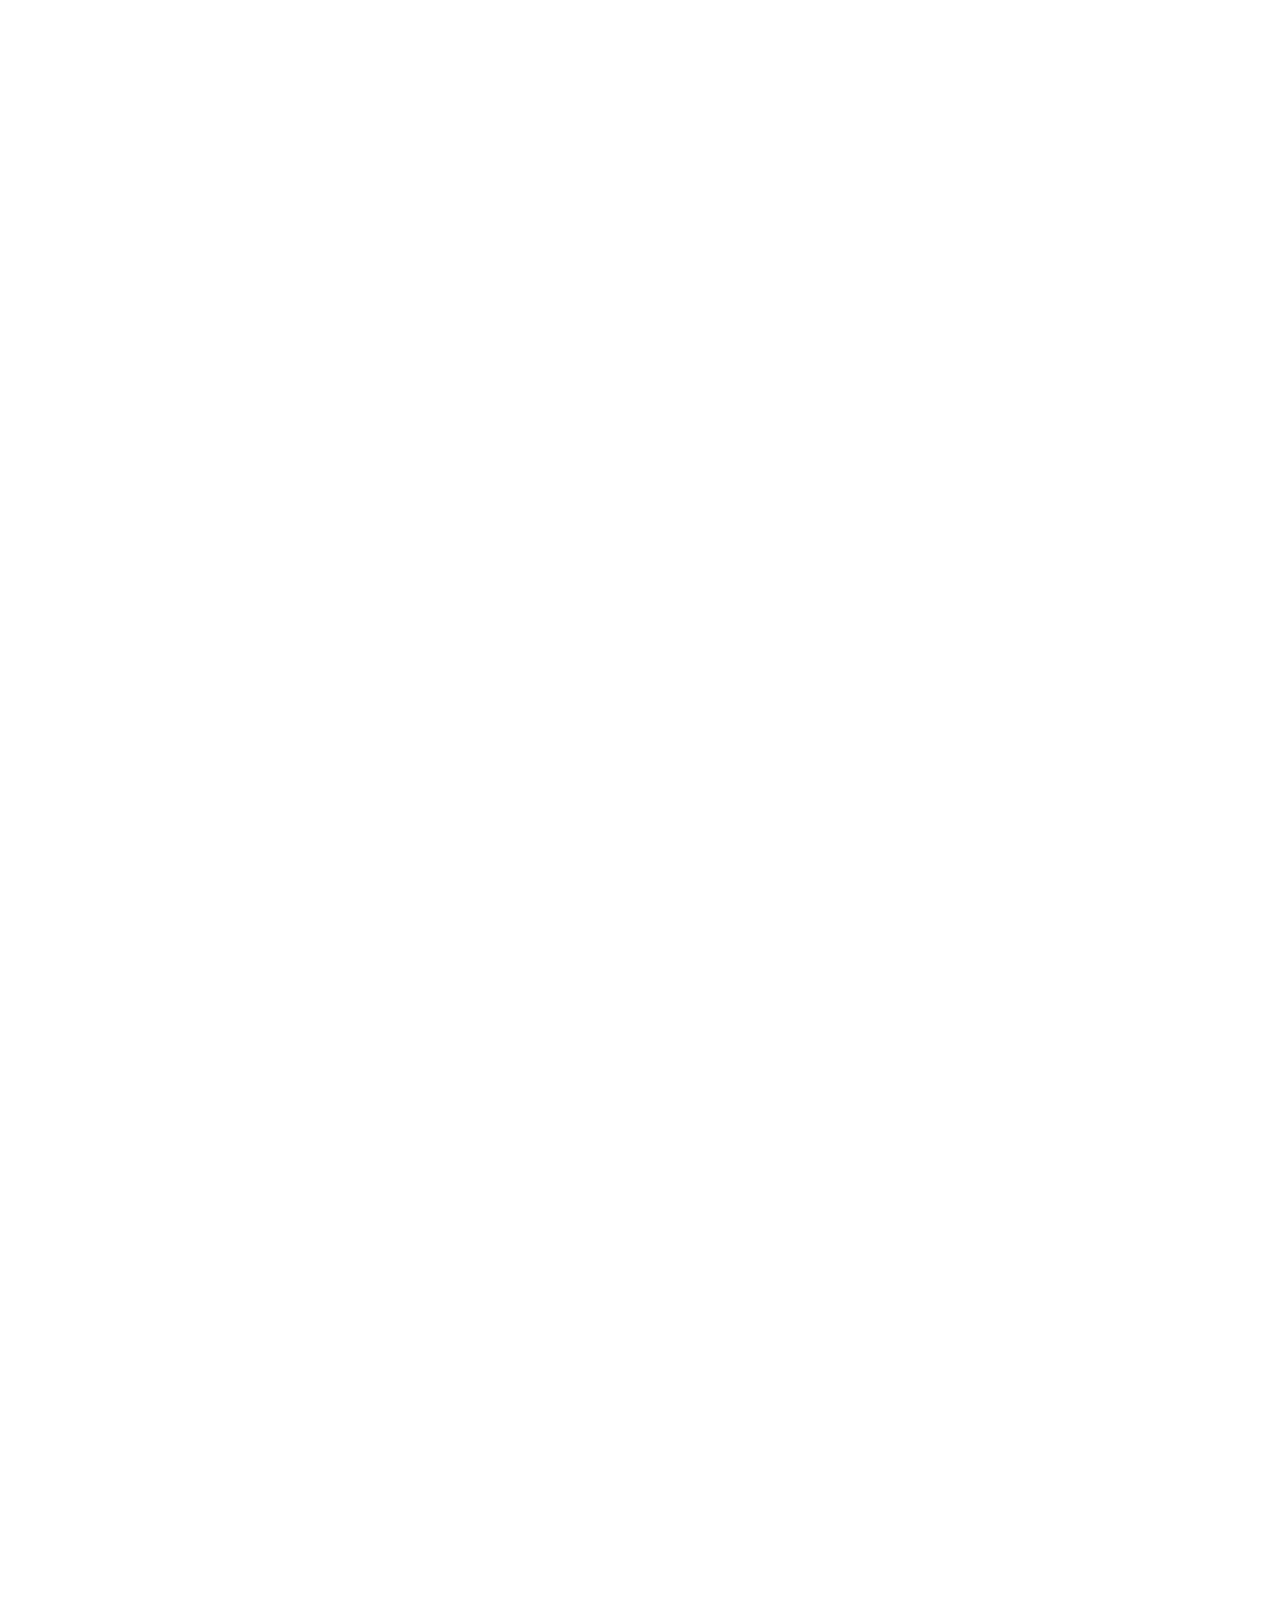
==== commit a21eeb84: "fix: add delete btn" ====
--- a/src/main/resources/static/index.html
+++ b/src/main/resources/static/index.html
@@ -968,11 +968,11 @@
                                     <div class="t-radio__wrapper">
                                     <label class="t-radio__item t-radio__control t-text t-text_xs" style="color:#000000">
                                         <input type="radio" name="Дата" value="7 августа регистрация в ЗАГСе" class="t-radio js-tilda-rule" data-tilda-req="1" aria-required="true">
-                                        <div class="t-radio__indicator" style="border-color:#000000"></div><span>7 Августа регистрация в ЗАГСе</span>
+                                        <div class="t-radio__indicator" style="border-color:#000000"></div><span>7 Августа (регистрация в ЗАГСе)</span>
                                     </label>
                                     <label class="t-radio__item t-radio__control t-text t-text_xs" style="color:#000000">
                                         <input type="radio" name="Дата" value="11 августа торжество" class="t-radio js-tilda-rule" data-tilda-req="1" aria-required="true">
-                                        <div class="t-radio__indicator" style="border-color:#000000"></div><span>11 Августа торжество</span>
+                                        <div class="t-radio__indicator" style="border-color:#000000"></div><span>11 Августа (торжество)</span>
                                     </label>
                                     <label class="t-radio__item t-radio__control t-text t-text_xs" style="color:#000000">
                                         <input type="radio" name="Дата" value="Другое" class="t-radio js-tilda-rule" data-tilda-req="1" aria-required="true">
@@ -983,7 +983,7 @@
                                 </div>
                                 </div>
                                 </div>
-                            </div>
+
                             <div class="t-input-group t-input-group_in" data-input-lid="1774000000001" data-field-type="in" data-field-name="Уточнение присутствие" style="display:none;">
                                 <label for="input_presence_comment" class="t-input-title t-descr t-descr_md" style="color:#000000;font-weight:500;font-family:'Open Sans';">Уточните информацию по присутствию</label>
                                 <div class="t-input-block">
@@ -1148,7 +1148,7 @@
                                 <button class="t-submit t-btnflex t-btnflex_type_submit t-btnflex_md" type="submit"><span class="t-btnflex__text">ОТПРАВИТЬ</span></button>
                             </div>
 
-                        </div>
+<!--                        </div>-->
                     </form>
                 </div>
             </div>
@@ -1183,28 +1183,49 @@
         });
 
         // Логика показа дополнительных полей
-        const allergyRadios = document.querySelectorAll('input[name="Аллергия"]');
-        const allergyGroup = document.querySelector('[data-field-name="Уточнение аллергии"]');
-        const accommodationRadios = document.querySelectorAll('input[name="Размещение"]');
-        const otherGroup = document.querySelector('[data-field-name="Уточнение размещения"]');
-        const presenceRadios = document.querySelectorAll('input[name="Присутствие"]');
-        const datePresenceRadios = document.querySelectorAll('[data-field-name="Даты"]);
-        const presenceGroup = document.querySelector('[data-field-name="Уточнение присутствие"]');
-
-        allergyRadios.forEach(radio => radio.addEventListener('change', () => {
-            allergyGroup.style.display = radio.value === 'Да' ? 'block' : 'none';
-        }));
-
-        accommodationRadios.forEach(radio => radio.addEventListener('change', () => {
-            otherGroup.style.display = radio.value === 'Другое' ? 'block' : 'none';
-        }));
-
-        presenceRadios.forEach(dateRadio=> dateRadio.addEventListener ('change'),()=>{
-            datePresenceRadios.style.display = dateRadio.Value === 'Я приду / Мы придем' ? block : 'none';
-
-        presenceRadios.forEach(radio => radio.addEventListener('change', () => {
-            presenceGroup.style.display = radio.value === 'Другое' ? 'block' : 'none';
-        }));
+const allergyRadios = document.querySelectorAll('input[name="Аллергия"]');
+const allergyGroup = document.querySelector('[data-field-name="Уточнение аллергии"]');
+
+const accommodationRadios = document.querySelectorAll('input[name="Размещение"]');
+const accommodationGroup = document.querySelector('[data-field-name="Уточнение размещения"]');
+
+const presenceRadios = document.querySelectorAll('input[name="Присутствие"]');
+const presenceGroup = document.querySelector('[data-field-name="Уточнение присутствие"]');
+
+const dateRadios = document.querySelectorAll('input[name="Присутствие"]');
+const datePresenceBlock = document.querySelector('[data-input-lid="149485894322789"]'); // Обёртка "Дата(ы) присутствия"
+
+// Показать/скрыть поле "Уточнение аллергии"
+allergyRadios.forEach(radio => {
+    radio.addEventListener('change', () => {
+        allergyGroup.style.display = radio.value === 'Да' ? 'block' : 'none';
+    });
+});
+
+// Показать/скрыть поле "Уточнение размещения"
+accommodationRadios.forEach(radio => {
+    radio.addEventListener('change', () => {
+        accommodationGroup.style.display = radio.value === 'Другое' ? 'block' : 'none';
+    });
+});
+
+// Показать/скрыть поле "Уточнение присутствия"
+presenceRadios.forEach(radio => {
+    radio.addEventListener('change', () => {
+        presenceGroup.style.display = radio.value === 'Другое' ? 'block' : 'none';
+    });
+});
+
+// Показать/скрыть блок с датами, если выбрано "Я приду / Мы придем"
+dateRadios.forEach(radio => {
+    radio.addEventListener('change', () => {
+        if (radio.value === 'Я приду / Мы придем') {
+            datePresenceBlock.style.display = 'block';
+        } else {
+            datePresenceBlock.style.display = 'none';
+        }
+    });
+});
 
         // ✅ Отправка формы
         const form = document.getElementById('form829366621');
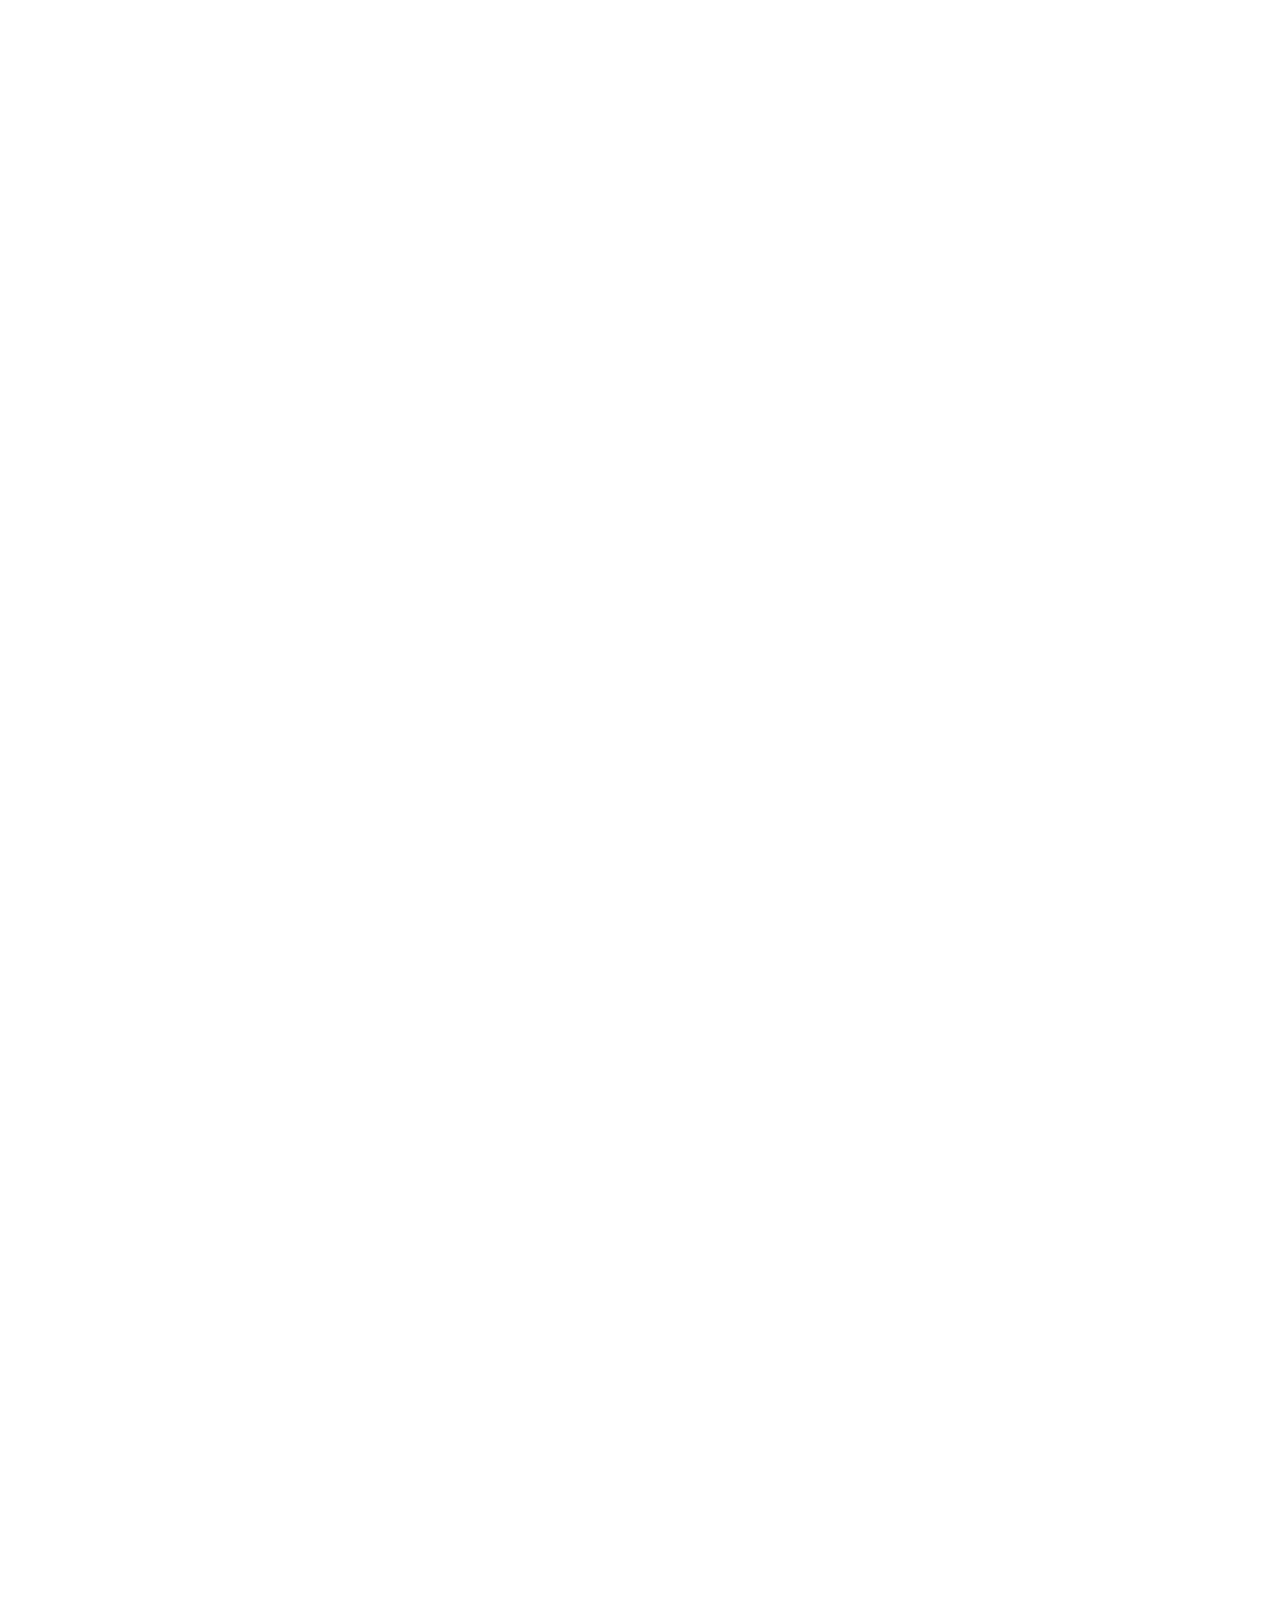
==== commit 8137942c: "fix: add delete btn" ====
--- a/src/main/resources/static/index.html
+++ b/src/main/resources/static/index.html
@@ -1251,10 +1251,13 @@
                     if (data['Уточнение присутствие']) {
                         answers.push(`Уточнение присутствия: ${data['Уточнение присутствие']}`);
                     }
-                    if (data['Даты']){
-                    answers.push (` Дата: ${data['Дата']} `);
+                    if (data['Присутствие'] === 'Я приду / Мы придем') {
+                        const selectedDateRadio = document.querySelector('input[name="Дата"]:checked');
+                        if (selectedDateRadio) {
+                             answers.push(`Дата присутствия: ${selectedDateRadio.value}`);
                     }
                 }
+              }
 
                 // Имя Фамилия → username
                 const username = data['Имя Фамилия'] || 'Аноним';
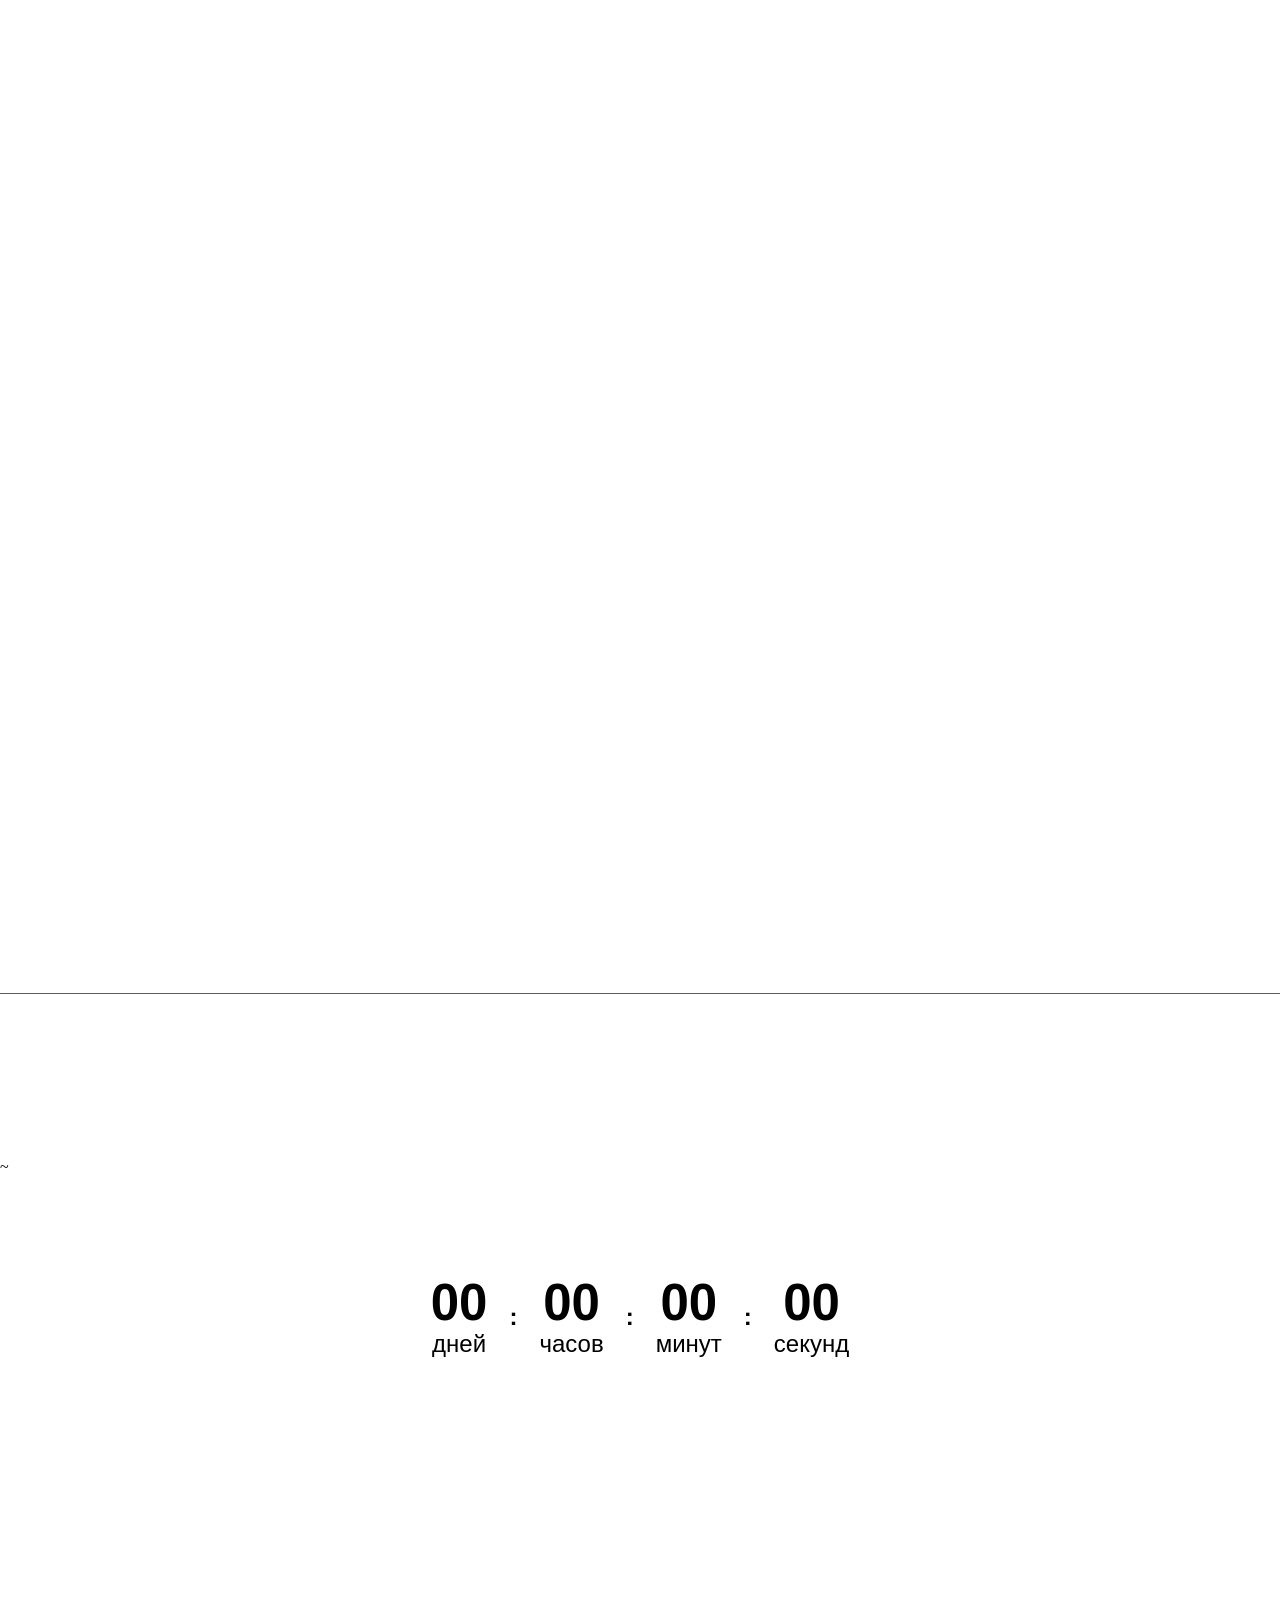
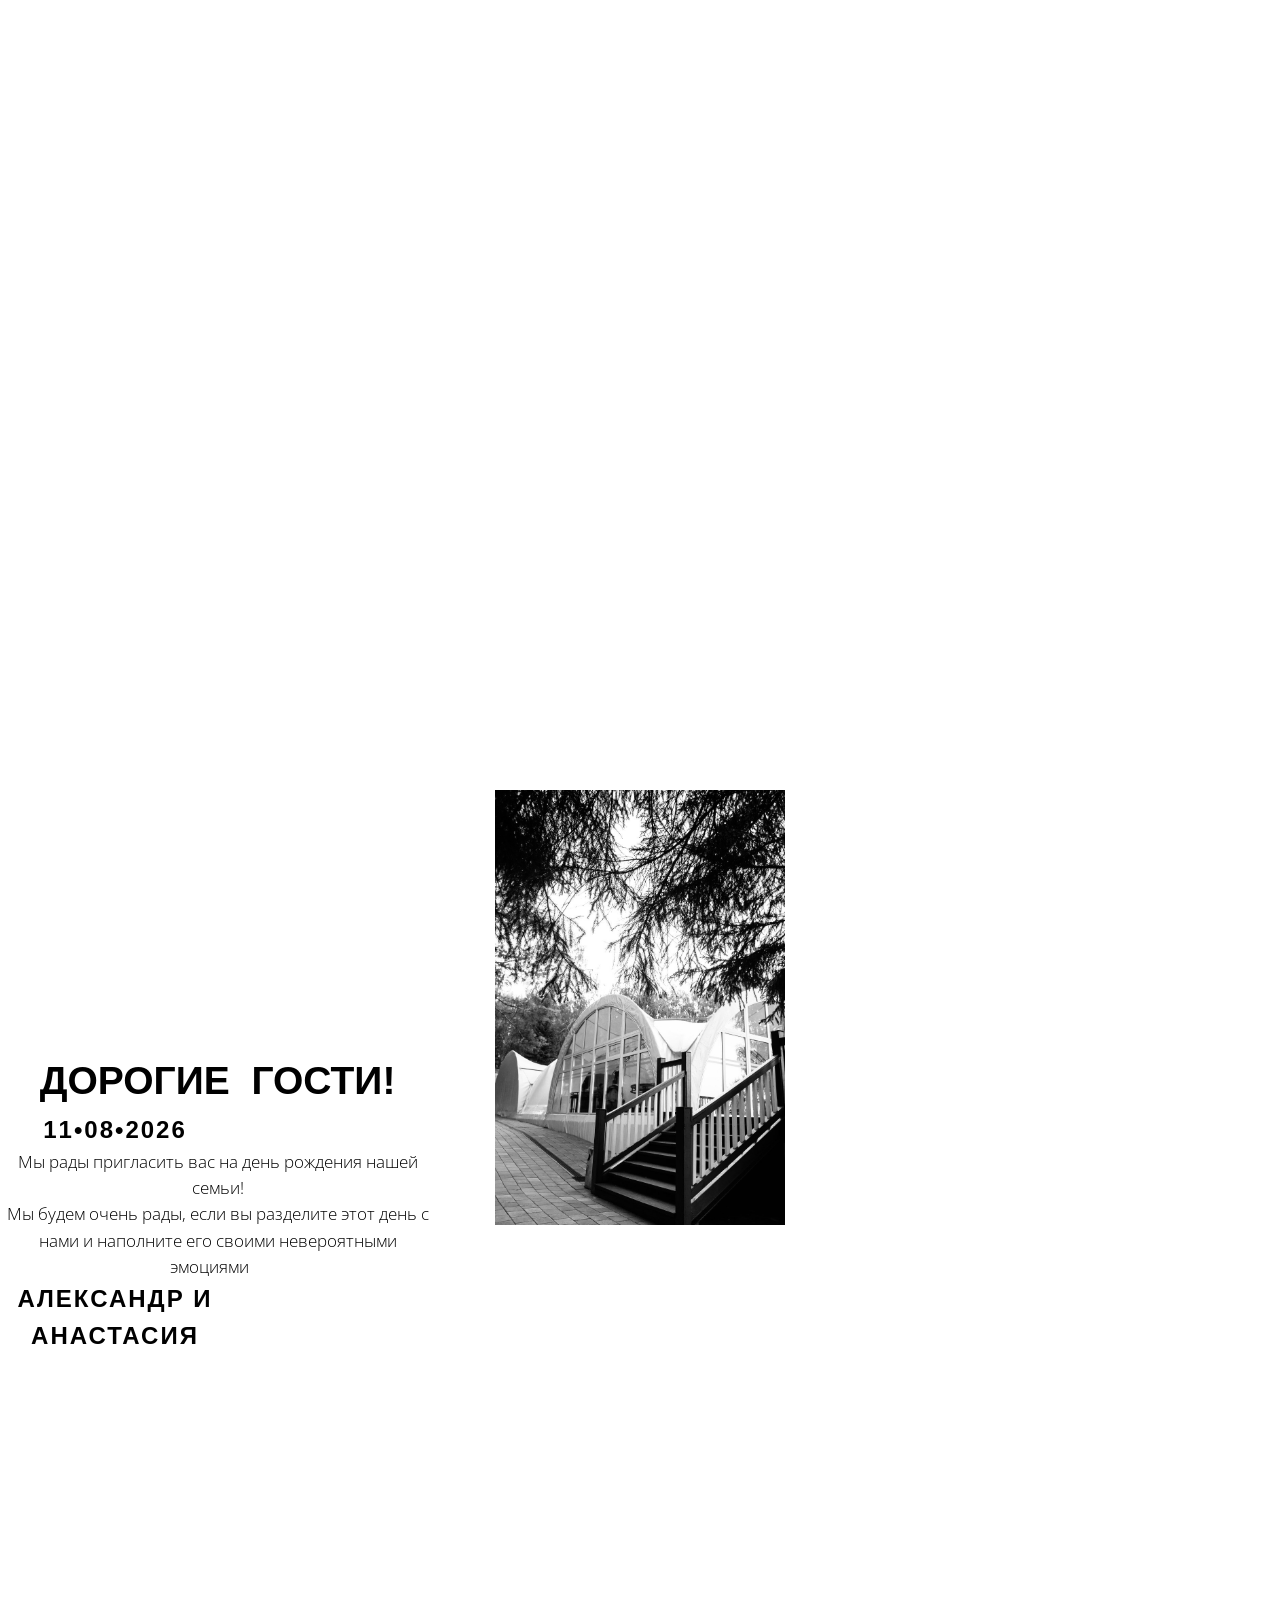
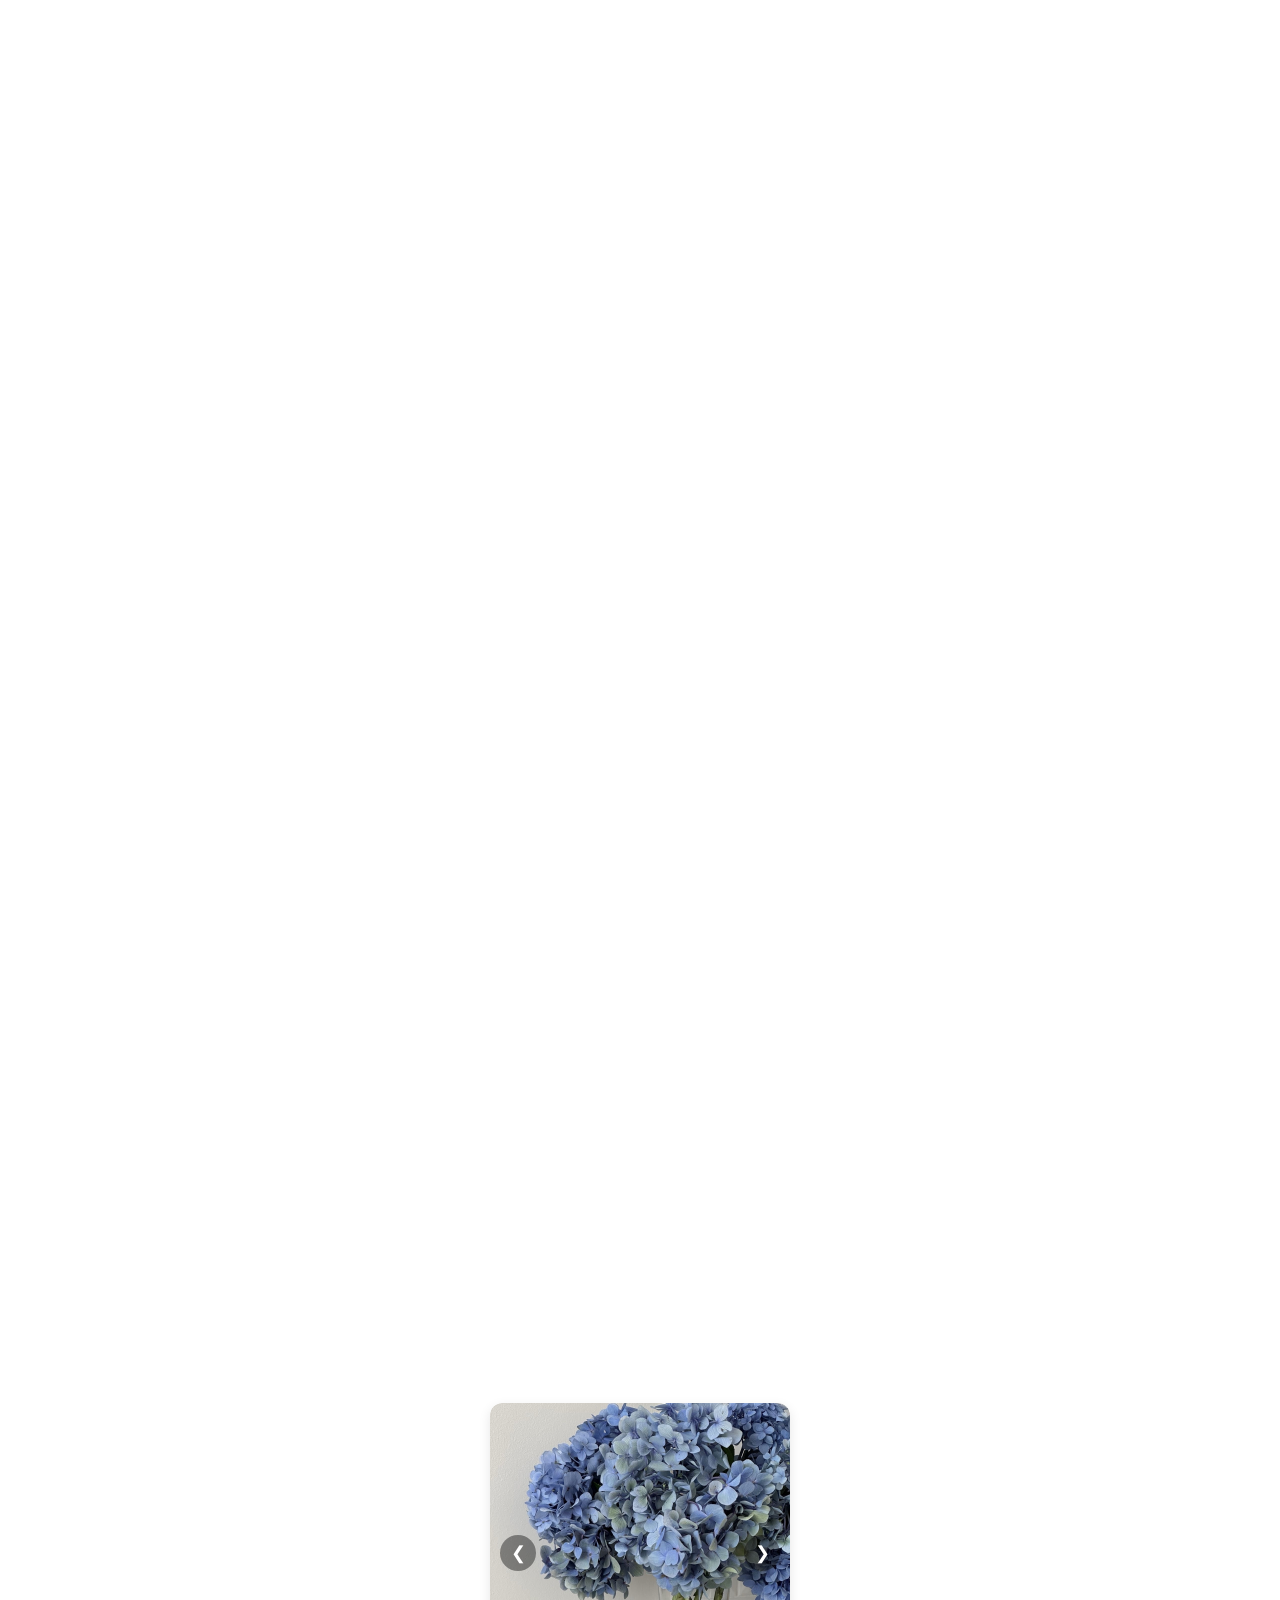
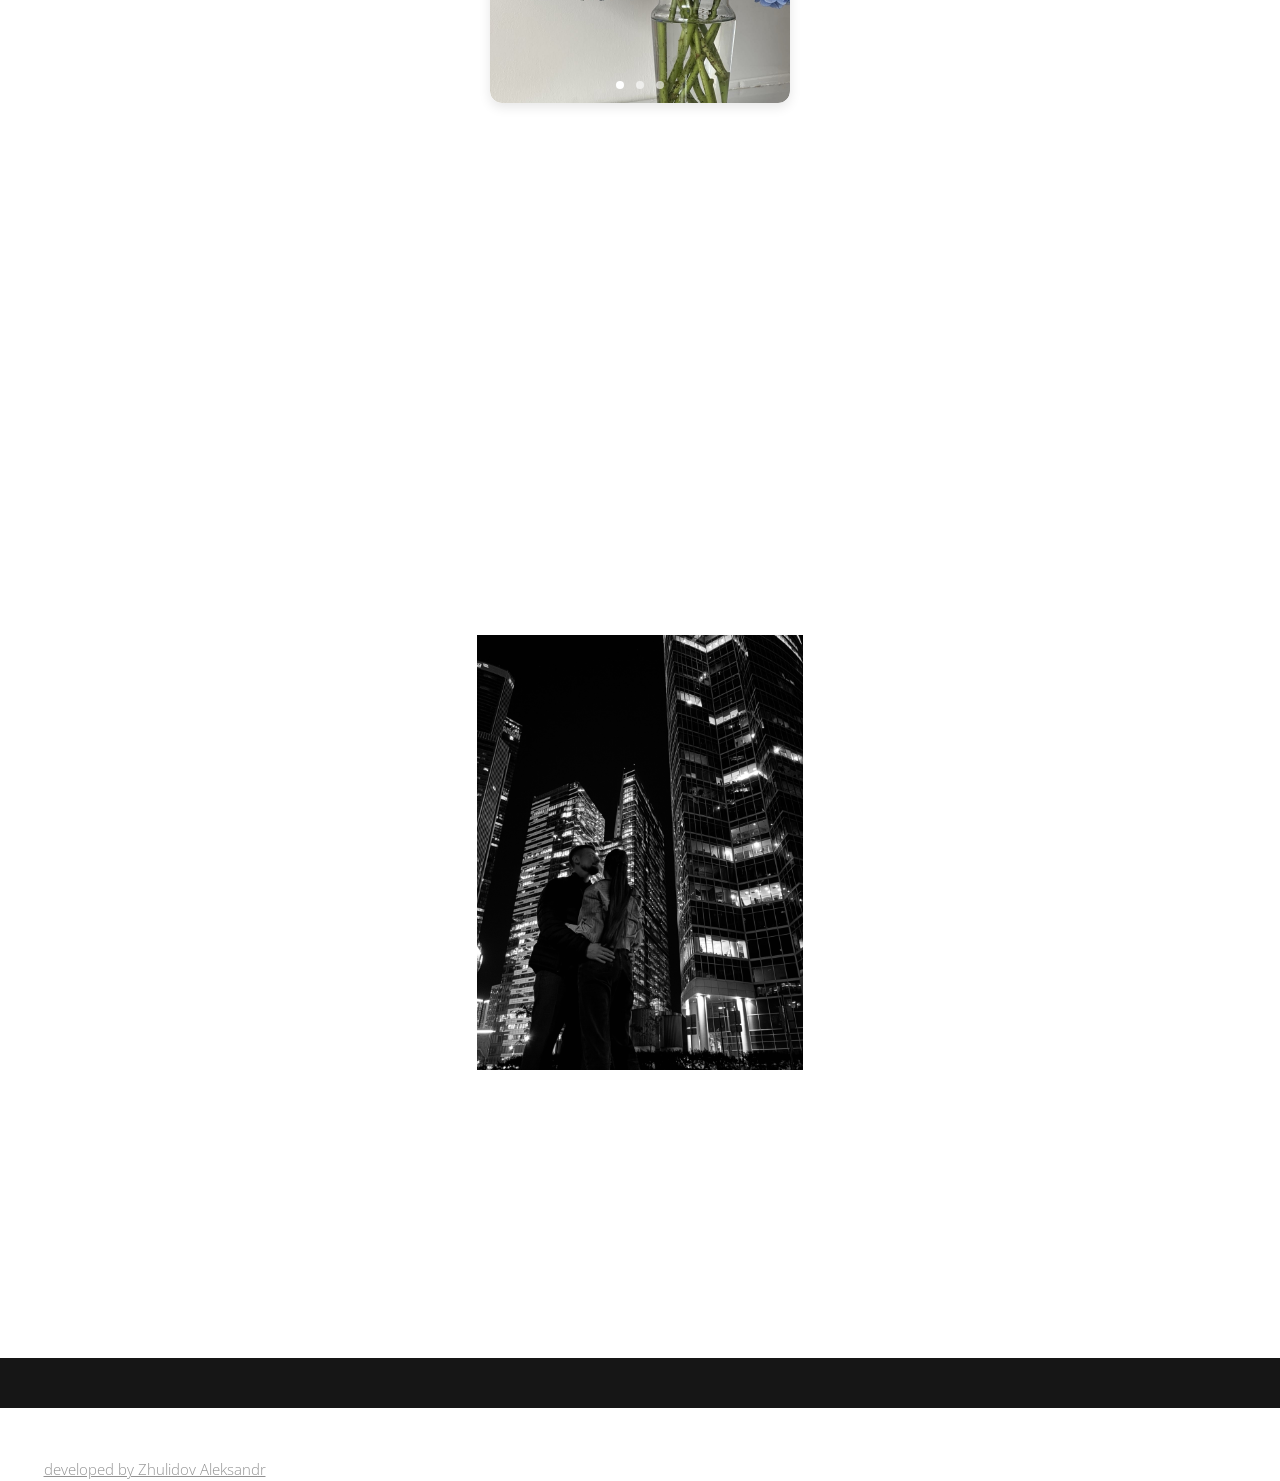
==== commit 2dff8f92: "fix: add delete btn" ====
--- a/src/main/resources/static/index.html
+++ b/src/main/resources/static/index.html
@@ -1242,6 +1242,35 @@
                         data[key] = value.trim();
                     }
                 }
+                // ✅ Отправка формы
+const form = document.getElementById('form829366621');
+if (form) {
+    form.addEventListener('submit', function (e) {
+        e.preventDefault();
+
+        const formData = new FormData(this);
+        const data = {};
+
+        for (const [key, value] of formData.entries()) {
+            if (value.trim() !== '') {
+                data[key] = value.trim();
+            }
+        }
+
+        // ✅ ПРОВЕРКА: Имя Фамилия обязательно
+        if (!data['Имя Фамилия']) {
+            const input = document.getElementById('input_1493283059688');
+            input.focus();
+            input.style.borderColor = 'red';
+            input.placeholder = 'Это поле обязательно для заполнения';
+            return; // останавливаем отправку
+        }
+
+        // Сбрасываем стиль ошибки, если заполнено
+        const input = document.getElementById('input_1493283059688');
+        input.style.borderColor = '#000000';
+
+        // ... остальной код отправки
 
                 const answers = [];
 
@@ -1334,6 +1363,16 @@
         } else {
             console.error('❌ Форма #form829366621 не найдена');
         }
+
+        const nameInput = document.getElementById('input_1493283059688');
+        if (nameInput) {
+    nameInput.addEventListener('input', function () {
+        if (this.value.trim()) {
+            this.style.borderColor = '#000000';
+            this.placeholder = '';
+        }
+    });
+}
 
         // ✅ Принудительное появление формы — ВНЕ submit!
         const animate = document.querySelector('#rec829366621 .t-animate');
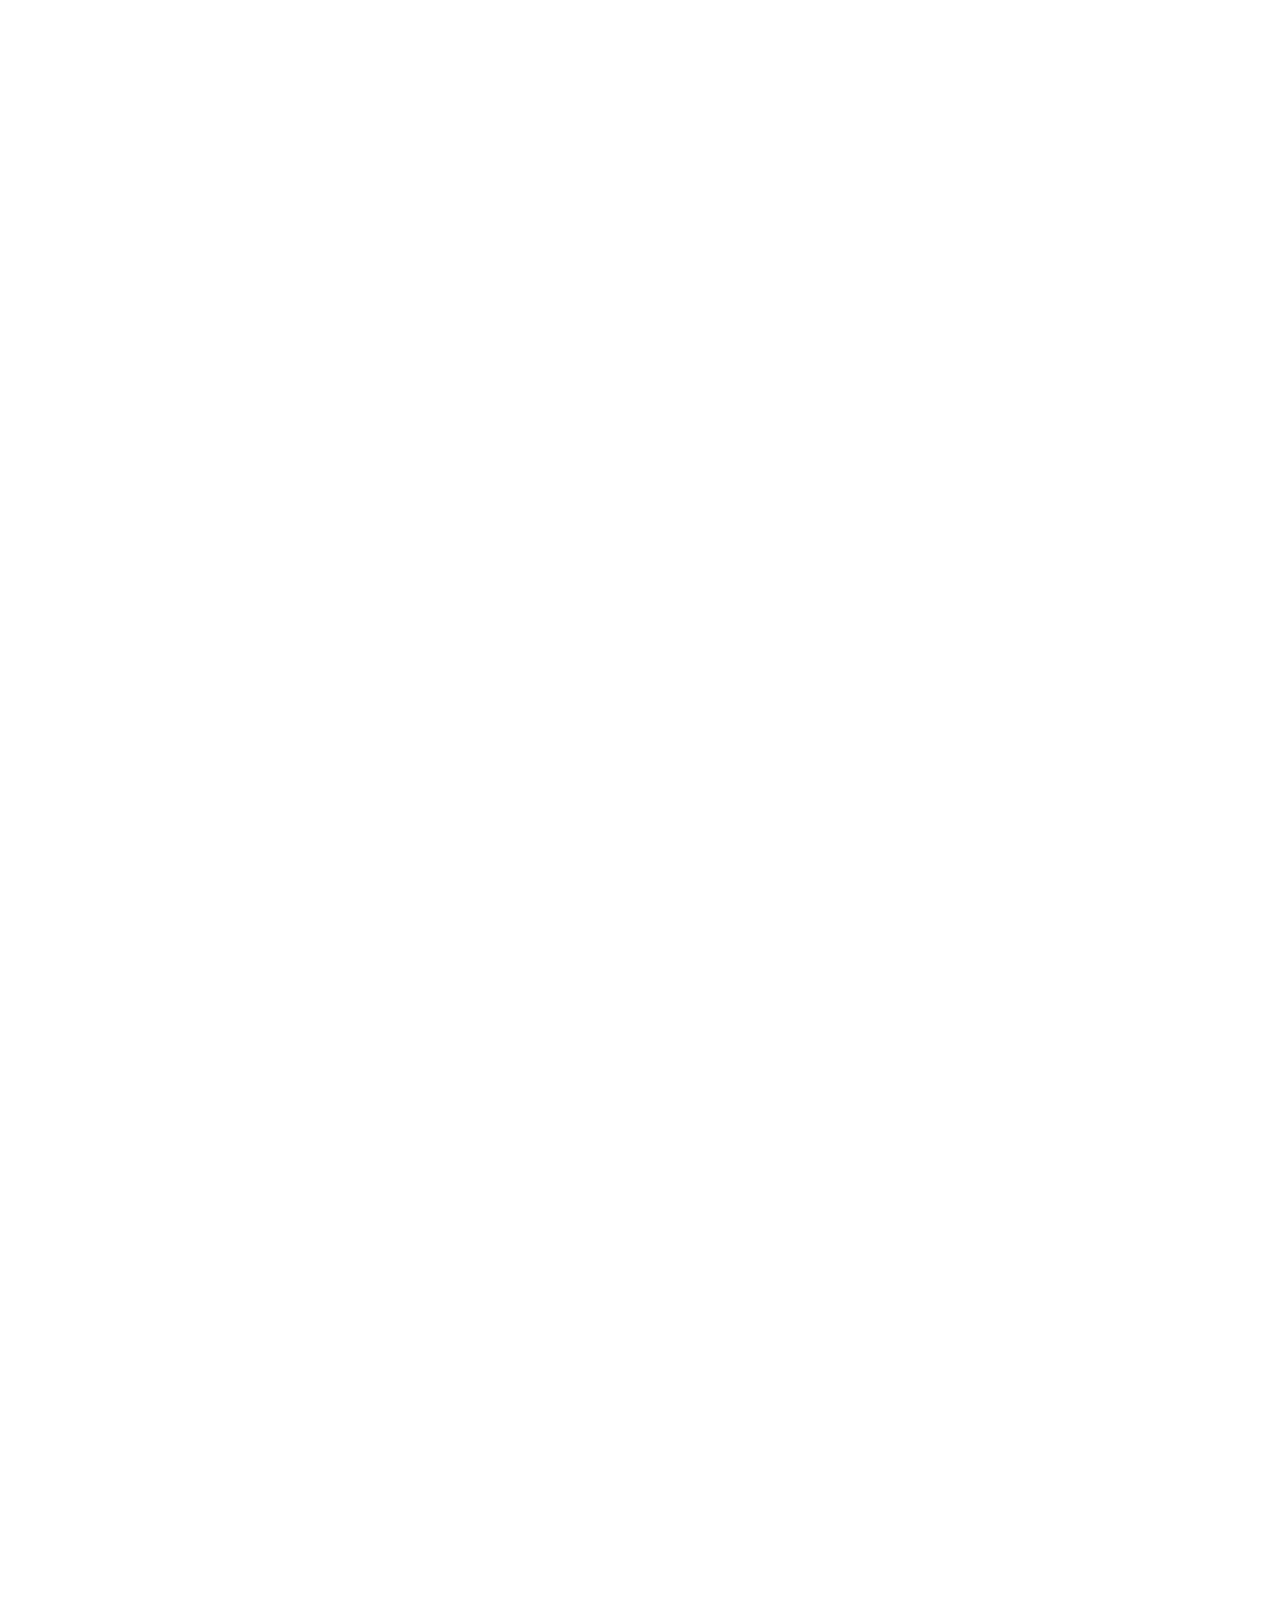
==== commit 7f40e814: "fix: add delete btn" ====
--- a/src/main/resources/static/index.html
+++ b/src/main/resources/static/index.html
@@ -1156,240 +1156,200 @@
     </div>
 
     <!-- ЕДИНСТВЕННЫЙ БЕЗОПАСНЫЙ СКРИПТ -->
-   <script>
-    t_onReady(function () {
-        if (typeof t_loadJsFile !== 'function') {
-            console.warn('t_loadJsFile недоступна. Перезагрузка...');
-            setTimeout(() => location.reload(), 2000);
-            return;
-        }
-
-        // Загружаем Tilda-библиотеку для радиокнопок
-        t_loadJsFile('https://static.tildacdn.com/js/tilda-variant-select-1.0.min.js', function () {
-            try {
-                t_input_radiobuttons_init('829366621', '1494858943227');   // Присутствие
-                t_input_radiobuttons_init('829366621', '1493283059688');  // Имя
-                t_input_radiobuttons_init('829366621', '14948589432278'); // Ребёнок
-                t_input_radiobuttons_init('829366621', '14948589432279'); // Аллергия
-                t_input_radiobuttons_init('829366621', '1774000000004');  // Трансфер
-                t_input_radiobuttons_init('829366621', '1774000000005');  // Размещение
-                t_input_checkboxes_init('829366621', '1673287856994');  // Напитки
-                console.log('Форма инициализирована');
-            } catch (e) {
-                console.error('Ошибка инициализации:', e);
-            }
-        }, function () {
-            console.error('❌ Не удалось загрузить tilda-variant-select-1.0.min.js');
-        });
-
-        // Логика показа дополнительных полей
-const allergyRadios = document.querySelectorAll('input[name="Аллергия"]');
-const allergyGroup = document.querySelector('[data-field-name="Уточнение аллергии"]');
-
-const accommodationRadios = document.querySelectorAll('input[name="Размещение"]');
-const accommodationGroup = document.querySelector('[data-field-name="Уточнение размещения"]');
-
-const presenceRadios = document.querySelectorAll('input[name="Присутствие"]');
-const presenceGroup = document.querySelector('[data-field-name="Уточнение присутствие"]');
-
-const dateRadios = document.querySelectorAll('input[name="Присутствие"]');
-const datePresenceBlock = document.querySelector('[data-input-lid="149485894322789"]'); // Обёртка "Дата(ы) присутствия"
-
-// Показать/скрыть поле "Уточнение аллергии"
-allergyRadios.forEach(radio => {
-    radio.addEventListener('change', () => {
-        allergyGroup.style.display = radio.value === 'Да' ? 'block' : 'none';
-    });
-});
-
-// Показать/скрыть поле "Уточнение размещения"
-accommodationRadios.forEach(radio => {
-    radio.addEventListener('change', () => {
-        accommodationGroup.style.display = radio.value === 'Другое' ? 'block' : 'none';
-    });
-});
-
-// Показать/скрыть поле "Уточнение присутствия"
-presenceRadios.forEach(radio => {
-    radio.addEventListener('change', () => {
-        presenceGroup.style.display = radio.value === 'Другое' ? 'block' : 'none';
-    });
-});
-
-// Показать/скрыть блок с датами, если выбрано "Я приду / Мы придем"
-dateRadios.forEach(radio => {
-    radio.addEventListener('change', () => {
-        if (radio.value === 'Я приду / Мы придем') {
-            datePresenceBlock.style.display = 'block';
-        } else {
-            datePresenceBlock.style.display = 'none';
-        }
-    });
-});
-
-        // ✅ Отправка формы
-        const form = document.getElementById('form829366621');
-        if (form) {
-            form.addEventListener('submit', function (e) {
-                e.preventDefault(); // ✅ Останавливаем стандартную отправку
-
-                const formData = new FormData(this);
-                const data = {};
-
-                // Собираем все поля
-                for (const [key, value] of formData.entries()) {
-                    if (value.trim() !== '') {
-                        data[key] = value.trim();
-                    }
-                }
-                // ✅ Отправка формы
-const form = document.getElementById('form829366621');
-if (form) {
-    form.addEventListener('submit', function (e) {
-        e.preventDefault();
-
-        const formData = new FormData(this);
-        const data = {};
-
-        for (const [key, value] of formData.entries()) {
-            if (value.trim() !== '') {
-                data[key] = value.trim();
-            }
-        }
-
-        // ✅ ПРОВЕРКА: Имя Фамилия обязательно
-        if (!data['Имя Фамилия']) {
-            const input = document.getElementById('input_1493283059688');
-            input.focus();
-            input.style.borderColor = 'red';
-            input.placeholder = 'Это поле обязательно для заполнения';
-            return; // останавливаем отправку
-        }
-
-        // Сбрасываем стиль ошибки, если заполнено
-        const input = document.getElementById('input_1493283059688');
-        input.style.borderColor = '#000000';
-
-        // ... остальной код отправки
-
-                const answers = [];
-
-                // Присутствие + уточнение
-                if (data['Присутствие']) {
-                    answers.push(`Присутствие: ${data['Присутствие']}`);
-                    if (data['Уточнение присутствие']) {
-                        answers.push(`Уточнение присутствия: ${data['Уточнение присутствие']}`);
-                    }
-                    if (data['Присутствие'] === 'Я приду / Мы придем') {
-                        const selectedDateRadio = document.querySelector('input[name="Дата"]:checked');
-                        if (selectedDateRadio) {
-                             answers.push(`Дата присутствия: ${selectedDateRadio.value}`);
-                    }
-                }
-              }
-
-                // Имя Фамилия → username
-                const username = data['Имя Фамилия'] || 'Аноним';
-
-                // Ребёнок
-                if (data['Ребенок']) {
-                    answers.push(`Ребёнок: ${data['Ребенок']}`);
-                }
-
-                // Аллергия + уточнение
-                if (data['Аллергия']) {
-                    answers.push(`Аллергия: ${data['Аллергия']}`);
-                    if (data['Уточнение аллергии']) {
-                        answers.push(`Уточнение аллергии: ${data['Уточнение аллергии']}`);
-                    }
-                }
-
-                // Трансфер
-                if (data['Трансфер']) {
-                    answers.push(`Трансфер: ${data['Трансфер']}`);
-                }
-
-                // Размещение + уточнение
-                if (data['Размещение']) {
-                    answers.push(`Размещение: ${data['Размещение']}`);
-                    if (data['Уточнение размещения']) {
-                        answers.push(`Уточнение размещения: ${data['Уточнение размещения']}`);
-                    }
-                }
-
-                // Напитки
-                const selectedDrinks = [...this.querySelectorAll('input[name="Напиток"][type="checkbox"]:checked')]
-                    .map(cb => cb.value);
-                selectedDrinks.forEach(drink => answers.push(`Напиток: ${drink}`));
-
-                if (data['Прочее']) {
-                    answers.push(`Прочее: ${data['Прочее']}`);
-                }
-
-                // Финальный payload
-                const payload = {
-                    id: null,
-                    username: username,
-                    answers: answers
-                };
-
-                // Отправка
-                fetch('/api/submit', {
-                    method: 'POST',
-                    headers: {
-                        'Content-Type': 'application/json'
-                    },
-                    body: JSON.stringify(payload)
-                })
-                .then(response => {
-                    if (!response.ok) {
-                        throw new Error(`Ошибка сервера: ${response.status}`);
-                    }
-                    return response.json().catch(() => ({}));
-                })
-                .then(() => {
-                    this.reset();
-                    const successBox = this.querySelector('.js-successbox');
-                    if (successBox) {
-                        successBox.style.display = 'block';
-                        setTimeout(() => successBox.style.display = 'none', 5000);
-                    }
-                })
-                .catch(err => {
-                    console.error('Ошибка отправки:', err);
-                    alert('Не удалось отправить форму. Проверьте подключение.');
-                });
-            });
-        } else {
-            console.error('❌ Форма #form829366621 не найдена');
-        }
-
-        const nameInput = document.getElementById('input_1493283059688');
-        if (nameInput) {
-    nameInput.addEventListener('input', function () {
-        if (this.value.trim()) {
-            this.style.borderColor = '#000000';
-            this.placeholder = '';
-        }
-    });
-}
-
-        // ✅ Принудительное появление формы — ВНЕ submit!
-        const animate = document.querySelector('#rec829366621 .t-animate');
-        if (animate) {
-            animate.style.opacity = '1';
-            animate.style.visibility = 'visible';
-            animate.classList.add('t-animate_started');
-        }
-
-        const rec = document.getElementById('rec829366621');
-        if (rec) {
-            rec.style.opacity = '1';
-            rec.style.visibility = 'visible';
-        }
-        console.log('Форма принудительно показана');
-    });
-</script>
+     <script>
+         t_onReady(function () {
+             if (typeof t_loadJsFile !== 'function') {
+                 console.warn('t_loadJsFile недоступна. Перезагрузка...');
+                 setTimeout(() => location.reload(), 2000);
+                 return;
+             }
+
+             t_loadJsFile('https://static.tildacdn.com/js/tilda-variant-select-1.0.min.js', function () {
+                 try {
+                     t_input_radiobuttons_init('829366621', '1494858943227');
+                     t_input_radiobuttons_init('829366621', '1493283059688');
+                     t_input_radiobuttons_init('829366621', '14948589432278');
+                     t_input_radiobuttons_init('829366621', '14948589432279');
+                     t_input_radiobuttons_init('829366621', '1774000000004');
+                     t_input_radiobuttons_init('829366621', '1774000000005');
+                     t_input_checkboxes_init('829366621', '1673287856994');
+                     console.log('Форма инициализирована');
+                 } catch (e) {
+                     console.error('Ошибка инициализации:', e);
+                 }
+             }, function () {
+                 console.error('❌ Не удалось загрузить tilda-variant-select-1.0.min.js');
+             });
+
+             // Логика показа дополнительных полей
+             const allergyRadios = document.querySelectorAll('input[name="Аллергия"]');
+             const allergyGroup = document.querySelector('[data-field-name="Уточнение аллергии"]');
+
+             const accommodationRadios = document.querySelectorAll('input[name="Размещение"]');
+             const accommodationGroup = document.querySelector('[data-field-name="Уточнение размещения"]');
+
+             const presenceRadios = document.querySelectorAll('input[name="Присутствие"]');
+             const presenceGroup = document.querySelector('[data-field-name="Уточнение присутствие"]');
+
+             const dateRadios = document.querySelectorAll('input[name="Присутствие"]');
+             const datePresenceBlock = document.querySelector('[data-input-lid="149485894322789"]');
+
+             allergyRadios.forEach(radio => {
+                 radio.addEventListener('change', () => {
+                     allergyGroup.style.display = radio.value === 'Да' ? 'block' : 'none';
+                 });
+             });
+
+             accommodationRadios.forEach(radio => {
+                 radio.addEventListener('change', () => {
+                     accommodationGroup.style.display = radio.value === 'Другое' ? 'block' : 'none';
+                 });
+             });
+
+             presenceRadios.forEach(radio => {
+                 radio.addEventListener('change', () => {
+                     presenceGroup.style.display = radio.value === 'Другое' ? 'block' : 'none';
+                 });
+             });
+
+             dateRadios.forEach(radio => {
+                 radio.addEventListener('change', () => {
+                     datePresenceBlock.style.display = radio.value === 'Я приду / Мы придем' ? 'block' : 'none';
+                 });
+             });
+
+             // Отправка формы
+             const form = document.getElementById('form829366621');
+             if (form) {
+                 form.addEventListener('submit', function (e) {
+                     e.preventDefault();
+
+                     const formData = new FormData(this);
+                     const data = {};
+
+                     for (const [key, value] of formData.entries()) {
+                         if (value.trim() !== '') {
+                             data[key] = value.trim();
+                         }
+                     }
+
+                     // ✅ Проверка поля Имя Фамилия
+                     const nameInput = document.getElementById('input_1493283059688');
+                     if (!data['Имя Фамилия']) {
+                         nameInput.focus();
+                         nameInput.style.borderColor = 'red';
+                         nameInput.placeholder = 'Это поле обязательно для заполнения';
+                         return;
+                     }
+                     nameInput.style.borderColor = '#000000';
+
+                     const answers = [];
+
+                     if (data['Присутствие']) {
+                         answers.push(`Присутствие: ${data['Присутствие']}`);
+                         if (data['Уточнение присутствие']) {
+                             answers.push(`Уточнение присутствия: ${data['Уточнение присутствие']}`);
+                         }
+                         if (data['Присутствие'] === 'Я приду / Мы придем') {
+                             const selectedDateRadio = document.querySelector('input[name="Дата"]:checked');
+                             if (selectedDateRadio) {
+                                 answers.push(`Дата присутствия: ${selectedDateRadio.value}`);
+                             }
+                         }
+                     }
+
+                     const username = data['Имя Фамилия'] || 'Аноним';
+
+                     if (data['Ребенок']) {
+                         answers.push(`Ребёнок: ${data['Ребенок']}`);
+                     }
+
+                     if (data['Аллергия']) {
+                         answers.push(`Аллергия: ${data['Аллергия']}`);
+                         if (data['Уточнение аллергии']) {
+                             answers.push(`Уточнение аллергии: ${data['Уточнение аллергии']}`);
+                         }
+                     }
+
+                     if (data['Трансфер']) {
+                         answers.push(`Трансфер: ${data['Трансфер']}`);
+                     }
+
+                     if (data['Размещение']) {
+                         answers.push(`Размещение: ${data['Размещение']}`);
+                         if (data['Уточнение размещения']) {
+                             answers.push(`Уточнение размещения: ${data['Уточнение размещения']}`);
+                         }
+                     }
+
+                     const selectedDrinks = [...this.querySelectorAll('input[name="Напиток"][type="checkbox"]:checked')]
+                         .map(cb => cb.value);
+                     selectedDrinks.forEach(drink => answers.push(`Напиток: ${drink}`));
+
+                     if (data['Прочее']) {
+                         answers.push(`Прочее: ${data['Прочее']}`);
+                     }
+
+                     const payload = {
+                         id: null,
+                         username: username,
+                         answers: answers
+                     };
+
+                     fetch('/api/submit', {
+                         method: 'POST',
+                         headers: { 'Content-Type': 'application/json' },
+                         body: JSON.stringify(payload)
+                     })
+                     .then(response => {
+                         if (!response.ok) throw new Error(`Ошибка сервера: ${response.status}`);
+                         return response.json().catch(() => ({}));
+                     })
+                     .then(() => {
+                         this.reset();
+                         const successBox = this.querySelector('.js-successbox');
+                         if (successBox) {
+                             successBox.style.display = 'block';
+                             setTimeout(() => successBox.style.display = 'none', 5000);
+                         }
+                     })
+                     .catch(err => {
+                         console.error('Ошибка отправки:', err);
+                         alert('Не удалось отправить форму. Проверьте подключение.');
+                     });
+                 });
+
+                 // Сброс красной рамки при вводе
+                 const nameInput = document.getElementById('input_1493283059688');
+                 if (nameInput) {
+                     nameInput.addEventListener('input', function () {
+                         if (this.value.trim()) {
+                             this.style.borderColor = '#000000';
+                             this.placeholder = '';
+                         }
+                     });
+                 }
+
+             } else {
+                 console.error('❌ Форма #form829366621 не найдена');
+             }
+
+             // Принудительное появление формы
+             const animate = document.querySelector('#rec829366621 .t-animate');
+             if (animate) {
+                 animate.style.opacity = '1';
+                 animate.style.visibility = 'visible';
+                 animate.classList.add('t-animate_started');
+             }
+
+             const rec = document.getElementById('rec829366621');
+             if (rec) {
+                 rec.style.opacity = '1';
+                 rec.style.visibility = 'visible';
+             }
+             console.log('Форма принудительно показана');
+         });
+     </script>
     <!-- Стили (уже подключены глобально через Tilda) -->
     <!-- Дополнительные локальные стили можно добавить, если нужно -->
     <style>
